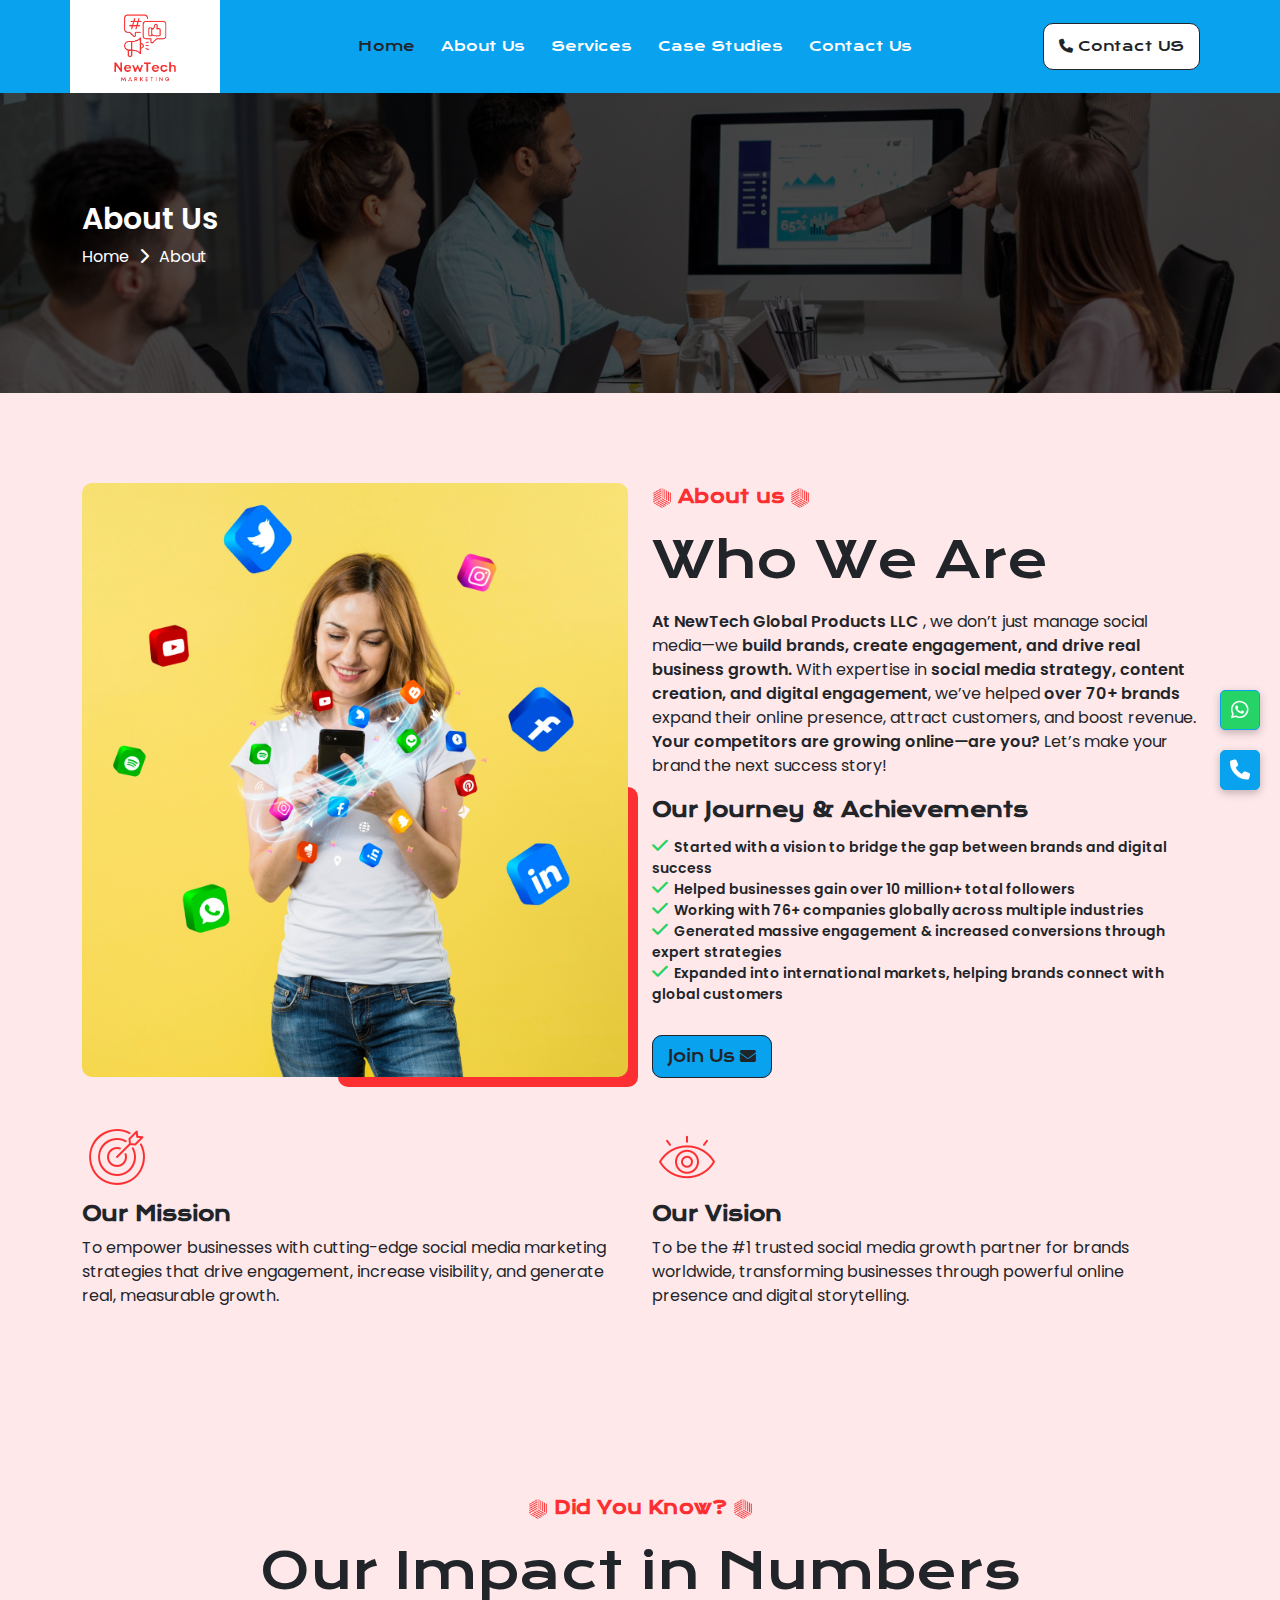
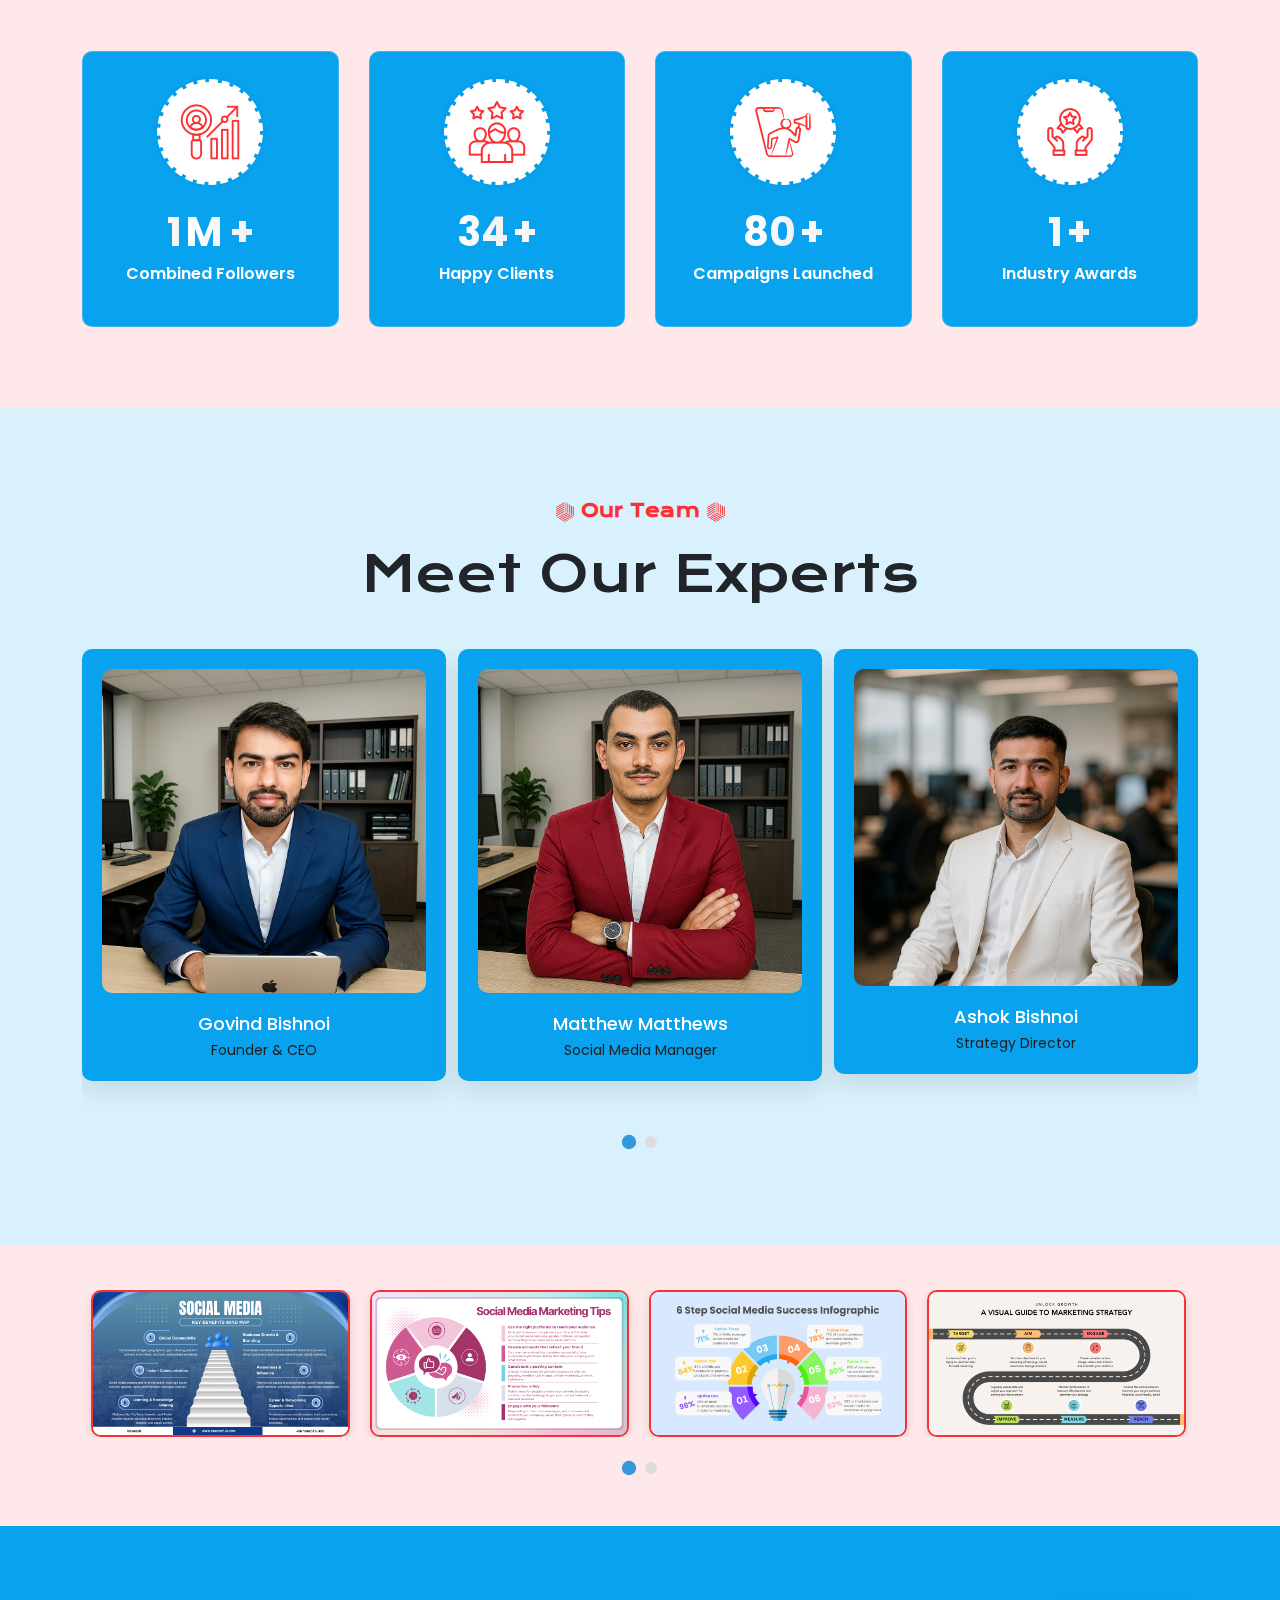
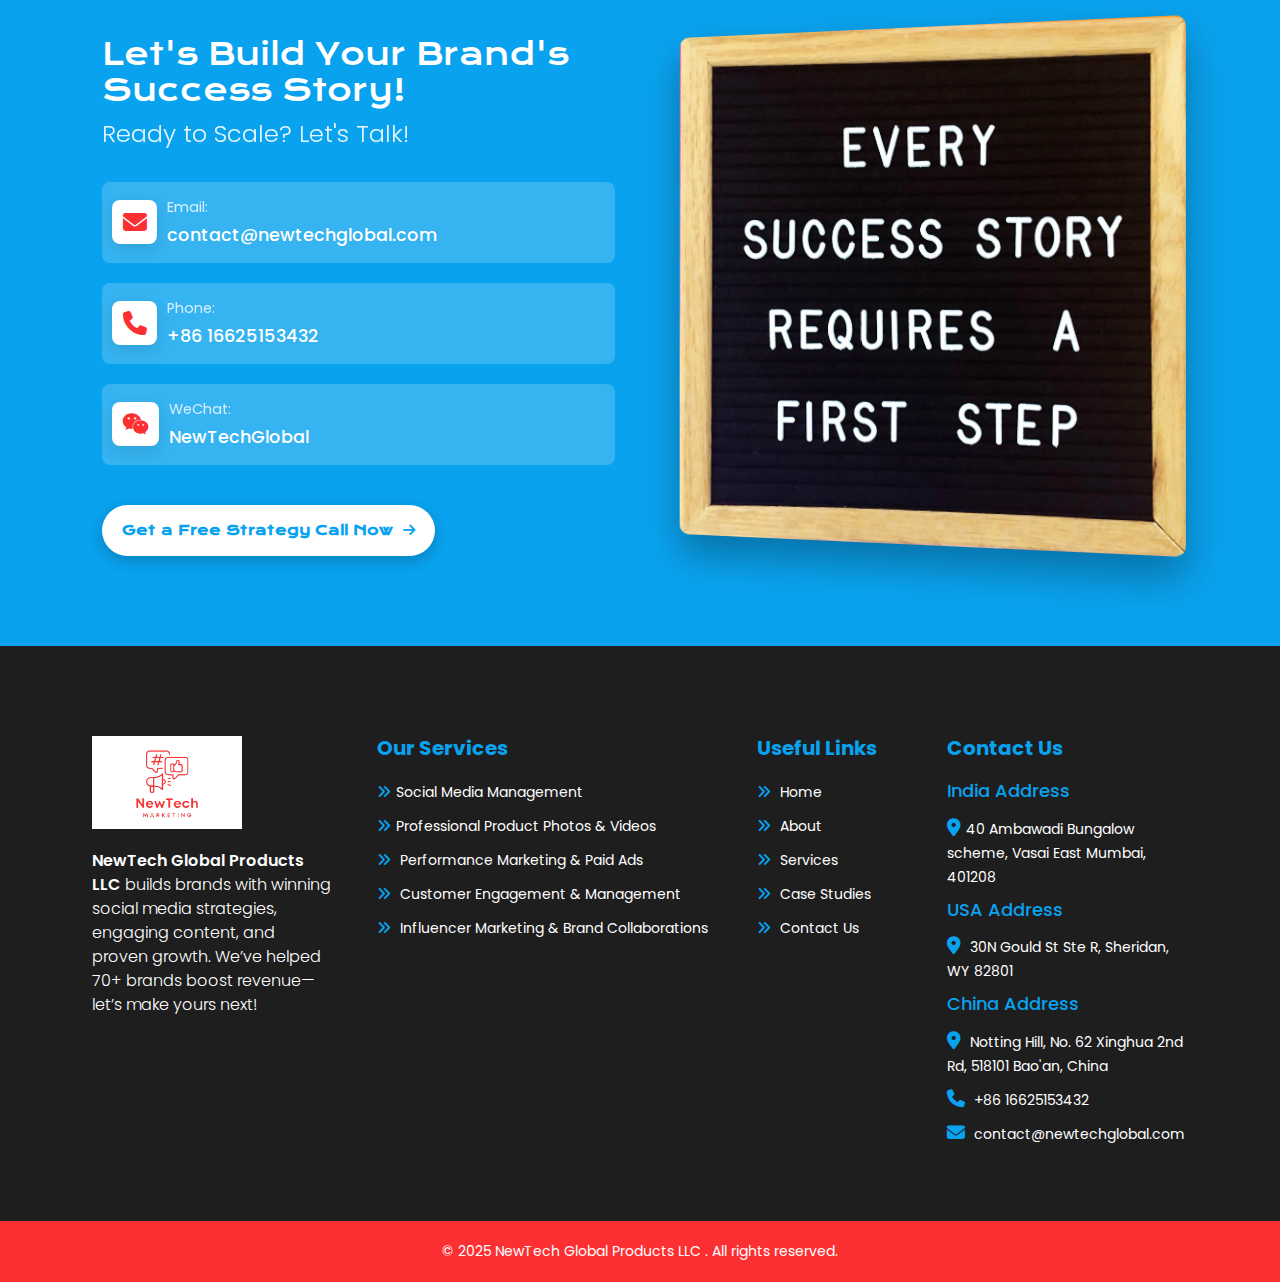
==== about.html @ fc97ef7c "Update contact link text to "Contact Us" for consistency across pages" ====
<!DOCTYPE html>
<html lang="en">

<head>
    <meta charset="UTF-8" />
    <meta http-equiv="X-UA-Compatible" content="IE=edge" />
    <meta name="viewport" content="width=device-width, initial-scale=1.0" />
    <meta name="robots" content="index, follow" />
    <link rel="icon" href="/favicon.ico" type="image/x-icon" />
    <meta property="og:type" content="website" />
    <meta property="og:locale" content="en_US" />
    <meta property="og:title" content="" />
    <meta property="og:site_name" content="" />
    <meta property="og:url" content="" />
    <meta property="og:description" content="" />
    <meta property="og:type" content="website" />
    <meta property="og:image" content="" />

    <!-- Facebook Meta Tags -->
    <meta property="og:url" content="" />
    <meta property="og:type" content="website" />
    <meta property="og:title" content="" />
    <meta property="og:description" content="" />
    <meta property="og:image" content="" />

    <!-- Twitter Meta Tags -->
    <meta name="twitter:card" content="summary_large_image" />
    <meta property="twitter:domain" content="" />
    <meta property="twitter:url" content="" />
    <meta name="twitter:title" content="" />
    <meta name="twitter:description" content="" />
    <meta name="twitter:image" content="" />

    <!-- Meta Title -->
    <title>New Tech</title>

    <!-- SEO Meta Tags -->
    <meta name="description" content="" />
    <meta name="keywords" content="" />
    <link rel="canonical" href="/" />

    <!-- Favicon -->
    <link rel="apple-touch-icon" sizes="180x180" href="/assets/images/apple-touch-icon.png" />
    <link rel="icon" type="image/png" sizes="32x32" href="/assets/images/favicon-32x32.png" />
    <link rel="icon" type="image/png" sizes="16x16" href="/assets/images/favicon-16x16.png" />

    <!-- CSS Links -->
    <link rel="stylesheet" href="./assets/css/bootstrap.min.css" />
    <link rel="stylesheet" href="./assets/css/owl.carousel.min.css" />
    <link rel="stylesheet" href="./assets/css/style.css" />
    <link rel="stylesheet" href="./assets/css/mediaquery.css" />
    <link rel="stylesheet" href="./assets/css/all.css" />
    <link rel="stylesheet" href="https://cdnjs.cloudflare.com/ajax/libs/font-awesome/6.7.2/css/all.min.css"
        integrity="sha512-Evv84Mr4kqVGRNSgIGL/F/aIDqQb7xQ2vcrdIwxfjThSH8CSR7PBEakCr51Ck+w+/U6swU2Im1vVX0SVk9ABhg=="
        crossorigin="anonymous" referrerpolicy="no-referrer" />
    <link href="https://fonts.googleapis.com/css2?family=Poppins:wght@300;400;500;600;700;800;900&amp;display=swap"
        rel="stylesheet" />
    <link href="https://fonts.googleapis.com/css2?family=Krona+One&display=swap" rel="stylesheet" />
    <link rel="stylesheet" href="https://cdn.jsdelivr.net/npm/aos@2.3.4/dist/aos.css" />
    <link rel="stylesheet" href="https://cdnjs.cloudflare.com/ajax/libs/animate.css/4.1.1/animate.min.css" />
</head>

<body>
    <!-- Header-section-start -->
    <header class="header-section">
        <!-- menu-bar-start -->
        <div class="menu-bar is-sticky-on">
            <div class="container p-0">
                <div class="top-menu-bar">
                    <nav class="navbar navbar-expand-lg">
                        <a class="navbar-brand" href="index.html">
                            <img src="./assets/images/logo.png" alt="new tech logo" />
                        </a>
                        <button class="navbar-toggler d-lg-none ms-auto" type="button" data-bs-toggle="offcanvas"
                            data-bs-target="#offcanvasExample" aria-controls="offcanvasExample">
                            <i class="fas fa-bars"></i>
                        </button>
                        <div class="offcanvas offcanvas-start" tabindex="-1" id="offcanvasExample">
                            <div class="offcanvas-header">
                                <button type="button" class="btn-close" data-bs-dismiss="offcanvas" aria-label="Close">
                                    <i class="fas fa-times"></i>
                                </button>
                            </div>
                            <div class="offcanvas-body">
                                <ul class="navbar-nav m-auto p-0">
                                    <li class="nav-item">
                                        <a class="nav-link active" aria-current="page" href="index.html">Home</a>
                                    </li>
                                    <li class="nav-item">
                                        <a class="nav-link" href="about.html">About Us</a>
                                    </li>
                                    <li class="nav-item">
                                        <a class="nav-link" href="service.html">Services</a>
                                    </li>
                                    <li class="nav-item">
                                        <a class="nav-link" href="casestudies.html">Case Studies</a>
                                    </li>
                                    <li class="nav-item">
                                        <a class="nav-link" href="contact.html">Contact Us</a>
                                    </li>
                                </ul>
                            </div>
                        </div>
                        <a href="tel:+918767827759" class="conatact-btn" aria-label="Contact us">
                            <i class="fa-solid fa-phone"></i> Contact US
                        </a>
                    </nav>
                </div>
            </div>
        </div>
    </header>
    <!-- Header-section-end -->


    <!-- breadcrumb-section-start  -->

    <section class="breadcrumb-section">
        <div class="container">
            <div class="breadcrumb-heading">
                <h1>About Us</h1>
            </div>
            <nav>
                <ul class="breadcrumb">
                    <li>
                        <a href="index.html">Home</a>
                    </li>
                    <li>
                        <i class="fa fa-chevron-right" aria-hidden="true"></i>
                    </li>
                    <li>About</li>
                </ul>
            </nav>
        </div>
    </section>

    <!-- breadcrumb-section-end  -->

    <!-- about-section-start -->

    <section class="about-section">
        <div class="container">
            <div class="row">
                <div class="col-lg-6">
                    <div class="about-image">
                        <img src="./assets/images/about-1.jpg" alt="about" class="img-fluid" />
                    </div>
                </div>
                <div class="col-lg-6">
                    <div class="about-content">
                        <span><img src="./assets/images/element.png"> About us <img
                                src="./assets/images/element.png"></span>
                        <h2>Who We Are</h2>
                        <p>
                            <strong>At NewTech Global Products LLC</strong> , we don’t just manage social media—we
                            <strong> build
                                brands, create
                                engagement, and drive real business growth.</strong>
                            With expertise in <strong> social media strategy, content creation, and digital
                                engagement</strong>, we’ve
                            helped <strong>over 70+ brands</strong> expand their online presence, attract customers, and
                            boost revenue.
                            <strong>Your competitors are growing online—are you?</strong> Let’s make your brand the next
                            success story!

                        </p>

                        <h3>Our Journey & Achievements</h3>
                        <ul>
                            <li>
                                <i class="fa-solid fa-check"></i> Started with a vision to bridge the gap between brands
                                and digital success
                            </li>
                            <li>
                                <i class="fa-solid fa-check"></i> Helped businesses gain over 10 million+ total
                                followers
                            </li>
                            <li>
                                <i class="fa-solid fa-check"></i> Working with 76+ companies globally across multiple
                                industries
                            </li>
                            <li>
                                <i class="fa-solid fa-check"></i> Generated massive engagement & increased conversions
                                through expert strategies
                            </li>
                            <li>
                                <i class="fa-solid fa-check"></i> Expanded into international markets, helping brands
                                connect with global customers
                            </li>
                        </ul>

                        <div class="about-btn">
                            <a href="contact.html">Join Us <i class="fa-solid fa-envelope"></i></a>
                        </div>
                    </div>
                </div>
                <div class="col-lg-6">
                    <div class="vision">
                        <div class="icon">
                            <img src="./assets/images/mission.png" alt="mission">
                        </div>
                        <h3> Our Mission</h3>
                        <p>
                            To empower businesses with cutting-edge social media marketing strategies that drive
                            engagement, increase visibility, and generate real, measurable growth.
                        </p>
                    </div>
                </div>
                <div class="col-lg-6">
                    <div class="mission">
                        <div class="icon">
                            <img src="./assets/images/eye.png" alt="vision">
                        </div>
                        <h3>Our Vision</h3>
                        <p>
                            To be the #1 trusted social media growth partner for brands worldwide, transforming
                            businesses through powerful online presence and digital storytelling.
                        </p>
                    </div>
                </div>
            </div>
        </div>
    </section>

    <!-- about-section-end -->



    <!-- funfact-section-start -->

    <section class="fun-facts-section">
        <div class="container">
            <div class="section-title">
                <span><img src="./assets/images/element.png"> Did You Know? <img
                        src="./assets/images/element.png"></span>
                <h2>Our Impact in Numbers</h2>
            </div>

            <div class="fun-facts-grid">
                <!-- Fact 1 -->
                <div class="fun-fact-card">
                    <div class="fact-icon">
                        <img src="./assets/images/cta-1.png" alt="growing">
                    </div>
                    <span class="counter-value">01 </span>
                    <span>M +</span>
                    <p class="fact-title">Combined Followers</p>
                </div>

                <!-- Fact 2 -->
                <div class="fun-fact-card">
                    <div class="fact-icon">
                        <img src="./assets/images/cta-2.png" alt="happy clint">
                    </div>
                    <span class="counter-value">500</span>
                    <span>+</span>
                    <p class="fact-title">Happy Clients</p>
                </div>

                <!-- Fact 3 -->
                <div class="fun-fact-card">
                    <div class="fact-icon">
                        <img src="./assets/images/cta-3.png" alt="growing">
                    </div>
                    <span class="counter-value">1200</span>
                    <span>+</span>
                    <p class="fact-title">Campaigns Launched</p>
                </div>

                <!-- Fact 4 -->
                <div class="fun-fact-card">
                    <div class="fact-icon">
                        <img src="./assets/images/cta-4.png" alt="growing">
                    </div>
                    <span class="counter-value">04</span>
                    <span>+</span>
                    <p class="fact-title">Industry Awards</p>
                </div>
            </div>
        </div>
    </section>

    <!-- funfact-section-start -->

    <!-- team-section-start -->

    <section class="team-section">
        <div class="container">
            <div class="section-title">
                <span><img src="./assets/images/element.png"> Our Team <img src="./assets/images/element.png">
                </span>
                <h2>Meet Our Experts</h2>
            </div>
            <div class="slider-3 owl-carousel">
                <!-- Slide Items -->
                <div class="team-member">
                    <img src="./assets/images/team-1.jpeg" alt="team-images" class="img-fluid">
                    <div class="team-member-info">
                        <h3>Govind Bishnoi</h3>
                        <p>Founder & CEO</p>
                    </div>
                </div>

                <div class="team-member">
                    <img src="./assets/images/team-2.jpeg" alt="team-images" class="img-fluid">
                    <div class="team-member-info">
                        <h3>Matthew Matthews</h3>
                        <p>Social Media Manager</p>
                    </div>
                </div>

                <div class="team-member">
                    <img src="./assets/images/team-3.jpeg" alt="team-images" class="img-fluid">
                    <div class="team-member-info">
                        <h3>Ashok Bishnoi </h3>
                        <p>Strategy Director</p>
                    </div>
                </div>

                <div class="team-member">
                    <img src="./assets/images/team-4.jpeg" alt="team-images" class="img-fluid">
                    <div class="team-member-info">
                        <h3>David Smith</h3>
                        <p>Ads & Analytics Specialist</p>
                    </div>
                </div>
            </div>
        </div>
    </section>

    <!-- team-section-end -->

    <!-- image-slider-start -->

    <section class="image-slider">
        <div class="container">
            <div class="slider-2 owl-carousel">
                <!-- Slide Items -->
                <div class="image-box">
                    <img src="./assets/images/service-img(1).png" alt="service-images" class="img-fluid"
                        data-bs-toggle="modal" data-bs-target="#imageModal"
                        onclick="updateModalImage('./assets/images/service-img(1).png')">
                </div>

                <div class="image-box">
                    <img src="./assets/images/service-img(2).png" alt="service-images" class="img-fluid"
                        data-bs-toggle="modal" data-bs-target="#imageModal"
                        onclick="updateModalImage('./assets/images/service-img(2).png')">
                </div>

                <div class="image-box">
                    <img src="./assets/images/service-img(3).png" alt="service-images" class="img-fluid"
                        data-bs-toggle="modal" data-bs-target="#imageModal"
                        onclick="updateModalImage('./assets/images/service-img(3).png')">
                </div>

                <div class="image-box">
                    <img src="./assets/images/service-img(4).png" alt="service-images" class="img-fluid"
                        data-bs-toggle="modal" data-bs-target="#imageModal"
                        onclick="updateModalImage('./assets/images/service-img(4).png')">
                </div>

                <div class="image-box">
                    <img src="./assets/images/service-img(5).png" alt="service-images" class="img-fluid"
                        data-bs-toggle="modal" data-bs-target="#imageModal"
                        onclick="updateModalImage('./assets/images/service-img(5).png')">
                </div>

                <div class="image-box">
                    <img src="./assets/images/service-img(6).png" alt="service-images" class="img-fluid"
                        data-bs-toggle="modal" data-bs-target="#imageModal"
                        onclick="updateModalImage('./assets/images/service-img(6).png')">
                </div>
            </div>
        </div>
    </section>

    <!-- Bootstrap Modal -->
    <div class="modal fade" id="imageModal" tabindex="-1" aria-labelledby="imageModalLabel" aria-hidden="true">
        <div class="modal-dialog modal-dialog-centered modal-lg">
            <div class="modal-content">
                <div class="modal-header">
                    <h5 class="modal-title" id="imageModalLabel">Image Preview</h5>
                    <button type="button" class="btn-close" data-bs-dismiss="modal" aria-label="Close"></button>
                </div>
                <div class="modal-body text-center">
                    <img id="modalImage" src="" alt="Enlarged view" class="img-fluid">
                </div>
                <div class="modal-footer">
                    <button type="button" class="btn btn-secondary" data-bs-dismiss="modal">Close</button>
                </div>
            </div>
        </div>
    </div>

    <!-- image-slider-end -->


    <!-- cta-section-start -->

    <section class="cta-section">
        <div class="container">
            <div class="cta-container">
                <div class="cta-content">
                    <h2 class="cta-title">Let's Build Your Brand's Success Story!</h2>
                    <p class="cta-subtitle">Ready to Scale? Let's Talk!</p>

                    <div class="cta-contact-methods">
                        <div class="contact-method">
                            <i class="fas fa-envelope"></i>
                            <div>
                                <span class="contact-label">Email:</span>
                                <a href="mailto:contact@newtechglobal.com"
                                    class="contact-info">contact@newtechglobal.com</a>
                            </div>
                        </div>

                        <div class="contact-method">
                            <i class="fa-solid fa-phone"></i>
                            <div>
                                <span class="contact-label">Phone:</span>
                                <a href="tel:+8616625153432" class="contact-info">+86 16625153432</a>
                            </div>
                        </div>

                        <div class="contact-method">
                            <i class="fab fa-weixin"></i>
                            <div>
                                <span class="contact-label">WeChat:</span>
                                <span class="contact-info">NewTechGlobal</span>
                            </div>
                        </div>
                    </div>

                    <a href="contact.html" class="cta-button">
                        Get a Free Strategy Call Now
                        <i class="fas fa-arrow-right"></i>
                    </a>
                </div>

                <div class="cta-image">
                    <img src="./assets/images/cta.jpg" alt="Business meeting">
                </div>
            </div>
        </div>
    </section>
    <!-- cta-section-end -->

    <!-- footer-section-start -->

    <footer class="footer-section">
        <div class="container">
            <div class="row">
                <div class="col-lg-3 col-md-12">
                    <div class="footer-item">
                        <div class="coppany-logo">
                            <a href="index.html">
                                <img src="./assets/images/logo.png" alt="new tech logo" class="img-fluid">
                            </a>
                        </div>
                        <p>
                            <strong>NewTech Global Products LLC</strong> builds brands with winning social media
                            strategies, engaging
                            content, and proven growth. We’ve helped 70+ brands boost revenue—let’s make yours next!
                        </p>
                    </div>
                </div>
                <div class="col-lg-4 col-md-4 col-sm-12">
                    <div class="footer-item">
                        <h2>Our Services</h2>
                        <ul class="services">
                            <li>
                                <a href="service.html"><i class="fas fa-angle-double-right"></i>Social Media Management
                                </a>
                            </li>
                            <li>
                                <a href="service.html"><i class="fas fa-angle-double-right"></i>Professional
                                    Product Photos & Videos</a>
                            </li>
                            <li>
                                <a href="service.html"><i class="fas fa-angle-double-right"></i> Performance Marketing &
                                    Paid Ads </a>
                            </li>
                            <li>
                                <a href="service.html"><i class="fas fa-angle-double-right"></i> Customer Engagement
                                    & Management
                                </a>
                            </li>
                            <li>
                                <a href="service.html"><i class="fas fa-angle-double-right"></i> Influencer Marketing &
                                    Brand Collaborations</a>
                            </li>
                        </ul>
                    </div>
                </div>
                <div class="col-lg-2 col-md-4 col-sm-12">
                    <div class="footer-item">
                        <h2>Useful Links</h2>
                        <ul class="quick-links">
                            <li>
                                <a href="index.html"><i class="fas fa-angle-double-right"></i> Home</a>
                            </li>
                            <li>
                                <a href="about.html"><i class="fas fa-angle-double-right"></i> About</a>
                            </li>
                            <li>
                                <a href="service.html"><i class="fas fa-angle-double-right"></i>
                                    Services
                                </a>
                            </li>
                            <li>
                                <a href="casestudies.html"><i class="fas fa-angle-double-right"></i> Case Studies</a>
                            </li>
                            <li>
                                <a href="contact.html"><i class="fas fa-angle-double-right"></i> Contact Us</a>
                            </li>
                        </ul>
                    </div>
                </div>
                <div class="col-lg-3 col-md-4 col-sm-12">
                    <div class="footer-item ">
                        <h2>Contact Us</h2>
                        <div class=" contact-link">
                            <ul class="contact">
                                <h3>India Address</h3>
                                <li>
                                    <a href="#">
                                        <i class=" fas fa-map-marker-alt"></i>40 Ambawadi Bungalow scheme, Vasai East
                                        Mumbai, 401208
                                    </a>
                                </li>

                                <h3>USA Address</h3>
                                <li>
                                    <a href="#">
                                        <i class=" fas fa-map-marker-alt"></i> 30N Gould St Ste R,
                                        Sheridan, WY 82801
                                    </a>
                                </li>

                                <h3>China Address</h3>
                                <li>
                                    <a href="#">
                                        <i class=" fas fa-map-marker-alt"></i> Notting Hill, No. 62
                                        Xinghua 2nd Rd, 518101 Bao'an, China
                                    </a>
                                </li>

                                <li>
                                    <a href="tel:+8616625153432">
                                        <i class="fa-solid fa-phone"></i> +86 16625153432
                                    </a>
                                </li>

                                <li>
                                    <a href="mailto:contact@newtechglobal.com">
                                        <i class="fas fa-envelope"></i> contact@newtechglobal.com
                                    </a>
                                </li>
                            </ul>
                        </div>
                    </div>
                </div>
            </div>
        </div>
        <div class="copy-right">
            <p>© 2025 NewTech Global Products LLC . All rights reserved.</p>
        </div>
        <div class="top-button">
            <a href="#" class="top" style="">
                <i class="fas fa-chevron-up"></i>
            </a>
        </div>

        <div class="call-button">
            <a href="tel:+8616625153432" class="call">
                <i class="fa-solid fa-phone"></i>
            </a>
        </div>

        <div class="whatsapp-button">
            <a href="https://wa.me/919057296480" class="whatsapp">
                <i class="fab fa-whatsapp"></i>
            </a>
        </div>
    </footer>

    <!-- footer-section-end -->

    <script src="https://unpkg.com/aos@2.3.1/dist/aos.js"></script>
    <script src="/assets/js/jquery.min.js"></script>
    <script src="./assets/js/owl.carousel.min.js"></script>
    <script src="./assets/js/bootstrap.bundle.js"></script>
    <script src="./assets/js/script.js"></script>
</body>

</html>
---- assets/css/style.css ----
/* ====== Colors ====== */
:root {
  --primary-color: #09a2ee;
  --secondary-color: #fc3033;
  --dark: #212529;
  --white: #ffffff;
  --grey: #516263;
  --bg-color-1: #b9b3b354;
  --bg-color-2: #fc30331c;
  --bg-color-3: #09a2ee27;
}

/* ====== Global Reset ====== */
* {
  margin: 0;
  padding: 0;
  box-sizing: border-box;
  font-family: "Poppins", sans-serif;
}

/* ====== Media Elements ====== */
iframe,
video {
  width: 100%;
}

/* ====== Links ====== */
a {
  color: var(--primary-color);
  text-decoration: none;
}

a:hover {
  text-decoration: underline;
}

/* ====== Text Selection ====== */
::selection {
  background-color: var(--secondary-color);
  color: var(--dark);
}

/* ====== Custom Scrollbar ====== */
::-webkit-scrollbar {
  width: 8px;
  height: 10px;
}

::-webkit-scrollbar-track {
  background-color: var(--white);
  border-radius: 10px;
}

::-webkit-scrollbar-thumb {
  background-color: var(--secondary-color);
  border-radius: 10px;
}

::-webkit-scrollbar-corner {
  background-color: var(--white);
}

/* ====== Body Styles ====== */
body {
  overscroll-behavior: none;
  scroll-behavior: smooth;
  margin: 0;
  padding: 0;
}

/* ====== Disable Text Selection Globally ====== */
/* body,
p,
h1,
h2,
h3,
h4,
h5,
h6,
span {
  -webkit-user-select: none;
  -moz-user-select: none;
  -ms-user-select: none;
  user-select: none;
} */

/* ====== Typography ====== */
strong {
  font-weight: 600;
  /* More visible than 400 */
}

/* ====header-section-start==== */

.header-section .menu-bar {
  width: 100%;
  position: relative;
  z-index: 9999999;
  background-color: var(--primary-color);
}

.header-section .navbar {
  padding: 0;
}

.header-section .is-sticky-menu {
  position: fixed;
  top: 0;
  width: 100%;
  z-index: 9999;
  box-shadow: rgba(0, 0, 0, 0.24) 0px 3px 3px;
  animation: slideInDown 0.4s ease-in;
  background-color: var(--secondary-color);
}

.header-section .navbar-brand {
  padding: 0;
  background-color: var(--white);
}

.header-section .navbar-brand img {
  width: 150px;
  height: auto;
}

.header-section .menu-bar .nav-link {
  margin: 0px 5px;
  text-transform: capitalize;
  color: var(--white);
  font-weight: 300;
  font-size: 14px;
  position: relative;
  text-decoration: none;
  overflow: hidden;
  transition: 0.5s;
  font-family: "Krona One", sans-serif;
}

.header-section .nav-link::after {
  content: "";
  position: absolute;
  width: 0;
  height: 3px;
  bottom: 0;
  background-color: var(--dark);
  left: 0;
  transform-origin: right;
  transition: 0.5s;
}

.header-section .nav-link:hover:after {
  width: 100%;
  transition: 0.5s;
}

.header-section .navbar-nav .nav-link.active {
  color: var(--dark);
}

.header-section .dropdown-menu {
  background-color: var(--white);
  color: var(--dark);
  font-size: 16px;
  font-weight: 600;
  border-radius: 0;
  padding: 0;
  display: none;
  border: 1px solid white;
  overflow: hidden;
  border: 0;
  transition: 0.5s;
  position: absolute;
}

.header-section .dropdown:hover .dropdown-menu {
  display: block;
  box-shadow: rgba(0, 0, 0, 0.16) 0px 1px 4px;
  border-radius: 10px;
  transition: 0.5s;
}

.header-section .sibar-toggle {
  background-color: var(--white);
  color: var(--primary-color);
  border: none;
  width: 45px;
  height: 45px;
  border-radius: 50%;
  box-shadow: rgba(0, 0, 0, 0.24) 0px 3px 8px;
  margin-right: 10px;
}

.header-section .dropdown-menu .dropdown-item {
  font-size: 16px;
  font-weight: 500;
  text-decoration: none;
  color: var(--primary-color);
  margin-bottom: 2px;
  position: relative;
  transition: all 0.5s;
  z-index: 1;
}

.header-section .dropdown-menu .dropdown-item::before {
  content: "";
  position: absolute;
  inset: 0;
  left: 0;
  width: 0;
  background-color: var(--primary-color);
  transition: all 0.5s;
  z-index: -1;
}

.header-section .dropdown-menu .dropdown-item:hover::before {
  width: 100%;
  transition: all 0.5s;
}

.header-section .dropdown-menu .dropdown-item:hover {
  color: var(--white);
}

.header-section .dropdown-menu .dropdown-item:first-child {
  margin-top: 15px;
}

.header-section .dropdown i {
  transition: 0.6s;
}

.header-section .dropdown:hover i {
  transform: rotate(180deg);
  transition: 0.6s;
}

.header-section .navbar-toggler {
  background-color: var(--dark);
  color: var(--white);
  margin: 0px;
  line-height: 28px;
  border-radius: 5px;
  border: none;
  padding: 2px 10px;
  border: 1px solid white;
  margin-right: 10px;
}

.header-section .offcanvas-header {
  background-color: var(--primary-color);
}

.header-section .navbar-toggler:focus {
  box-shadow: none;
}

.header-section .sidbar-toggle {
  background-color: var(--white);
  color: var(--primary-color);
  border: none;
  width: 45px;
  height: 45px;
  border-radius: 50%;
  box-shadow: rgba(0, 0, 0, 0.24) 0px 3px 8px;
  margin-right: 10px;
  font-size: 16px;
  padding: 3px 8px;
}

.header-section .sid .header-section .nav-link:hover {
  color: var(--primary-color);
  transition: 0.2s;
}

.header-section .conatact-btn {
  color: var(--dark);
  text-decoration: none;
  background-color: var(--white);
  padding: 12px 15px;
  font-size: 14px;
  font-weight: 500;
  border-radius: 10px;
  transition: ease-in-out 0.5s;
  margin: 0px 10px;
  border: 1px solid var(--dark);
  font-family: "Krona One", sans-serif;
}

.header-section .conatact-btn:hover {
  color: var(--white);
  background-color: var(--dark);
  transition: ease-in-out 0.5s;
}

.header-section .offcanvas-header .btn-close {
  color: var(--white);
  opacity: 1;
  background-image: none;
  line-height: 10px;
  border-radius: 5px;
  border: none;
  border: 1px solid white;
  font-size: 16px;
  padding: 6px 8px;
  background-color: var(--dark);
}

.header-section .offcanvas-header .btn-close:focus {
  transform: rotate(180deg);
  transition: 0.5s;
}

/* ===header-section-end=== */

/* ===hero-section-start=== */

.hero-section {
  padding: 90px 0px;
  text-align: center;
  background-color: black;
}

.hero-section .hero-caption span {
  font-size: 20px;
  color: var(--secondary-color);
}

.hero-section .hero-caption h1 {
  font-family: "Krona One", sans-serif;
  font-size: 60px;
  font-weight: 600;
  color: var(--white);
  line-height: 90px;
  margin-top: 20px;
}

.hero-section .hero-caption p {
  font-size: 16px;
  font-weight: 400;
  color: var(--white);
  margin-top: 20px;
}

.hero-section .contact-link {
  margin-top: 50px;
}

.hero-section .contact-link .btn-primary {
  color: var(--dark);
  border: none;
  background-color: var(--primary-color);
  font-weight: 500;
  font-size: 14px;
  border-radius: 10px;
  align-items: center;
  padding: 2px 3px 2px 20px;
  margin: 5px 5px;
  font-family: "Krona One", sans-serif;
}

.hero-section .contact-link .btn-primary:hover i,
.hero-section .contact-link .btn-secondary:hover i {
  transform: rotate(360deg);
  transition: 0.5s;
  border-radius: 50%;
}

.hero-section .contact-link .btn-primary i {
  background-color: var(--dark);
  color: var(--white);
  height: 45px;
  width: 45px;
  border-radius: 10px;
  line-height: 45px;
  margin-left: 5px;
  font-size: 18px;
  transition: 0.5s;
}

.hero-section .contact-link .btn-secondary {
  color: var(--white);
  border: none;
  background-color: var(--secondary-color);
  font-weight: 500;
  font-size: 14px;
  border-radius: 10px;
  align-items: center;
  padding: 2px 3px 2px 20px;
  margin: 5px 5px;
  font-family: "Krona One", sans-serif;
}

.hero-section .contact-link .btn-secondary i {
  background-color: var(--dark);
  color: var(--white);
  height: 45px;
  width: 45px;
  border-radius: 10px;
  line-height: 45px;
  margin-left: 5px;
  font-size: 18px;
  transition: 0.5s;
}

/* ===hero-section-end=== */

/* ====Benefits-Section-start====  */

.visuals-section {
  padding: 90px 0px;
  background-color: var(--bg-color-3);
}

.visuals-section .section-title {
  text-align: center;
  margin-bottom: 45px;
}

.visuals-section .section-title span {
  font-size: 20px;
  color: var(--secondary-color);
  font-weight: 600;
  font-family: "Krona One", sans-serif;
}

.visuals-section .section-title span img {
  height: 20px;
}

.visuals-section .section-title h2 {
  font-family: "Krona One", sans-serif;
  font-size: 50px;
  font-weight: 500;
  color: var(--dark);
  margin-top: 15px;
}

.visuals-section .section-title p {
  font-size: 16px;
  font-weight: 400;
  color: var(--dark);
  margin-bottom: 5px;
}

.visuals-section .trust-badge {
  box-shadow: rgba(60, 64, 67, 0.3) 0px 1px 2px 0px,
    rgba(60, 64, 67, 0.15) 0px 2px 6px 2px;
  background-color: var(--primary-color);
  padding: 1.5rem;
  border-radius: 10px;
  margin-bottom: 25px;
  height: 100%;
  text-align: center;
  transition: 0.5s;
  position: relative;
  z-index: 1;
  overflow: hidden;
}

.visuals-section .trust-badge::before {
  content: "";
  position: absolute;
  inset: 0;
  border-radius: 10px;
  background-color: var(--secondary-color);
  transition: 0.8s;
  z-index: -1;
  transform: translateY(-100%);
}

.visuals-section .trust-badge:hover::before {
  transform: translateY(0);
  transition: 0.5s;
}

.visuals-section .trust-icon {
  height: 90px;
  width: 90px;
  background-color: var(--white);
  border-radius: 50%;
  display: flex;
  align-items: center;
  justify-content: center;
  position: relative;
  margin: 0 auto;
  z-index: 1;
}

.visuals-section .trust-icon::before {
  content: "";
  position: absolute;
  inset: 0px;
  border-radius: 50%;
}

@keyframes round {
  from {
    transform: rotate(0);
  }

  to {
    transform: rotate(360deg);
  }
}

.visuals-section .trust-icon:before {
  animation: round 6s linear infinite;
  inset: -3px;
  border: 4px dashed var(--white);
}

.visuals-section .trust-badge h3 {
  font-size: 20px;
  font-weight: 500;
  color: var(--white);
  margin-top: 20px;
  font-family: "Krona One", sans-serif;
}

.visuals-section .trust-badge p {
  font-size: 16px;
  font-weight: 400;
  color: var(--white);
  margin-top: 10px;
  margin-bottom: 0;
}

.visuals-section .cta-button {
  background-color: var(--secondary-color);
  color: white;
  border: none;
  padding: 0.8rem 2rem;
  border-radius: 10px;
  font-weight: 500;
  font-size: 14px;
  text-transform: uppercase;
  transition: all 0.3s ease;
  display: inline-block;
  margin-top: 10px;
  text-decoration: none;
  font-family: "Krona One", sans-serif;
}

.visuals-section .cta-button:hover {
  background-color: var(--dark);
  color: white;
  box-shadow: 0 5px 15px rgba(0, 0, 0, 0.1);
}

/* ===hero-section-end=== */

/* ===about-section-start=== */

.about-section {
  padding: 90px 0px;
  background-color: var(--bg-color-2);
}

.about-section .about-image,
.about-section .about-content {
  margin-bottom: 25px;
}

.about-section .about-image {
  position: relative;
  z-index: 1;
}

.about-section .about-image img {
  border-radius: 10px;
}

.about-section .about-image:before {
  background-color: var(--secondary-color);
  content: "";
  height: 300px;
  right: -10px;
  position: absolute;
  bottom: -10px;
  width: 300px;
  z-index: -1;
  border-radius: 10px;
}

.about-section .about-content span {
  font-size: 18px;
  color: var(--secondary-color);
  font-weight: 600;
  font-family: "Krona One", sans-serif;
}

.about-section .about-content span img {
  height: 20px;
}

.about-section .about-content h2 {
  font-family: "Krona One", sans-serif;
  font-size: 50px;
  font-weight: 500;
  color: var(--dark);
  margin-top: 20px;
}

.about-section .about-content h3 {
  font-size: 20px;
  font-weight: 700;
  color: var(--dark);
  font-family: "Krona One", sans-serif;
}

.about-section .about-content p {
  font-size: 16px;
  margin: 20px 0px;
}

.about-section .about-content ul {
  list-style: none;
  padding: 0;
  margin-top: 15px;
}

.about-section .about-content ul li {
  font-weight: 600;
  font-size: 14px;
}

.about-section .about-content ul li i {
  color: #25d366;
  font-size: 18px;
  margin-right: 3px;
}

.about-section .about-btn {
  margin-top: 40px;
}

.about-section .about-btn a {
  background-color: var(--primary-color);
  padding: 10px 15px;
  color: var(--dark);
  border: 1px solid var(--dark);
  border-radius: 10px;
  text-decoration: none;
  font-weight: 500;
  font-family: "Krona One", sans-serif;
  transition: 0.5s;
}

.about-section .about-btn a:hover {
  background-color: var(--secondary-color);
  color: var(--white);
  border: 1px solid var(--white);
  transition: 0.5s;
}

.about-section .vision .icon,
.about-section .mission .icon {
  height: 70px;
  width: 70px;
  border-radius: 50%;
  display: flex;
  align-items: center;
  justify-content: center;
}

.about-section .vision,
.about-section .mission {
  margin-top: 20px;
}

.about-section .vision h3,
.about-section .mission h3 {
  font-size: 20px;
  font-weight: 600;
  color: var(--dark);
  margin-top: 10px;
  font-family: "Krona One", sans-serif;
}

.about-section .vision p,
.about-section .mission p {
  font-size: 16px;
  font-weight: 400;
  color: var(--dark);
  margin-top: 10px;
}

/* ===about-section-end=== */

/* ===service-section-start=== */

.service-section {
  padding: 90px 0px;
  background-color: var(--bg-color-3);
}

.service-section .section-title {
  text-align: center;
  margin-bottom: 45px;
}

.service-section .section-title span {
  font-size: 18px;
  color: var(--secondary-color);
  font-weight: 600;
  font-family: "Krona One", sans-serif;
}

.service-section .section-title span img {
  height: 20px;
}

.service-section .section-title h2 {
  font-family: "Krona One", sans-serif;
  font-size: 50px;
  font-weight: 500;
  color: var(--dark);
  margin-top: 20px;
}

.service-section .section-title p {
  font-size: 16px;
  font-weight: 400;
  color: var(--dark);
  margin-top: 30px;
}

.service-section .service-box {
  background-color: var(--primary-color);
  padding: 20px;
  border-radius: 10px;
  margin-bottom: 25px;
  transition: 0.5s;
  height: 100%;
}

.service-section .service-box .icon {
  margin-bottom: 20px;
  background-color: var(--white);
  height: 90px;
  width: 90px;
  border-radius: 50%;
  line-height: 90px;
  text-align: center;
  display: flex;
  align-items: center;
  justify-content: center;
  position: relative;
}

.service-section .service-box .icon::before {
  content: "";
  position: absolute;
  inset: 0px;
  border-radius: 50%;
}

@keyframes round {
  from {
    transform: rotate(0);
  }

  to {
    transform: rotate(360deg);
  }
}

.service-section .service-box .icon:before {
  animation: round 6s linear infinite;
  inset: -3px;
  border: 4px dashed var(--white);
}

.service-section .service-box .content h3 {
  font-size: 18px;
  font-family: "Krona One", sans-serif;
  font-weight: 500;
  color: var(--white);
  margin-top: 20px;
  text-transform: uppercase;
  position: relative;
}

.service-section .service-box .content h3::before {
  content: "";
  position: absolute;
  bottom: -10px;
  left: 0;
  width: 100%;
  height: 2px;
  background-color: var(--white);
}

.service-section .service-box .content p {
  font-size: 16px;
  font-weight: 400;
  color: var(--dark);
  margin-top: 30px;
  text-align: justify;
}

.service-section .service-box .content ul {
  list-style: none;
  padding: 0;
  margin-top: 30px;
}

.service-section .service-box .content ul li {
  font-weight: 400;
  margin-bottom: 5px;
  margin-left: 20px;
  position: relative;
}

.service-section .service-box .content ul li:before {
  content: "\f058";
  font-family: "Font Awesome 6 Free";
  font-weight: 900;
  color: var(--dark);
  position: absolute;
  left: -25px;
}

.service-section .service-box:hover {
  transform: translateY(-10px);
  transition: 0.5s;
}

.service-section .service-box .service-btn {
  margin: 30px 0px 20px 0px;
}

.service-section .service-box .service-btn a {
  background-color: var(--white);
  padding: 10px 15px;
  color: var(--dark);
  border: 1px solid var(--dark);
  border-radius: 10px;
  text-decoration: none;
  font-weight: 500;
  font-size: 14px;
  font-family: "Krona One", sans-serif;
  transition: 0.5s;
}

.service-section .service-box .service-btn a:hover {
  background-color: var(--secondary-color);
  color: var(--white);
  border: 1px solid var(--white);
  transition: 0.5s;
}
/* ===service-section-end=== */

/* ===success-story-section-start=== */

.success-story {
  background: url(../images/success-bg.jpg);
  background-size: cover;
  background-position: center;
  background-attachment: fixed;
  background-repeat: no-repeat;
  color: white;
  padding: 90px 0px;
  text-align: center;
  position: relative;
  z-index: 1;
}

.success-story::before {
  content: "";
  position: absolute;
  top: 0;
  left: 0;
  width: 100%;
  height: 100%;
  background-color: rgba(0, 0, 0, 0.774);
  z-index: -1;
}

.success-story .success-content {
  margin: 0px 150px 0px 150px;
}

.success-story .success-content h2 {
  font-size: 50px;
  font-weight: 500;
  font-family: "Krona One", sans-serif;
  margin-bottom: 20px;
}

.success-story.success-content p {
  font-size: 16px;
  font-weight: 400;
  margin-top: 20px;
}

.success-story .success-btn {
  margin-top: 20px;
}

.success-story .success-btn a {
  background-color: var(--primary-color);
  padding: 10px 15px;
  color: var(--white);
  border: 1px solid var(--dark);
  border-radius: 10px;
  text-decoration: none;
  font-weight: 500;
  font-family: "Krona One", sans-serif;
  font-size: 14px;
}

.success-story .success-btn a:hover {
  background-color: var(--secondary-color);
  color: var(--white);
  border: 1px solid var(--white);
  transition: 0.5s;
}

/* ===success-story-section-end=== */

/* ===case-study-section-start=== */

.case-study {
  padding: 90px 0px;
  background-color: var(--bg-color-2);
}

.case-study .section-title {
  margin-bottom: 45px;
  text-align: center;
}

.case-study .section-title span {
  font-size: 18px;
  color: var(--secondary-color);
  font-weight: 600;
  font-family: "Krona One", sans-serif;
}

.case-study .section-title img {
  height: 20px;
}

.case-study .section-title h2 {
  font-family: "Krona One", sans-serif;
  font-size: 50px;
  font-weight: 500;
  color: var(--dark);
  margin-top: 20px;
}

.case-study .case-study-card {
  border: none;
  border-radius: 10px;
  overflow: hidden;
  box-shadow: 0 5px 15px rgba(0, 0, 0, 0.1);
  transition: transform 0.3s ease, box-shadow 0.3s ease;
  margin-bottom: 2rem;
  background-color: var(--white);
}

.case-study .case-study-header {
  background-color: var(--primary-color);
  color: white;
  padding: 1.5rem;
}

.case-study .case-study-header h3 {
  font-size: 26px;
  color: var(--white);
  font-weight: 500;
}

.case-study .case-study-body {
  padding: 30px 20px;
}

.case-study .results-list {
  list-style-type: none;
  padding-left: 0;
}

.case-study .results-list li {
  margin-bottom: 0.8rem;
  position: relative;
  padding-left: 1.8rem;
}

.case-study .results-list li:before {
  content: "\f00c";
  font-family: "Font Awesome 6 Free";
  font-weight: 900;
  color: var(--secondary-color);
  position: absolute;
  left: 0;
}

.case-study .testimonial-card {
  background-color: var(--light-color);
  border-left: 4px solid var(--secondary-color);
  padding: 1.5rem;
  margin-bottom: 1.5rem;
  border-radius: 0 5px 5px 0;
}

.case-study .testimonial-text {
  font-style: italic;
  margin-bottom: 1rem;
}

.case-study .testimonial-author {
  font-weight: 600;
  color: var(--primary-color);
}

.case-study .cta-button {
  background-color: var(--primary-color);
  padding: 10px 15px;
  color: var(--white);
  border: 1px solid var(--dark);
  border-radius: 10px;
  text-decoration: none;
  font-weight: 500;
  font-family: "Krona One", sans-serif;
  font-size: 14px;
}

.case-study .cta-button:hover {
  background-color: var(--secondary-color);
  color: var(--white);
  border: 1px solid var(--white);
  transition: 0.5s;
}

.case-study .strategy-item {
  margin-bottom: 0.8rem;
  position: relative;
  padding-left: 1.8rem;
}

.case-study .strategy-item:before {
  content: "\f058";
  font-family: "Font Awesome 6 Free";
  font-weight: 900;
  color: var(--secondary-color);
  position: absolute;
  left: 0;
}

.case-study .industry-tag {
  display: inline-block;
  background-color: var(--light-color);
  padding: 0.3rem 0.8rem;
  border-radius: 20px;
  font-size: 0.8rem;
  font-weight: 600;
  margin-bottom: 0.5rem;
  color: var(--dark-color);
}

/* ===testimonial-section-start=== */

.testimonial-section {
  padding: 90px 0px;
  background-color: var(--bg-color-3);
}

.testimonial-section .section-title {
  text-align: center;
  margin-bottom: 45px;
}

.testimonial-section .section-title span {
  font-size: 18px;
  color: var(--secondary-color);
  font-weight: 600;
  font-family: "Krona One", sans-serif;
}

.testimonial-section .section-title span img {
  height: 20px;
}

.testimonial-section .section-title h2 {
  font-family: "Krona One", sans-serif;
  font-size: 50px;
  font-weight: 500;
  color: var(--dark);
  margin-top: 20px;
}

.testimonial-section .testimonial-item {
  background-color: var(--white);
  padding: 20px;
  border-radius: 10px;
  transition: 0.5s;
  margin: 10px 5px;
  height: 100%;
  min-height: 250px;
  box-shadow: rgba(0, 0, 0, 0.24) 0px 3px 8px;
}

.testimonial-section .testimonial-item p {
  font-size: 16px;
  color: #555;
}

.testimonial-section .testimonial-item i {
  font-size: 24px;
  color: var(--primary-color);
  margin: 0px 5px;
}

.testimonial-section .author h3 {
  font-size: 18px;
  font-weight: 600;
  color: var(--dark);
  margin-bottom: 5px;
}

.testimonial-section .author p {
  font-size: 16px;
  font-weight: 400;
  color: #3b3b3b;
  margin: 0;
}

.testimonial-section .slider-1 {
  position: relative;
}

.testimonial-section .slider-1 .owl-nav button.owl-next {
  height: 35px;
  width: 35px;
  border: 1px;
  background-color: var(--primary-color);
  border-radius: 5px;
  font-size: 20px;
  color: var(--white);
  position: absolute;
  right: -5px;
  top: 40%;
  bottom: 0;
  display: flex;
  align-items: center;
  justify-content: center;
}

.testimonial-section .slider-1 .owl-nav button.owl-prev {
  height: 35px;
  width: 35px;
  border: 1px;
  background-color: var(--primary-color);
  border-radius: 5px;
  left: -5px;
  font-size: 20px;
  color: var(--white);
  position: absolute;
  top: 40%;
  bottom: 0;
  display: flex;
  align-items: center;
  justify-content: center;
}

.testimonial-section .owl-carousel .owl-dots.disabled,
.testimonial-section .owl-carousel .owl-nav.disabled {
  display: block;
}
/* ===testimonial-section-end=== */

/* ===funfact-section-start=== */

.fun-facts-section {
  padding: 80px 0;
  background-color: var(--bg-color-2);
  color: white;
  position: relative;
  overflow: hidden;
}

.fun-facts-section .section-title {
  text-align: center;
  margin-bottom: 45px;
}

.fun-facts-section .section-title span {
  font-size: 18px;
  color: var(--secondary-color);
  font-weight: 600;
  font-family: "Krona One", sans-serif;
}

.fun-facts-section .section-title span img {
  height: 20px;
}

.fun-facts-section .section-title h2 {
  font-family: "Krona One", sans-serif;
  font-size: 50px;
  font-weight: 500;
  color: var(--dark);
  margin-top: 20px;
}

.fun-facts-section .fun-facts-grid {
  display: grid;
  grid-template-columns: repeat(auto-fit, minmax(250px, 1fr));
  gap: 30px;
  margin-top: 50px;
}

.fun-facts-section .fun-fact-card {
  background: var(--primary-color);
  backdrop-filter: blur(10px);
  border-radius: 10px;
  padding: 30px;
  text-align: center;
  transition: all 0.3s ease;
  border: 1px solid rgba(255, 255, 255, 0.2);
}

.fun-facts-section .fun-fact-card:hover {
  transform: translateY(-10px);
  background: var(--secondary-color);
}

.fun-facts-section .fact-icon {
  font-size: 2.5rem;
  margin-bottom: 20px;
  height: 100px;
  width: 100px;
  display: flex;
  align-items: center;
  justify-content: center;
  margin: 0 auto;
  background-color: var(--white);
  border-radius: 50%;
  box-shadow: 0 0 10px rgba(0, 0, 0, 0.1);
  margin-bottom: 20px;
  position: relative;
}

.fun-facts-section .fact-icon::before {
  content: "";
  position: absolute;
  inset: 0px;
  border-radius: 50%;
}

@keyframes round {
  from {
    transform: rotate(0);
  }

  to {
    transform: rotate(360deg);
  }
}

.fun-facts-section .fact-icon:before {
  animation: round 6s linear infinite;
  inset: -3px;
  border: 4px dashed var(--white);
}

.fun-facts-section .counter-value,
.fun-facts-section span {
  font-size: 40px;
  font-weight: 700;
  background: linear-gradient(to right, #ffffff, #f1f1f1);
  -webkit-background-clip: text;
  background-clip: text;
  color: transparent;
}

.fun-facts-section .fact-title {
  font-size: 16px;
  font-weight: 600;
  margin-bottom: 10px;
}

.fun-facts-section .fact-detail {
  font-size: 0.9rem;
  opacity: 0.8;
  margin-bottom: 0;
}

/* Animation for numbers */
@keyframes countUp {
  from {
    content: "0";
  }
  to {
    content: attr(data-count);
  }
}

/* Responsive adjustments */
@media (max-width: 768px) {
  .fun-facts-grid {
    grid-template-columns: repeat(2, 1fr);
  }

  .fun-fact-card {
    padding: 20px;
  }
}

@media (max-width: 480px) {
  .fun-facts-grid {
    grid-template-columns: 1fr;
  }

  .fact-number {
    font-size: 2.5rem;
  }
}

/* ===funfact-section-end=== */

/* ===cta-section-start=== */

/* CTA Section Styles */
.cta-section {
  padding: 90px 0;
  background-color: var(--primary-color);
  color: white;
  position: relative;
  overflow: hidden;
}

.cta-section .cta-container {
  max-width: 1200px;
  margin: 0 auto;
  padding: 0 20px;
  display: flex;
  align-items: center;
  gap: 50px;
}

.cta-section .cta-content {
  flex: 1;
  z-index: 2;
}

.cta-section .cta-image {
  flex: 1;
  border-radius: 10px;
  overflow: hidden;
  box-shadow: 0 20px 40px rgba(0, 0, 0, 0.3);
  transform: perspective(1000px) rotateY(-10deg);
  transition: all 0.5s ease;
  z-index: 2;
}

.cta-section .cta-image:hover {
  transform: perspective(1000px) rotateY(0deg);
}

.cta-section .cta-image img {
  width: 100%;
  height: auto;
  display: block;
  transition: transform 0.5s ease;
}

.cta-section .cta-image:hover img {
  transform: scale(1.05);
}

.cta-section .cta-title {
  font-family: "Krona One", sans-serif;
  font-size: 30px;
  font-weight: 500;
  color: var(--white);
  margin-top: 20px;
}

.cta-section .cta-subtitle {
  font-size: 1.5rem;
  margin-bottom: 30px;
  opacity: 0.9;
  font-weight: 300;
}

.cta-section .cta-contact-methods {
  margin-bottom: 40px;
}

.cta-section .contact-method {
  display: flex;
  align-items: center;
  margin-bottom: 20px;
  background: rgba(255, 255, 255, 0.185);
  padding: 15px 10px;
  border-radius: 8px;
  transition: all 0.3s ease;
}

.cta-section .contact-method:hover {
  background: rgba(255, 255, 255, 0.2);
  transform: translateX(5px);
}

.cta-section .contact-method i {
  font-size: 1.5rem;
  margin-right: 10px;
  color: var(--secondary-color);
  min-width: 45px;
  text-align: center;
  background-color: var(--white);
  border-radius: 8px;
  padding: 10px;
  box-shadow: 0 5px 15px rgba(0, 0, 0, 0.1);
}

.cta-section .contact-label {
  display: block;
  font-size: 0.9rem;
  opacity: 0.8;
  margin-bottom: 3px;
}

.cta-section .contact-info {
  font-size: 1.1rem;
  color: white;
  text-decoration: none;
  font-weight: 500;
  transition: all 0.2s ease;
}

.cta-section .contact-info:hover {
  color: #f1f1f1;
  text-decoration: underline;
}

.cta-section .cta-button {
  display: inline-flex;
  align-items: center;
  background: white;
  color: var(--primary-color);
  padding: 15px 20px;
  border-radius: 50px;
  font-size: 14px;
  font-weight: 600;
  text-decoration: none;
  transition: all 0.3s ease;
  box-shadow: 0 5px 15px rgba(0, 0, 0, 0.2);
  font-family: "Krona One", sans-serif;
}

.cta-section .cta-button i {
  margin-left: 10px;
  transition: transform 0.3s ease;
}

.cta-section .cta-button:hover {
  background: #f8f9fa;
  transform: translateY(-3px);
  box-shadow: 0 8px 25px rgba(0, 0, 0, 0.3);
}

.cta-button:hover i {
  transform: translateX(5px);
}

/* Decorative Elements */
.cta-section .cta-section::before {
  content: "";
  position: absolute;
  top: -50px;
  right: -50px;
  width: 200px;
  height: 200px;
  background: rgba(255, 255, 255, 0.05);
  border-radius: 50%;
}

.cta-section .cta-section::after {
  content: "";
  position: absolute;
  bottom: -100px;
  left: -100px;
  width: 300px;
  height: 300px;
  background: rgba(255, 255, 255, 0.03);
  border-radius: 50%;
}

/* Responsive Design */
@media (max-width: 992px) {
  .cta-container {
    flex-direction: column;
    gap: 30px;
  }

  .cta-content,
  .cta-image {
    width: 100%;
  }

  .cta-image {
    order: -1;
    max-width: 500px;
    margin: 0 auto;
  }

  .cta-title {
    font-size: 2rem;
  }

  .cta-subtitle {
    font-size: 1.3rem;
  }
}

@media (max-width: 576px) {
  .cta-section {
    padding: 60px 0;
  }

  .cta-title {
    font-size: 1.8rem;
  }

  .cta-subtitle {
    font-size: 1.1rem;
  }

  .contact-method {
    padding: 12px 15px;
  }

  .contact-method i {
    font-size: 1.2rem;
    margin-right: 15px;
  }

  .contact-info {
    font-size: 1rem;
  }

  .cta-button {
    padding: 12px 25px;
    font-size: 1rem;
  }
}

/* ===cta-section-end=== */

/* === image-slider-start === */

.image-slider {
  padding: 45px 0;
  background-color: var(--bg-color-2);
  overflow: hidden;
}

.slider-2.owl-carousel {
  position: relative;
}

.slider-2 .owl-stage {
  display: flex;
  align-items: center;
}

.image-slider .image-box {
  background: white;
  border-radius: 10px;
  overflow: hidden;
  box-shadow: rgba(99, 99, 99, 0.2) 0px 2px 8px 0px;
  transition: all 0.3s ease;
  margin: 0 10px;
  cursor: pointer;
  border: 2px solid var(--secondary-color);
}

.image-slider .image-box:hover {
  box-shadow: 0 10px 25px rgba(0, 0, 0, 0.15);
}

.image-slider .image-box img {
  width: 100%;
  height: auto;
  display: block;
  transition: transform 0.5s ease;
}

.image-slider .image-box:hover img {
  transform: scale(1.03);
}

/* Dots Styling */
.image-slider .slider-2 .owl-dots {
  text-align: center;
  margin-top: 20px;
}

.image-slider .slider-2 .owl-dot {
  width: 12px;
  height: 12px;
  background-color: #ddd;
  border-radius: 50%;
  margin: 0 5px;
  transition: all 0.3s ease;
}

.image-slider .slider-2 .owl-dot.active {
  background-color: #3498db;
  transform: scale(1.2);
}

/* Image Popup Modal */
.image-slider .image-popup {
  display: none;
  position: fixed;
  top: 0;
  left: 0;
  width: 100%;
  height: 100%;
  background-color: rgba(0, 0, 0, 0.9);
  z-index: 9999;
  justify-content: center;
  align-items: center;
  opacity: 0;
  transition: opacity 0.3s ease;
}

.image-slider .image-popup.active {
  display: flex;
  opacity: 1;
}

.image-slider .popup-content {
  position: relative;
  max-width: 90%;
  max-height: 90%;
}

.image-slider .popup-content img {
  max-width: 100%;
  max-height: 90vh;
  border-radius: 5px;
  box-shadow: 0 0 30px rgba(255, 255, 255, 0.1);
}

.image-slider .close-popup {
  position: absolute;
  top: 0px;
  right: 0;
  color: var(--white);
  font-size: 2rem;
  cursor: pointer;
  transition: all 0.3s ease;
  height: 50px;
  width: 50px;
  background-color: var(--primary-color);
  border-radius: 5px;
  display: flex;
  align-items: center;
  justify-content: center;
  box-shadow: 0 5px 15px rgba(0, 0, 0, 0.1);
  transition: all 0.3s ease;
  overflow: hidden;
}

.image-slider .close-popup:hover {
  transform: rotate(90deg);
}

/* Responsive Adjustments */
@media (max-width: 768px) {
  .image-slider .image-slider {
    padding: 40px 0;
  }

  .image-slider .slider-2 .owl-nav {
    display: none;
  }

  .image-slider .popup-content {
    max-width: 95%;
  }

  .image-slider .close-popup {
    top: -50px;
  }
}
/* === image-slider-end === */

/* ===team-section-start=== */

.team-section {
  padding: 90px 0px;
  background-color: var(--bg-color-3);
}

.team-section .section-title {
  text-align: center;
  margin-bottom: 45px;
}

.team-section .section-title span {
  font-size: 18px;
  color: var(--secondary-color);
  font-weight: 600;
  font-family: "Krona One", sans-serif;
}

.team-section .section-title span img {
  height: 20px;
}

.team-section .section-title h2 {
  font-family: "Krona One", sans-serif;
  font-size: 50px;
  font-weight: 500;
  color: var(--dark);
  margin-top: 20px;
}

.team-section .team-member {
  text-align: center;
  margin-bottom: 30px;
  background: var(--primary-color);
  border-radius: 10px;
  padding: 20px;
  box-shadow: 0 10px 25px rgba(0, 0, 0, 0.1);
  transition: all 0.3s ease;
  position: relative;
  overflow: hidden;
  height: 100%;
}

.team-section .team-member:hover img {
  transform: scale(1.05);
  transition: all 0.5s ease;
  box-shadow: 0 15px 35px rgba(0, 0, 0, 0.15);
}

.team-section .team-member img {
  width: 100%;
  height: auto;
  border-radius: 10px;
  margin-bottom: 20px;
  transition: all 0.5s ease;
}

.team-section .team-member h3 {
  font-size: 18px;
  font-weight: 500;
  color: var(--white);
  margin: 0;
}

.team-section .team-member p {
  font-size: 14px;
  font-weight: 400;
  color: #1f1e1e;
  margin: 0;
  margin-top: 5px;
}

/* Dots Styling */
.team-section .slider-3 .owl-dots {
  text-align: center;
  margin-top: 20px;
}

.team-section .slider-3 .owl-dot {
  width: 12px;
  height: 12px;
  background-color: #ddd;
  border-radius: 50%;
  margin: 0 5px;
  transition: all 0.3s ease;
}

.team-section .slider-3 .owl-dot.active {
  background-color: #3498db;
  transform: scale(1.2);
}

/* ===team-section-end=== */

/*===footer-section-start ===*/

.footer-section {
  background: url(../images/footer-bg.jpg);
  background-repeat: no-repeat;
  background-attachment: fixed;
  background-size: cover;
  background-position: center;
  padding: 90px 0px 0px 0px;
  overflow: hidden;
  z-index: 1;
  position: relative;
}

.footer-section::before {
  content: "";
  position: absolute;
  top: 0;
  left: 0;
  width: 100%;
  height: 100%;
  background-color: rgba(0, 0, 0, 0.884);
  z-index: -1;
}

.footer-section .coppany-logo img {
  width: 150px;
  margin-bottom: 20px;
  background-color: var(--white);
}

.footer-section .footer-item {
  margin-bottom: 25px;
  padding: 0px 10px;
}

.footer-section .footer-item h2 {
  font-size: 20px;
  font-weight: bold;
  color: var(--primary-color);
  margin-bottom: 20px;
}

.footer-section .footer-item h3 {
  font-size: 18px;
  font-weight: 500;
  color: var(--primary-color);
  margin-bottom: 15px;
}

.footer-section .footer-item .services,
.footer-section .footer-item .contact,
.footer-section .footer-item .quick-links {
  list-style: none;
  padding: 0;
  margin: 0;
}

.footer-section .footer-item p {
  font-size: 16px;
  color: var(--white);
  font-weight: 300;
}

.footer-section .footer-item .services li,
.footer-section .footer-item .contact-link li,
.footer-section .footer-item .quick-links li {
  margin-bottom: 10px;
}

.footer-section .footer-item .services li a,
.footer-section .footer-item .contact-link li a,
.footer-section .footer-item .quick-links li a {
  color: var(--white);
  text-decoration: none;
  font-size: 14px;
  font-weight: 400;
}

.footer-section .footer-item .services li a i,
.footer-section .footer-item .quick-links li a i {
  margin-right: 5px;
  color: var(--primary-color);
  font-size: 14px;
}

.footer-section .footer-item .contact-link li i {
  font-size: 18px;
  color: var(--primary-color);
  margin-right: 5px;
}

.footer-section .copy-right {
  margin-top: 50px;
  text-align: center;
  position: relative;
  background-color: var(--secondary-color);
  display: flex;
  align-items: center;
  justify-content: center;
  text-align: center;
  padding: 20px 0px;
}

.footer-section .copy-right p {
  font-size: 14px;
  color: var(--white);
  margin: 0;
}

.footer-section .top-button .top {
  background-color: var(--primary-color);
  color: var(--white);
  height: 40px;
  width: 40px;
  border: none;
  border-radius: 5px;
  right: 1em;
  bottom: 0.2em;
  position: fixed;
  font-size: 22px;
  line-height: 42px;
  text-align: center;
  z-index: 9999;
  margin-bottom: 10px;
  box-shadow: rgba(0, 0, 0, 0.16) 0px 3px 6px, rgba(0, 0, 0, 0.23) 0px 3px 6px;
}

.footer-section .call-button .call {
  background-color: var(--primary-color);
  height: 40px;
  width: 40px;
  border: none;
  border-radius: 5px;
  color: white;
  right: 1em;
  bottom: 5em;
  position: fixed;
  font-size: 20px;
  line-height: 38px;
  text-align: center;
  z-index: 9999;
  margin-bottom: 10px;
  text-decoration: none;
  box-shadow: rgba(0, 0, 0, 0.24) 0px 3px 8px;
  border: 1px solid var(--primary-color);
}

.footer-section .whatsapp-button .whatsapp {
  background-color: #25d366;
  height: 40px;
  width: 40px;
  border: none;
  border-radius: 5px;
  color: white;
  right: 1em;
  bottom: 8em;
  position: fixed;
  font-size: 20px;
  line-height: 38px;
  text-align: center;
  z-index: 9999;
  margin-bottom: 10px;
  text-decoration: none;
  box-shadow: rgba(0, 0, 0, 0.24) 0px 3px 8px;
  border: 1px solid var(--primary-color);
}

/*===footer-section-end===*/

/*===breadcrumb-section-start=== */

.breadcrumb-section {
  padding: 50px 0px;
  position: relative;
  background: url(../images/breadcrumb-bg.jpg) center center repeat no-repeat;
  background-size: cover;
  background-position: center;
  z-index: 1;
  height: 300px;
  display: flex;
  align-items: center;
  overflow: hidden;
}

.breadcrumb-section::before {
  content: "";
  position: absolute;
  inset: 0;
  background-color: #000000b0;
  z-index: -1;
}

.breadcrumb-section .element .right {
  position: absolute;
  top: 10%;
  background-color: var(--primary-color);
  height: 50px;
  width: 200px;
  left: 0;
  border-top-right-radius: 50px;
  border-bottom-right-radius: 50px;
}

.breadcrumb-section .element .right {
  animation: bounceInRight;
  animation-duration: 2s;
}

.breadcrumb-section .element .left {
  position: absolute;
  right: 0;
  bottom: 10%;
  background-color: var(--white);
  height: 50px;
  width: 200px;
  border-top-left-radius: 50px;
  border-bottom-left-radius: 50px;
}

.breadcrumb-section .element .left {
  animation: bounceInLeft;
  animation-duration: 2s;
}

.breadcrumb-section .breadcrumb-heading h1 {
  font-size: 30px;
  color: var(--white);
  font-weight: 600;
  z-index: 1;
}

.breadcrumb-section .breadcrumb li {
  font-size: 16px;
  color: var(--white);
  z-index: 1;
}

.breadcrumb-section .breadcrumb li i {
  padding: 0px 10px;
}

.breadcrumb-section .breadcrumb li a {
  font-size: 16px;
  color: var(--white);
  text-decoration: none;
}

.breadcrumb-section .breadcrumb li a:hover {
  color: var(--primary-color);
}

.breadcrumb-item + .breadcrumb-item::before {
  color: var(--white);
}

/* ====breadcrumb-section-end=== */

/* ====contact-section-start=== */

.contact-section {
  padding: 90px 0px;
  background-color: var(--bg-color-3);
}

.contact-section .section-title {
  text-align: center;
  margin-bottom: 45px;
}

.contact-section .section-title span {
  font-size: 18px;
  color: var(--secondary-color);
  font-weight: 600;
  font-family: "Krona One", sans-serif;
}

.contact-section .section-title span img {
  height: 20px;
}

.contact-section .section-title h2 {
  font-family: "Krona One", sans-serif;
  font-size: 40px;
  font-weight: 500;
  color: var(--dark);
  margin-top: 20px;
}

.contact-section .contact-box {
  margin-bottom: 30px;
  background: var(--primary-color);
  border-radius: 10px;
  padding: 20px 30px;
  box-shadow: 0 10px 25px rgba(0, 0, 0, 0.1);
  transition: all 0.3s ease;
  position: relative;
  overflow: hidden;
  height: 100%;
  text-align: center;
}

.contact-section .contact-box:hover {
  transform: translateY(-5px);
  box-shadow: 0 15px 35px rgba(0, 0, 0, 0.15);
}

.contact-section .contact-box img {
  height: 70px;
  width: 120px;
  border-radius: 10px;
  margin-bottom: 20px;
  transition: all 0.5s ease;
  box-shadow: 0 5px 15px rgba(0, 0, 0, 0.1);
}

.contact-section .contact-box h3 {
  font-size: 26px;
  font-weight: 600;
  color: var(--dark);
  margin-bottom: 10px;
}

.contact-section .contact-box p {
  font-size: 16px;
  color: #f0f0f0;
  margin: 0;
}

.contact-section .contact-box .contact-icon {
  margin-top: 20px;
  font-size: 24px;
  height: 90px;
  width: 90px;
  color: var(--secondary-color);
  transition: all 0.3s ease;
  background-color: var(--white);
  padding: 10px;
  border-radius: 50%;
  box-shadow: 0 5px 15px rgba(0, 0, 0, 0.1);
  display: flex;
  justify-content: center;
  align-items: center;
  margin: 0 auto;
}

.contact-section .contact-box a {
  font-size: 16px;
  color: #f0f0f0;
  margin: 0;
}

/* ====contact-section-end=== */
---- assets/css/mediaquery.css ----
/* media-Query 992 */

@media (max-width: 991px) {
  .hero-section .hero-image {
    display: none;
  }

  .header-section .conatact-btn {
    display: none;
  }

  .header-section .menu-bar .nav-link {
    margin: 0;
    font-size: 16px;
    padding: 10px 8px;
  }

  .header-section .nav-link::after {
    width: 100%;
    margin: 0px;
    height: 1px;
  }

  .offcanvas-body {
    padding: 10px 0;
    background-color: var(--primary-color);
  }

  .service-section .section-title,
  .why-choose-us .section-title,
  .service-section .section-title {
    margin: 0px 0px 45px 0px;
  }

  .success-story .success-content {
    margin: 0;
  }

  .header-section .nav-link::after {
    height: 1px;
    bottom: 0;
  }

  .header-section .nav-link:hover:after {
    bottom: 0px;
  }
}

/* media-Query 768px */

@media (max-width: 767px) {
  .service-section .service-item {
    height: 370px;
  }

  .about-section .about-content h2,
  .visuals-section .section-title h2,
  .success-story .success-content h2,
  .case-study .section-title h2,
  .testimonial-section .section-title h2,
  .fun-facts-section .section-title h2,
  .service-section .section-title h2,
  .team-section .section-title h2,
  .cta-section .cta-title,
  .contact-section .section-title h2 {
    font-size: 22px;
  }

  .case-study .case-study-header h3 {
    font-size: 20px;
  }

  .cta-section .cta-subtitle {
    font-size: 18px;
  }
}

/* media-Query 575px */

@media (max-width: 575px) {
  .hero-section .hero-caption h1 {
    font-size: 40px;
    line-height: 60px;
  }

  .hero-section .hero-caption p {
    margin-top: 20px;
  }

  .breadcrumb-section .breadcrumb-heading h1 {
    font-size: 20px;
  }

  .hero-section .contact-link {
    margin-top: 30px;
  }
}

@media (max-width: 375px) {
  .hero-section .hero-caption .contact-link {
    padding: 10px 11px;
  }
  .cta-section .learn-btn {
    padding: 10px 11px;
  }
}

@media screen and (max-width: 425px) {
  .cta-section .cta-button {
    font-size: 10px;
  }

  .cta-section .contact-info {
    font-size: 12px;
  }
}
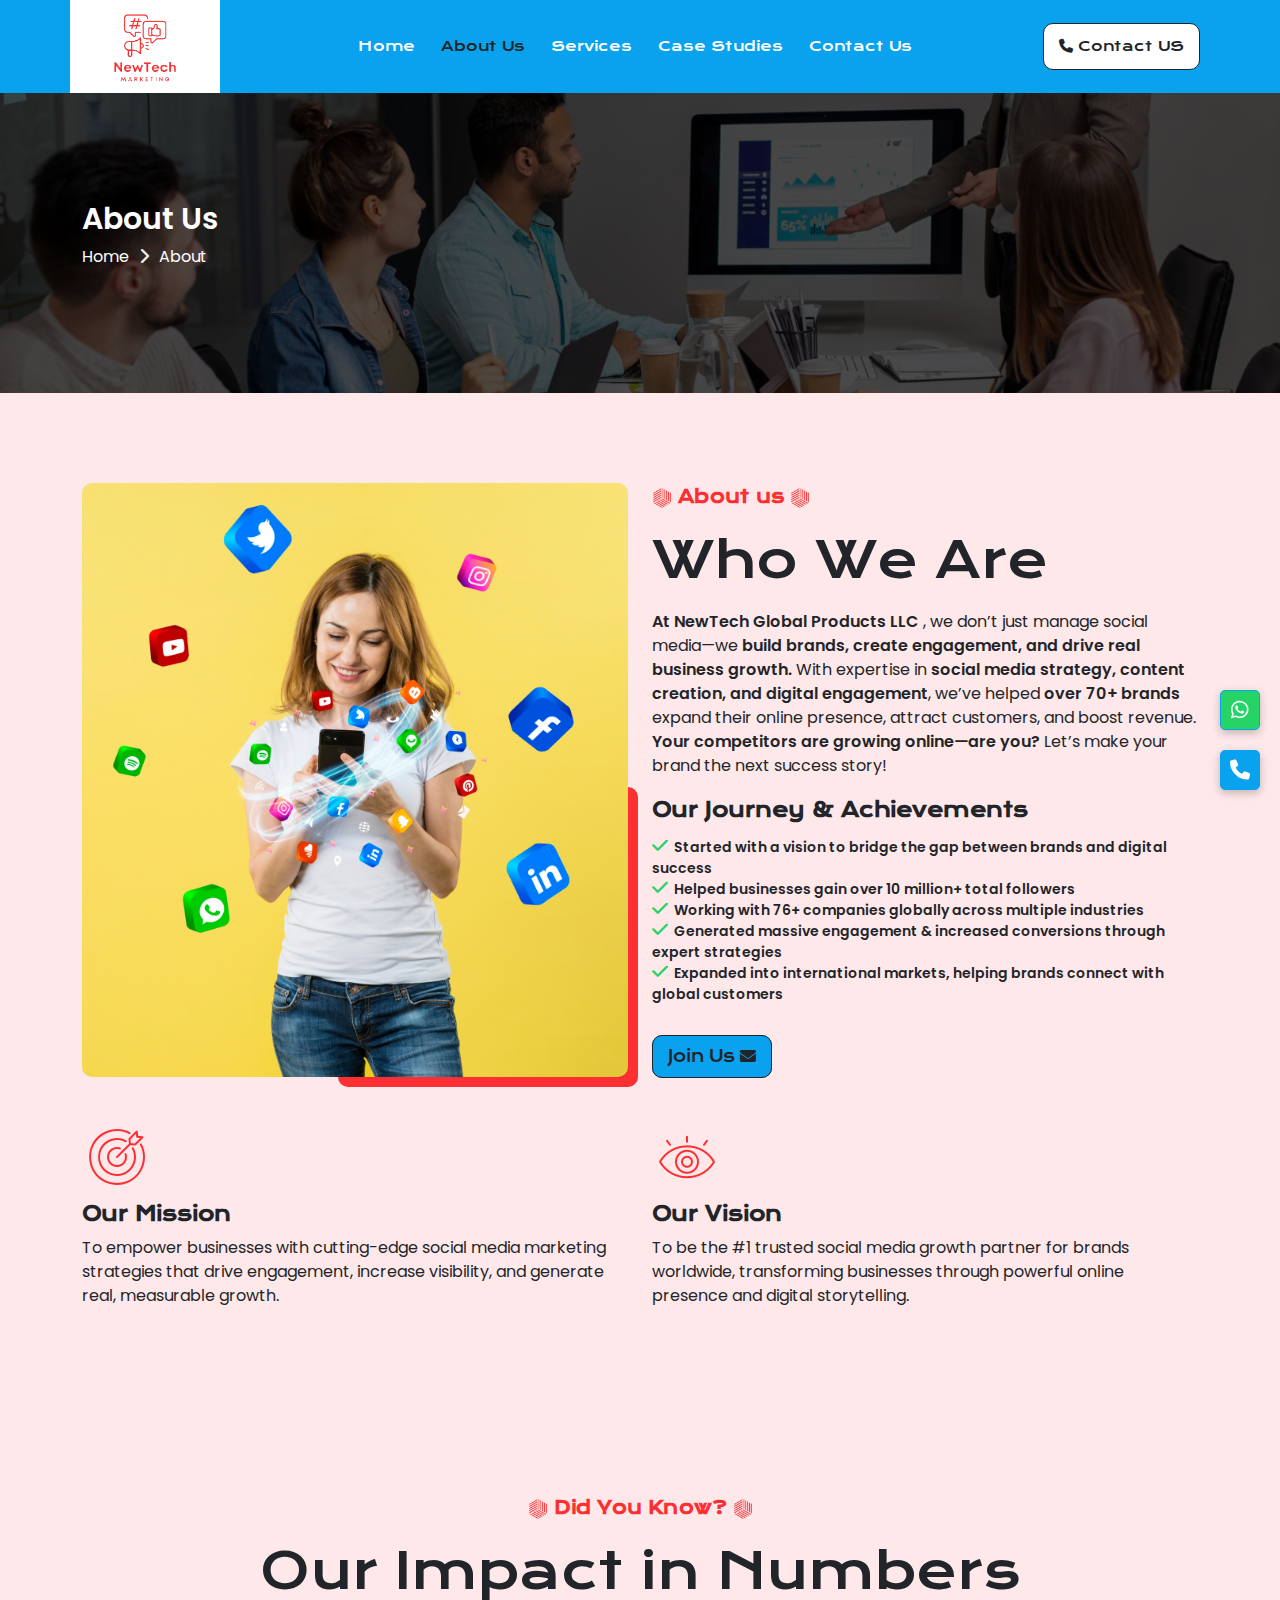
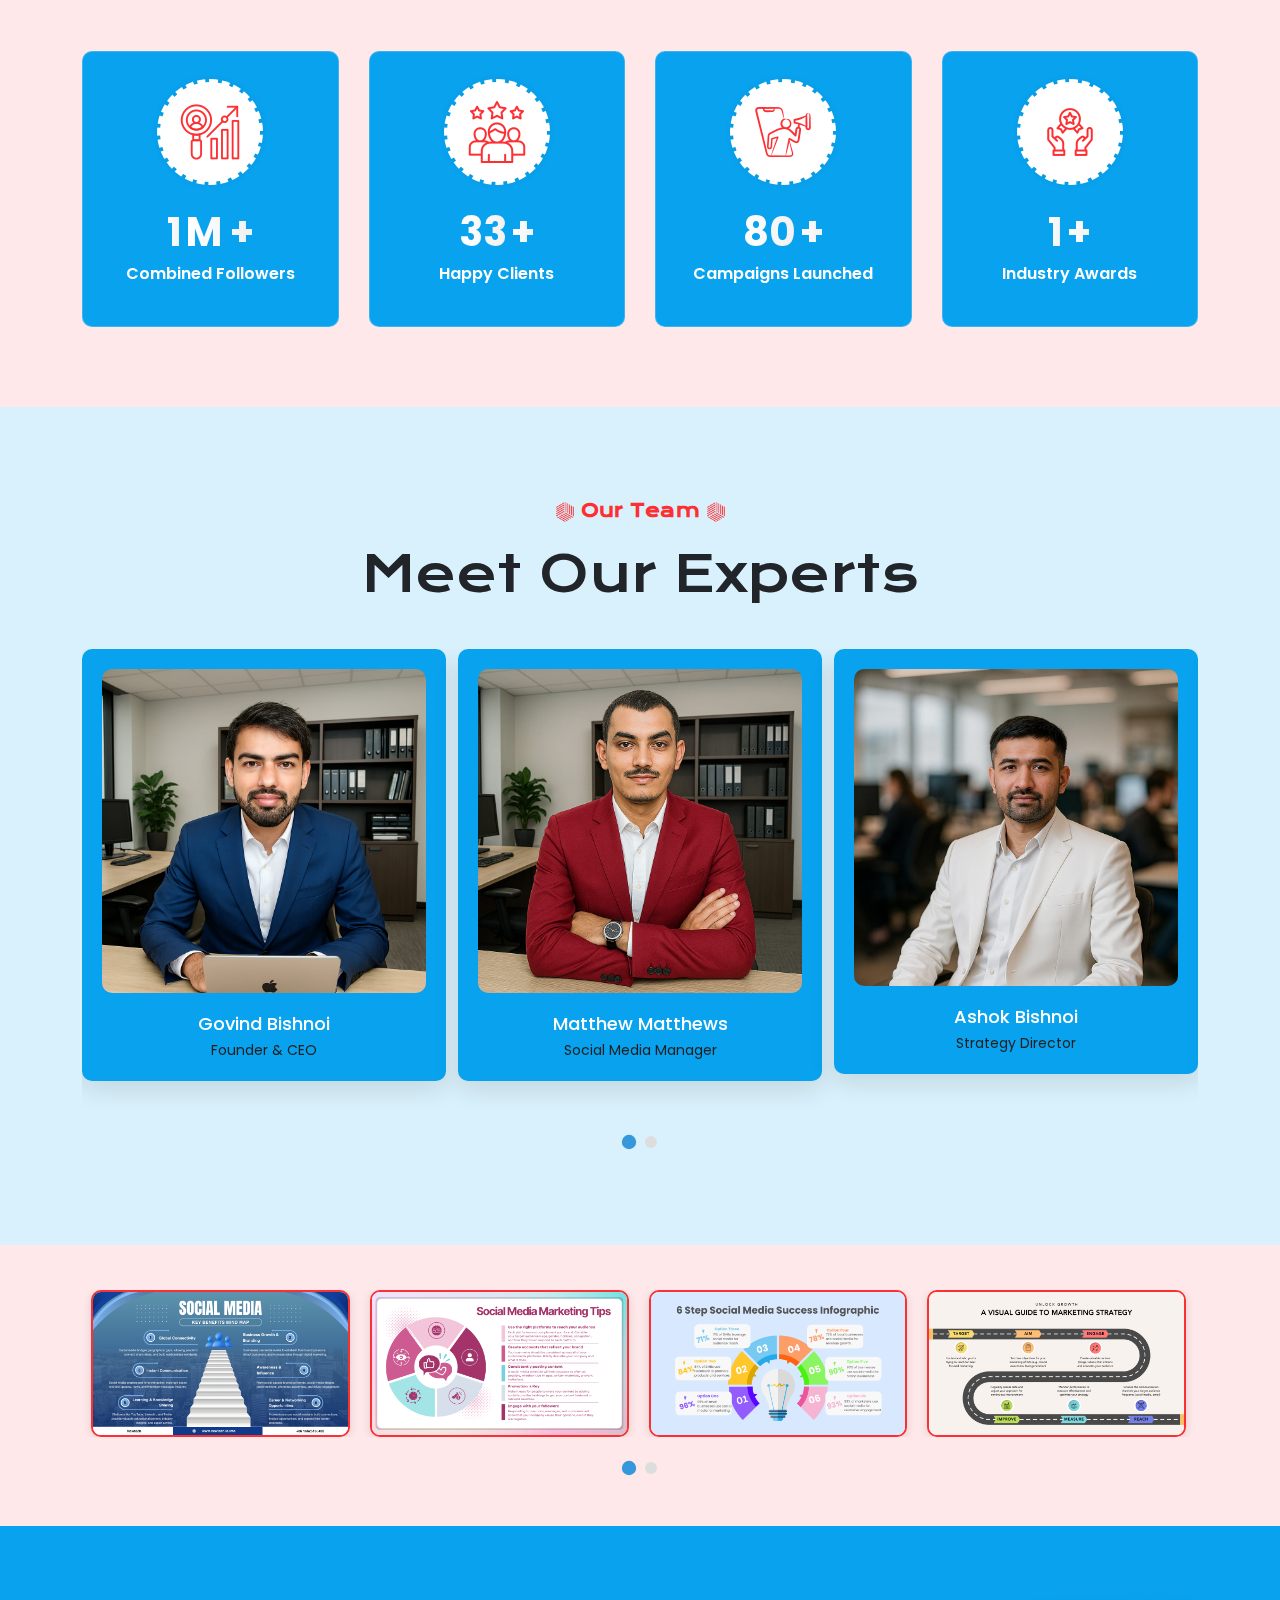
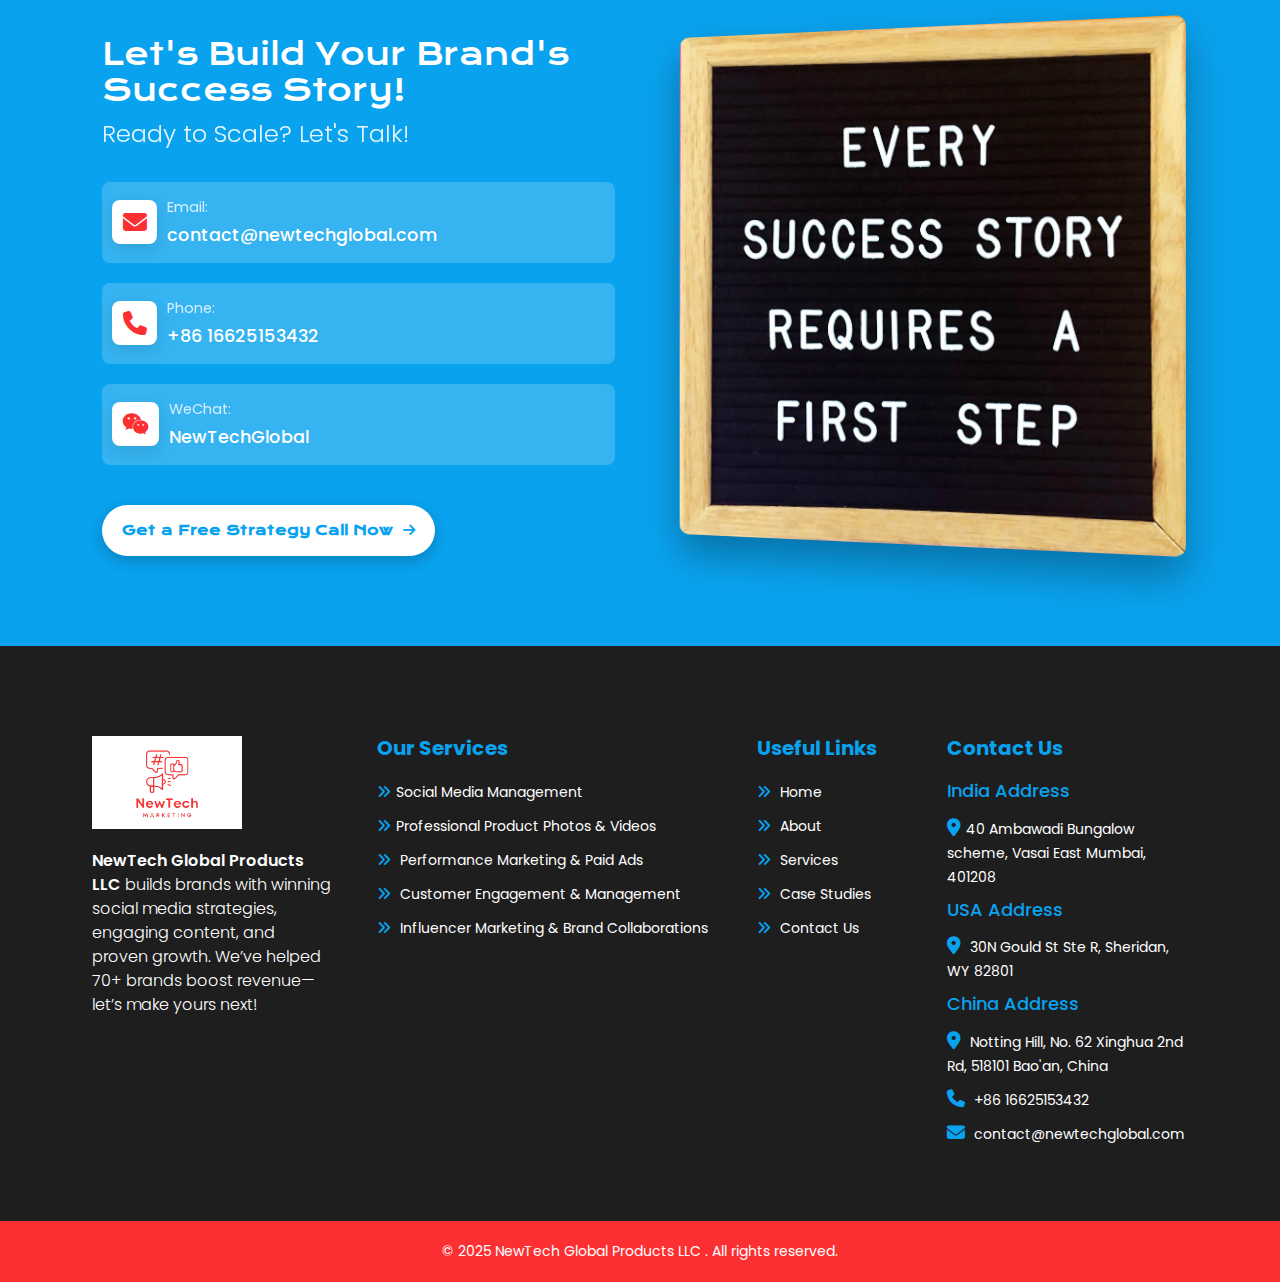
==== commit aa3b9f61: "Enhance SEO and Meta Tags in service.html; improve content structure and readability" ====
--- a/about.html
+++ b/about.html
@@ -2,62 +2,79 @@
 <html lang="en">
 
 <head>
-    <meta charset="UTF-8" />
-    <meta http-equiv="X-UA-Compatible" content="IE=edge" />
-    <meta name="viewport" content="width=device-width, initial-scale=1.0" />
-    <meta name="robots" content="index, follow" />
-    <link rel="icon" href="/favicon.ico" type="image/x-icon" />
-    <meta property="og:type" content="website" />
-    <meta property="og:locale" content="en_US" />
-    <meta property="og:title" content="" />
-    <meta property="og:site_name" content="" />
-    <meta property="og:url" content="" />
-    <meta property="og:description" content="" />
-    <meta property="og:type" content="website" />
-    <meta property="og:image" content="" />
-
-    <!-- Facebook Meta Tags -->
-    <meta property="og:url" content="" />
-    <meta property="og:type" content="website" />
-    <meta property="og:title" content="" />
-    <meta property="og:description" content="" />
-    <meta property="og:image" content="" />
-
-    <!-- Twitter Meta Tags -->
-    <meta name="twitter:card" content="summary_large_image" />
-    <meta property="twitter:domain" content="" />
-    <meta property="twitter:url" content="" />
-    <meta name="twitter:title" content="" />
-    <meta name="twitter:description" content="" />
-    <meta name="twitter:image" content="" />
-
-    <!-- Meta Title -->
-    <title>New Tech</title>
-
-    <!-- SEO Meta Tags -->
-    <meta name="description" content="" />
-    <meta name="keywords" content="" />
-    <link rel="canonical" href="/" />
-
+    <!-- Basic Meta Tags -->
+    <meta charset="UTF-8">
+    <meta http-equiv="X-UA-Compatible" content="IE=edge">
+    <meta name="viewport" content="width=device-width, initial-scale=1.0">
+    <meta name="robots" content="index, follow">
+    <title>NewTech Global Products LLC | Social Media Marketing & Brand Growth</title>
+    <meta name="description"
+        content="NewTech Global Products LLC helps brands grow online with expert social media management, influencer marketing, high-quality product visuals, and paid advertising.">
+    <meta name="keywords"
+        content="social media marketing, digital marketing, product photography, influencer marketing, paid ads, Facebook ads, Instagram marketing, NewTech Global Products, online brand growth">
+    <meta name="author" content="NewTech Global Products LLC">
+    <link rel="canonical" href="https://new-tech-phi.vercel.app/">
     <!-- Favicon -->
-    <link rel="apple-touch-icon" sizes="180x180" href="/assets/images/apple-touch-icon.png" />
-    <link rel="icon" type="image/png" sizes="32x32" href="/assets/images/favicon-32x32.png" />
-    <link rel="icon" type="image/png" sizes="16x16" href="/assets/images/favicon-16x16.png" />
-
-    <!-- CSS Links -->
-    <link rel="stylesheet" href="./assets/css/bootstrap.min.css" />
-    <link rel="stylesheet" href="./assets/css/owl.carousel.min.css" />
-    <link rel="stylesheet" href="./assets/css/style.css" />
-    <link rel="stylesheet" href="./assets/css/mediaquery.css" />
-    <link rel="stylesheet" href="./assets/css/all.css" />
+    <link rel="icon" href="/favicon.ico" type="image/x-icon">
+    <link rel="apple-touch-icon" sizes="180x180" href="/assets/images/apple-touch-icon.png">
+    <link rel="icon" type="image/png" sizes="32x32" href="/assets/images/favicon-32x32.png">
+    <link rel="icon" type="image/png" sizes="16x16" href="/assets/images/favicon-16x16.png">
+    <!-- Open Graph Meta Tags -->
+    <meta property="og:type" content="website">
+    <meta property="og:locale" content="en_US">
+    <meta property="og:title" content="NewTech Global Products LLC | Social Media Marketing & Brand Growth">
+    <meta property="og:site_name" content="NewTech Global Products LLC">
+    <meta property="og:url" content="https://new-tech-phi.vercel.app/">
+    <meta property="og:description"
+        content="Boost your brand with expert social media management, performance marketing, product visuals, influencer collaborations, and 24/7 customer engagement.">
+    <meta property="og:image" content="https://new-tech-phi.vercel.app/assets/images/og-image.jpg">
+    <!-- Twitter Card Meta Tags -->
+    <meta name="twitter:card" content="summary_large_image">
+    <meta property="twitter:domain" content="new-tech-phi.vercel.app">
+    <meta property="twitter:url" content="https://new-tech-phi.vercel.app/">
+    <meta name="twitter:title" content="NewTech Global Products LLC | Social Media Marketing Experts">
+    <meta name="twitter:description"
+        content="Helping brands grow through digital strategies, creative content, and global influencer partnerships.">
+    <meta name="twitter:image" content="https://new-tech-phi.vercel.app/assets/images/og-image.jpg">
+    <!-- JSON-LD Schema Markup -->
+    <script type="application/ld+json">
+      {
+        "@context": "https://schema.org",
+        "@type": "Organization",
+        "name": "NewTech Global Products LLC",
+        "url": "https://new-tech-phi.vercel.app/",
+        "logo": "https://new-tech-phi.vercel.app/assets/images/logo.png",
+        "sameAs": ["https://www.facebook.com/yourpage", "https://www.instagram.com/yourpage", "https://www.linkedin.com/company/yourpage"],
+        "description": "NewTech Global Products LLC helps brands grow online with social media management, influencer marketing, product photography, and paid advertising.",
+        "address": {
+          "@type": "PostalAddress",
+          "addressLocality": "Manila",
+          "addressRegion": "NCR",
+          "addressCountry": "PH"
+        },
+        "contactPoint": {
+          "@type": "ContactPoint",
+          "telephone": "+63-912-345-6789",
+          "contactType": "Customer Support",
+          "areaServed": "PH",
+          "availableLanguage": ["English"]
+        }
+      }
+    </script>
+    <!-- CSS Files -->
+    <link rel="stylesheet" href="./assets/css/bootstrap.min.css">
+    <link rel="stylesheet" href="./assets/css/owl.carousel.min.css">
+    <link rel="stylesheet" href="./assets/css/style.css">
+    <link rel="stylesheet" href="./assets/css/mediaquery.css">
+    <link rel="stylesheet" href="./assets/css/all.css">
     <link rel="stylesheet" href="https://cdnjs.cloudflare.com/ajax/libs/font-awesome/6.7.2/css/all.min.css"
         integrity="sha512-Evv84Mr4kqVGRNSgIGL/F/aIDqQb7xQ2vcrdIwxfjThSH8CSR7PBEakCr51Ck+w+/U6swU2Im1vVX0SVk9ABhg=="
-        crossorigin="anonymous" referrerpolicy="no-referrer" />
-    <link href="https://fonts.googleapis.com/css2?family=Poppins:wght@300;400;500;600;700;800;900&amp;display=swap"
-        rel="stylesheet" />
-    <link href="https://fonts.googleapis.com/css2?family=Krona+One&display=swap" rel="stylesheet" />
-    <link rel="stylesheet" href="https://cdn.jsdelivr.net/npm/aos@2.3.4/dist/aos.css" />
-    <link rel="stylesheet" href="https://cdnjs.cloudflare.com/ajax/libs/animate.css/4.1.1/animate.min.css" />
+        crossorigin="anonymous" referrerpolicy="no-referrer">
+    <link href="https://fonts.googleapis.com/css2?family=Poppins:wght@300;400;500;600;700;800;900&display=swap"
+        rel="stylesheet">
+    <link href="https://fonts.googleapis.com/css2?family=Krona+One&display=swap" rel="stylesheet">
+    <link rel="stylesheet" href="https://cdn.jsdelivr.net/npm/aos@2.3.4/dist/aos.css">
+    <link rel="stylesheet" href="https://cdnjs.cloudflare.com/ajax/libs/animate.css/4.1.1/animate.min.css">
 </head>
 
 <body>
@@ -69,7 +86,7 @@
                 <div class="top-menu-bar">
                     <nav class="navbar navbar-expand-lg">
                         <a class="navbar-brand" href="index.html">
-                            <img src="./assets/images/logo.png" alt="new tech logo" />
+                            <img src="./assets/images/logo.png" alt="new tech logo">
                         </a>
                         <button class="navbar-toggler d-lg-none ms-auto" type="button" data-bs-toggle="offcanvas"
                             data-bs-target="#offcanvasExample" aria-controls="offcanvasExample">
@@ -102,18 +119,14 @@
                             </div>
                         </div>
                         <a href="tel:+918767827759" class="conatact-btn" aria-label="Contact us">
-                            <i class="fa-solid fa-phone"></i> Contact US
-                        </a>
+                            <i class="fa-solid fa-phone"></i> Contact US </a>
                     </nav>
                 </div>
             </div>
         </div>
     </header>
     <!-- Header-section-end -->
-
-
     <!-- breadcrumb-section-start  -->
-
     <section class="breadcrumb-section">
         <div class="container">
             <div class="breadcrumb-heading">
@@ -132,38 +145,30 @@
             </nav>
         </div>
     </section>
-
     <!-- breadcrumb-section-end  -->
-
     <!-- about-section-start -->
-
     <section class="about-section">
         <div class="container">
             <div class="row">
                 <div class="col-lg-6">
                     <div class="about-image">
-                        <img src="./assets/images/about-1.jpg" alt="about" class="img-fluid" />
+                        <img src="./assets/images/about-1.jpg" alt="about" class="img-fluid">
                     </div>
                 </div>
                 <div class="col-lg-6">
                     <div class="about-content">
-                        <span><img src="./assets/images/element.png"> About us <img
-                                src="./assets/images/element.png"></span>
+                        <span>
+                            <img src="./assets/images/element.png"> About us <img src="./assets/images/element.png">
+                        </span>
                         <h2>Who We Are</h2>
                         <p>
                             <strong>At NewTech Global Products LLC</strong> , we don’t just manage social media—we
-                            <strong> build
-                                brands, create
-                                engagement, and drive real business growth.</strong>
-                            With expertise in <strong> social media strategy, content creation, and digital
-                                engagement</strong>, we’ve
-                            helped <strong>over 70+ brands</strong> expand their online presence, attract customers, and
-                            boost revenue.
-                            <strong>Your competitors are growing online—are you?</strong> Let’s make your brand the next
-                            success story!
-
+                            <strong> build brands, create engagement, and drive real business growth.</strong> With
+                            expertise in <strong> social media strategy, content creation, and digital
+                                engagement</strong>, we’ve helped <strong>over 70+ brands</strong> expand their online
+                            presence, attract customers, and boost revenue. <strong>Your competitors are growing
+                                online—are you?</strong> Let’s make your brand the next success story!
                         </p>
-
                         <h3>Our Journey & Achievements</h3>
                         <ul>
                             <li>
@@ -187,9 +192,9 @@
                                 connect with global customers
                             </li>
                         </ul>
-
                         <div class="about-btn">
-                            <a href="contact.html">Join Us <i class="fa-solid fa-envelope"></i></a>
+                            <a href="contact.html">Join Us <i class="fa-solid fa-envelope"></i>
+                            </a>
                         </div>
                     </div>
                 </div>
@@ -199,10 +204,8 @@
                             <img src="./assets/images/mission.png" alt="mission">
                         </div>
                         <h3> Our Mission</h3>
-                        <p>
-                            To empower businesses with cutting-edge social media marketing strategies that drive
-                            engagement, increase visibility, and generate real, measurable growth.
-                        </p>
+                        <p> To empower businesses with cutting-edge social media marketing strategies that drive
+                            engagement, increase visibility, and generate real, measurable growth. </p>
                     </div>
                 </div>
                 <div class="col-lg-6">
@@ -211,30 +214,23 @@
                             <img src="./assets/images/eye.png" alt="vision">
                         </div>
                         <h3>Our Vision</h3>
-                        <p>
-                            To be the #1 trusted social media growth partner for brands worldwide, transforming
-                            businesses through powerful online presence and digital storytelling.
-                        </p>
+                        <p> To be the #1 trusted social media growth partner for brands worldwide, transforming
+                            businesses through powerful online presence and digital storytelling. </p>
                     </div>
                 </div>
             </div>
         </div>
     </section>
-
     <!-- about-section-end -->
-
-
-
     <!-- funfact-section-start -->
-
     <section class="fun-facts-section">
         <div class="container">
             <div class="section-title">
-                <span><img src="./assets/images/element.png"> Did You Know? <img
-                        src="./assets/images/element.png"></span>
+                <span>
+                    <img src="./assets/images/element.png"> Did You Know? <img src="./assets/images/element.png">
+                </span>
                 <h2>Our Impact in Numbers</h2>
             </div>
-
             <div class="fun-facts-grid">
                 <!-- Fact 1 -->
                 <div class="fun-fact-card">
@@ -245,7 +241,6 @@
                     <span>M +</span>
                     <p class="fact-title">Combined Followers</p>
                 </div>
-
                 <!-- Fact 2 -->
                 <div class="fun-fact-card">
                     <div class="fact-icon">
@@ -255,7 +250,6 @@
                     <span>+</span>
                     <p class="fact-title">Happy Clients</p>
                 </div>
-
                 <!-- Fact 3 -->
                 <div class="fun-fact-card">
                     <div class="fact-icon">
@@ -265,7 +259,6 @@
                     <span>+</span>
                     <p class="fact-title">Campaigns Launched</p>
                 </div>
-
                 <!-- Fact 4 -->
                 <div class="fun-fact-card">
                     <div class="fact-icon">
@@ -278,15 +271,13 @@
             </div>
         </div>
     </section>
-
     <!-- funfact-section-start -->
-
     <!-- team-section-start -->
-
     <section class="team-section">
         <div class="container">
             <div class="section-title">
-                <span><img src="./assets/images/element.png"> Our Team <img src="./assets/images/element.png">
+                <span>
+                    <img src="./assets/images/element.png"> Our Team <img src="./assets/images/element.png">
                 </span>
                 <h2>Meet Our Experts</h2>
             </div>
@@ -299,7 +290,6 @@
                         <p>Founder & CEO</p>
                     </div>
                 </div>
-
                 <div class="team-member">
                     <img src="./assets/images/team-2.jpeg" alt="team-images" class="img-fluid">
                     <div class="team-member-info">
@@ -307,7 +297,6 @@
                         <p>Social Media Manager</p>
                     </div>
                 </div>
-
                 <div class="team-member">
                     <img src="./assets/images/team-3.jpeg" alt="team-images" class="img-fluid">
                     <div class="team-member-info">
@@ -315,7 +304,6 @@
                         <p>Strategy Director</p>
                     </div>
                 </div>
-
                 <div class="team-member">
                     <img src="./assets/images/team-4.jpeg" alt="team-images" class="img-fluid">
                     <div class="team-member-info">
@@ -326,11 +314,8 @@
             </div>
         </div>
     </section>
-
     <!-- team-section-end -->
-
     <!-- image-slider-start -->
-
     <section class="image-slider">
         <div class="container">
             <div class="slider-2 owl-carousel">
@@ -340,31 +325,26 @@
                         data-bs-toggle="modal" data-bs-target="#imageModal"
                         onclick="updateModalImage('./assets/images/service-img(1).png')">
                 </div>
-
                 <div class="image-box">
                     <img src="./assets/images/service-img(2).png" alt="service-images" class="img-fluid"
                         data-bs-toggle="modal" data-bs-target="#imageModal"
                         onclick="updateModalImage('./assets/images/service-img(2).png')">
                 </div>
-
                 <div class="image-box">
                     <img src="./assets/images/service-img(3).png" alt="service-images" class="img-fluid"
                         data-bs-toggle="modal" data-bs-target="#imageModal"
                         onclick="updateModalImage('./assets/images/service-img(3).png')">
                 </div>
-
                 <div class="image-box">
                     <img src="./assets/images/service-img(4).png" alt="service-images" class="img-fluid"
                         data-bs-toggle="modal" data-bs-target="#imageModal"
                         onclick="updateModalImage('./assets/images/service-img(4).png')">
                 </div>
-
                 <div class="image-box">
                     <img src="./assets/images/service-img(5).png" alt="service-images" class="img-fluid"
                         data-bs-toggle="modal" data-bs-target="#imageModal"
                         onclick="updateModalImage('./assets/images/service-img(5).png')">
                 </div>
-
                 <div class="image-box">
                     <img src="./assets/images/service-img(6).png" alt="service-images" class="img-fluid"
                         data-bs-toggle="modal" data-bs-target="#imageModal"
@@ -373,7 +353,6 @@
             </div>
         </div>
     </section>
-
     <!-- Bootstrap Modal -->
     <div class="modal fade" id="imageModal" tabindex="-1" aria-labelledby="imageModalLabel" aria-hidden="true">
         <div class="modal-dialog modal-dialog-centered modal-lg">
@@ -391,19 +370,14 @@
             </div>
         </div>
     </div>
-
     <!-- image-slider-end -->
-
-
     <!-- cta-section-start -->
-
     <section class="cta-section">
         <div class="container">
             <div class="cta-container">
                 <div class="cta-content">
                     <h2 class="cta-title">Let's Build Your Brand's Success Story!</h2>
                     <p class="cta-subtitle">Ready to Scale? Let's Talk!</p>
-
                     <div class="cta-contact-methods">
                         <div class="contact-method">
                             <i class="fas fa-envelope"></i>
@@ -413,7 +387,6 @@
                                     class="contact-info">contact@newtechglobal.com</a>
                             </div>
                         </div>
-
                         <div class="contact-method">
                             <i class="fa-solid fa-phone"></i>
                             <div>
@@ -421,7 +394,6 @@
                                 <a href="tel:+8616625153432" class="contact-info">+86 16625153432</a>
                             </div>
                         </div>
-
                         <div class="contact-method">
                             <i class="fab fa-weixin"></i>
                             <div>
@@ -430,13 +402,10 @@
                             </div>
                         </div>
                     </div>
-
-                    <a href="contact.html" class="cta-button">
-                        Get a Free Strategy Call Now
-                        <i class="fas fa-arrow-right"></i>
+                    <a href="contact.html" class="cta-button"> Get a Free Strategy Call Now <i
+                            class="fas fa-arrow-right"></i>
                     </a>
                 </div>
-
                 <div class="cta-image">
                     <img src="./assets/images/cta.jpg" alt="Business meeting">
                 </div>
@@ -444,9 +413,7 @@
         </div>
     </section>
     <!-- cta-section-end -->
-
     <!-- footer-section-start -->
-
     <footer class="footer-section">
         <div class="container">
             <div class="row">
@@ -459,8 +426,8 @@
                         </div>
                         <p>
                             <strong>NewTech Global Products LLC</strong> builds brands with winning social media
-                            strategies, engaging
-                            content, and proven growth. We’ve helped 70+ brands boost revenue—let’s make yours next!
+                            strategies, engaging content, and proven growth. We’ve helped 70+ brands boost revenue—let’s
+                            make yours next!
                         </p>
                     </div>
                 </div>
@@ -469,25 +436,25 @@
                         <h2>Our Services</h2>
                         <ul class="services">
                             <li>
-                                <a href="service.html"><i class="fas fa-angle-double-right"></i>Social Media Management
-                                </a>
-                            </li>
-                            <li>
-                                <a href="service.html"><i class="fas fa-angle-double-right"></i>Professional
-                                    Product Photos & Videos</a>
-                            </li>
-                            <li>
-                                <a href="service.html"><i class="fas fa-angle-double-right"></i> Performance Marketing &
-                                    Paid Ads </a>
-                            </li>
-                            <li>
-                                <a href="service.html"><i class="fas fa-angle-double-right"></i> Customer Engagement
-                                    & Management
-                                </a>
-                            </li>
-                            <li>
-                                <a href="service.html"><i class="fas fa-angle-double-right"></i> Influencer Marketing &
-                                    Brand Collaborations</a>
+                                <a href="service.html">
+                                    <i class="fas fa-angle-double-right"></i>Social Media Management </a>
+                            </li>
+                            <li>
+                                <a href="service.html">
+                                    <i class="fas fa-angle-double-right"></i>Professional Product Photos & Videos </a>
+                            </li>
+                            <li>
+                                <a href="service.html">
+                                    <i class="fas fa-angle-double-right"></i> Performance Marketing & Paid Ads </a>
+                            </li>
+                            <li>
+                                <a href="service.html">
+                                    <i class="fas fa-angle-double-right"></i> Customer Engagement & Management </a>
+                            </li>
+                            <li>
+                                <a href="service.html">
+                                    <i class="fas fa-angle-double-right"></i> Influencer Marketing & Brand
+                                    Collaborations </a>
                             </li>
                         </ul>
                     </div>
@@ -497,21 +464,24 @@
                         <h2>Useful Links</h2>
                         <ul class="quick-links">
                             <li>
-                                <a href="index.html"><i class="fas fa-angle-double-right"></i> Home</a>
-                            </li>
-                            <li>
-                                <a href="about.html"><i class="fas fa-angle-double-right"></i> About</a>
-                            </li>
-                            <li>
-                                <a href="service.html"><i class="fas fa-angle-double-right"></i>
-                                    Services
-                                </a>
-                            </li>
-                            <li>
-                                <a href="casestudies.html"><i class="fas fa-angle-double-right"></i> Case Studies</a>
-                            </li>
-                            <li>
-                                <a href="contact.html"><i class="fas fa-angle-double-right"></i> Contact Us</a>
+                                <a href="index.html">
+                                    <i class="fas fa-angle-double-right"></i> Home </a>
+                            </li>
+                            <li>
+                                <a href="about.html">
+                                    <i class="fas fa-angle-double-right"></i> About </a>
+                            </li>
+                            <li>
+                                <a href="service.html">
+                                    <i class="fas fa-angle-double-right"></i> Services </a>
+                            </li>
+                            <li>
+                                <a href="casestudies.html">
+                                    <i class="fas fa-angle-double-right"></i> Case Studies </a>
+                            </li>
+                            <li>
+                                <a href="contact.html">
+                                    <i class="fas fa-angle-double-right"></i> Contact Us </a>
                             </li>
                         </ul>
                     </div>
@@ -525,36 +495,27 @@
                                 <li>
                                     <a href="#">
                                         <i class=" fas fa-map-marker-alt"></i>40 Ambawadi Bungalow scheme, Vasai East
-                                        Mumbai, 401208
-                                    </a>
+                                        Mumbai, 401208 </a>
                                 </li>
-
                                 <h3>USA Address</h3>
                                 <li>
                                     <a href="#">
-                                        <i class=" fas fa-map-marker-alt"></i> 30N Gould St Ste R,
-                                        Sheridan, WY 82801
+                                        <i class=" fas fa-map-marker-alt"></i> 30N Gould St Ste R, Sheridan, WY 82801
                                     </a>
                                 </li>
-
                                 <h3>China Address</h3>
                                 <li>
                                     <a href="#">
-                                        <i class=" fas fa-map-marker-alt"></i> Notting Hill, No. 62
-                                        Xinghua 2nd Rd, 518101 Bao'an, China
-                                    </a>
+                                        <i class=" fas fa-map-marker-alt"></i> Notting Hill, No. 62 Xinghua 2nd Rd,
+                                        518101 Bao'an, China </a>
                                 </li>
-
                                 <li>
                                     <a href="tel:+8616625153432">
-                                        <i class="fa-solid fa-phone"></i> +86 16625153432
-                                    </a>
+                                        <i class="fa-solid fa-phone"></i> +86 16625153432 </a>
                                 </li>
-
                                 <li>
                                     <a href="mailto:contact@newtechglobal.com">
-                                        <i class="fas fa-envelope"></i> contact@newtechglobal.com
-                                    </a>
+                                        <i class="fas fa-envelope"></i> contact@newtechglobal.com </a>
                                 </li>
                             </ul>
                         </div>
@@ -570,22 +531,18 @@
                 <i class="fas fa-chevron-up"></i>
             </a>
         </div>
-
         <div class="call-button">
             <a href="tel:+8616625153432" class="call">
                 <i class="fa-solid fa-phone"></i>
             </a>
         </div>
-
         <div class="whatsapp-button">
             <a href="https://wa.me/919057296480" class="whatsapp">
                 <i class="fab fa-whatsapp"></i>
             </a>
         </div>
     </footer>
-
     <!-- footer-section-end -->
-
     <script src="https://unpkg.com/aos@2.3.1/dist/aos.js"></script>
     <script src="/assets/js/jquery.min.js"></script>
     <script src="./assets/js/owl.carousel.min.js"></script>
--- a/assets/css/style.css
+++ b/assets/css/style.css
@@ -358,6 +358,14 @@
   font-family: "Krona One", sans-serif;
 }
 
+.hero-section .contact-link .btn-primary a {
+  font-weight: 500;
+  font-size: 14px;
+  color: var(--dark);
+  text-decoration: none;
+  font-family: "Krona One", sans-serif;
+}
+
 .hero-section .contact-link .btn-primary:hover i,
 .hero-section .contact-link .btn-secondary:hover i {
   transform: rotate(360deg);
@@ -387,6 +395,13 @@
   align-items: center;
   padding: 2px 3px 2px 20px;
   margin: 5px 5px;
+}
+
+.hero-section .contact-link .btn-secondary a {
+  font-weight: 500;
+  font-size: 14px;
+  color: var(--white);
+  text-decoration: none;
   font-family: "Krona One", sans-serif;
 }
 
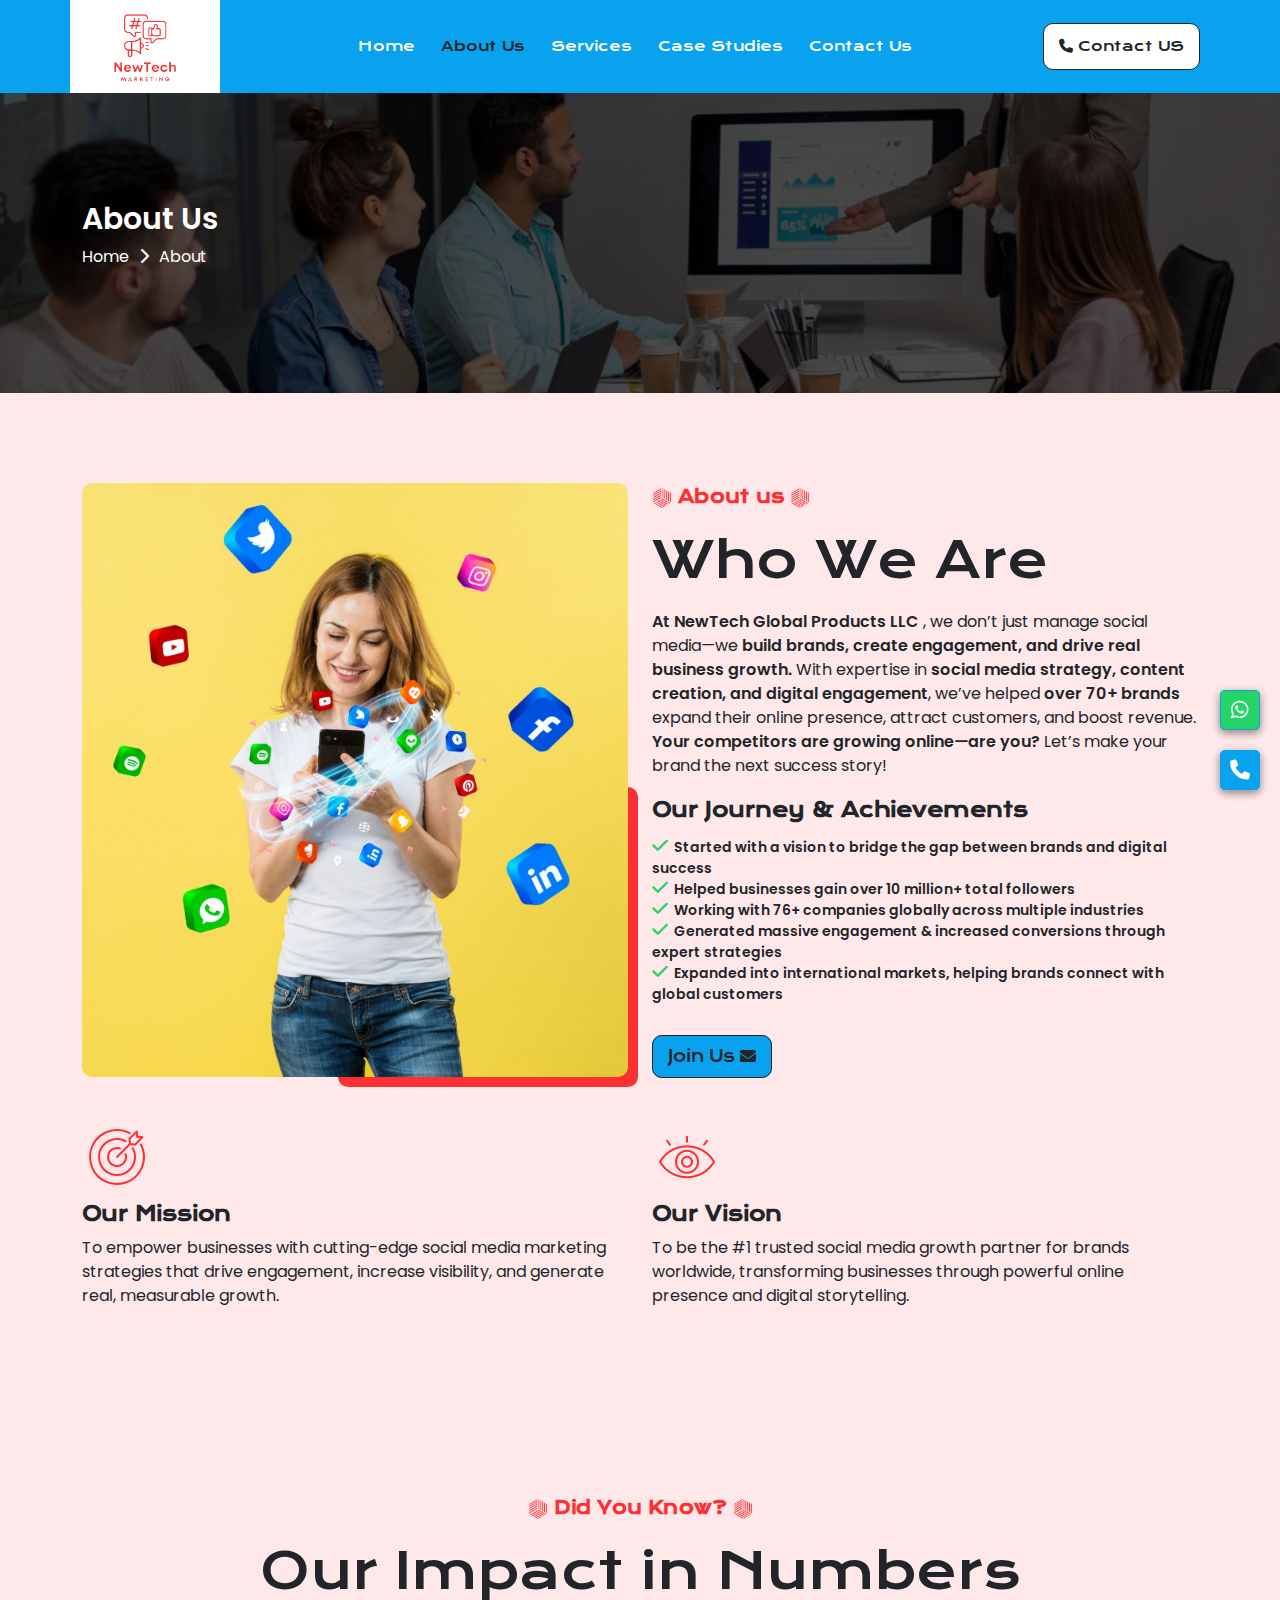
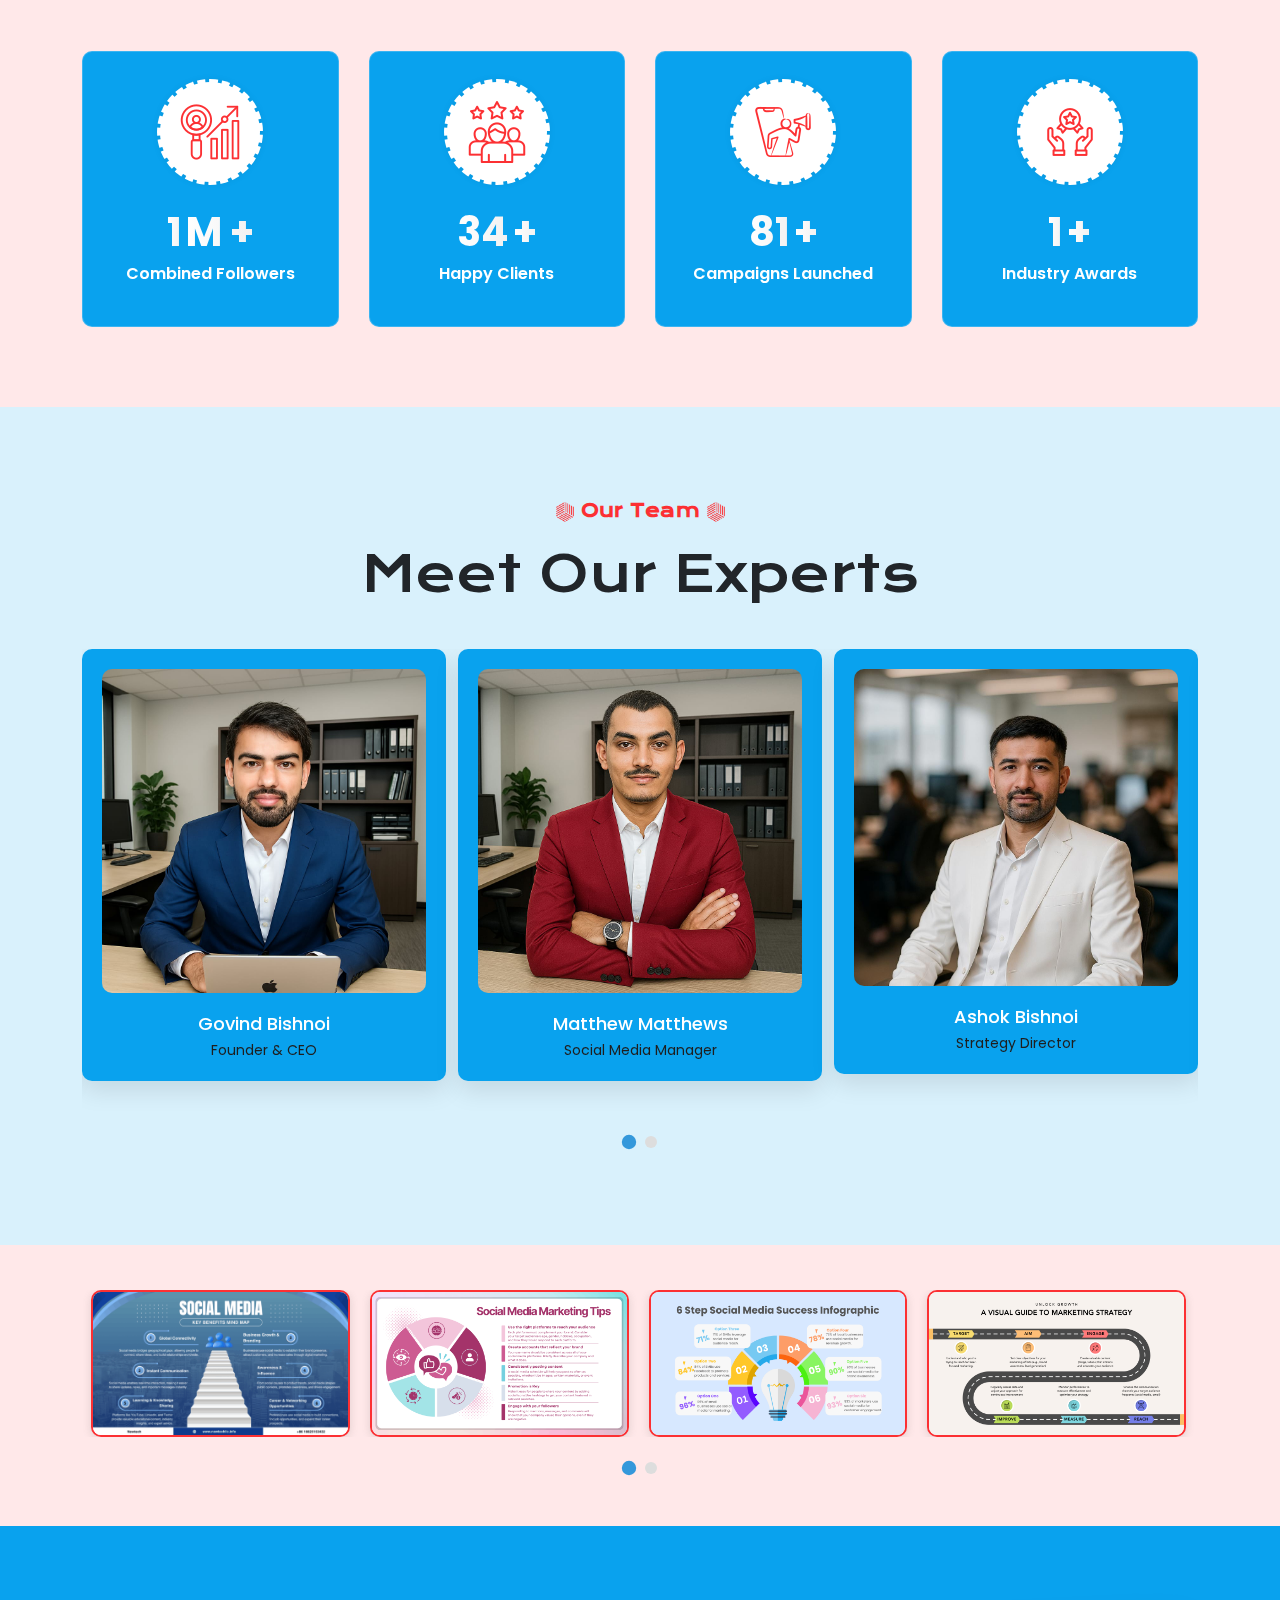
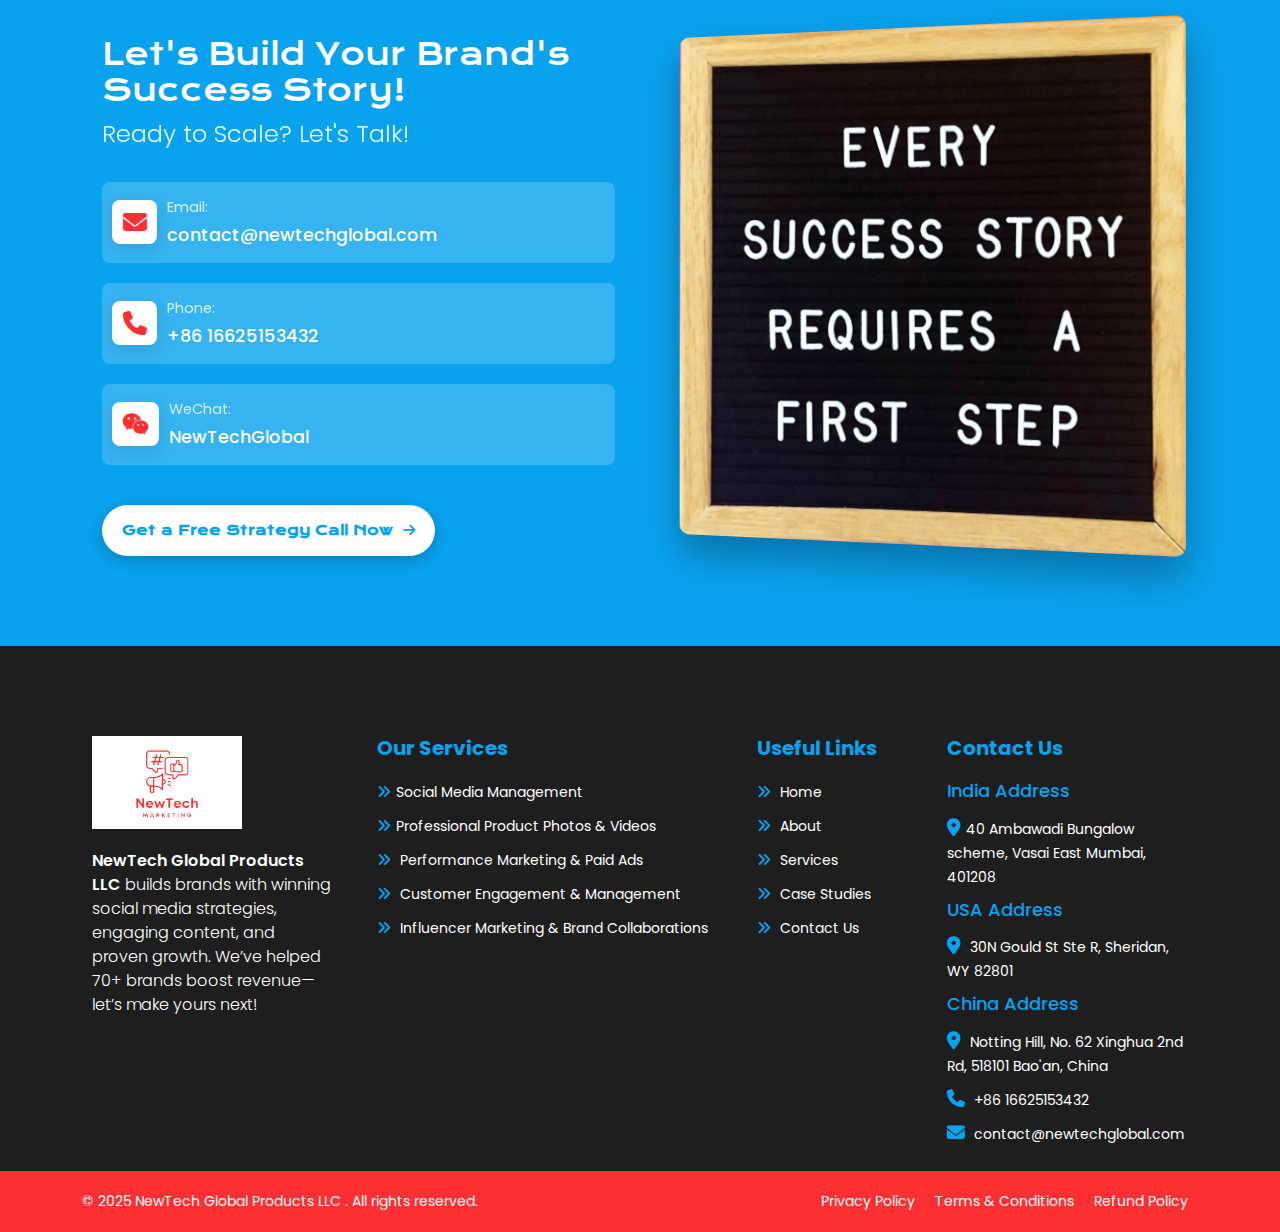
==== commit ed9f0e40: "Enhance footer structure and functionality across multiple HTML files; add SEO meta tags and content" ====
--- a/about.html
+++ b/about.html
@@ -524,7 +524,41 @@
             </div>
         </div>
         <div class="copy-right">
-            <p>© 2025 NewTech Global Products LLC . All rights reserved.</p>
+            <div class="container">
+                <div class="copy-right-main">
+                    <div class="copy-right-text">
+                        <p>© 2025 NewTech Global Products LLC . All rights reserved.</p>
+                    </div>
+                    <div class="copy-right-menu">
+                        <ul>
+                            <li>
+                                <a href="privacy-policy.html">Privacy Policy</a>
+                            </li>
+                            <li>
+                                <a href="terms-and-conditions.html">Terms & Conditions</a>
+                            </li>
+                            <li>
+                                <a href="refundpolicy">Refund Policy</a>
+                            </li>
+                        </ul>
+                    </div>
+                </div>
+            </div>
+            <div class="top-button">
+                <a href="#" class="top" style="">
+                    <i class="fas fa-chevron-up"></i>
+                </a>
+            </div>
+            <div class="call-button">
+                <a href="tel:+8616625153432" class="call">
+                    <i class="fa-solid fa-phone"></i>
+                </a>
+            </div>
+            <div class="whatsapp-button">
+                <a href="https://wa.me/919057296480" class="whatsapp">
+                    <i class="fab fa-whatsapp"></i>
+                </a>
+            </div>
         </div>
         <div class="top-button">
             <a href="#" class="top" style="">
--- a/assets/css/style.css
+++ b/assets/css/style.css
@@ -318,6 +318,9 @@
   padding: 90px 0px;
   text-align: center;
   background-color: black;
+  position: relative;
+  overflow: hidden;
+  z-index: 1;
 }
 
 .hero-section .hero-caption span {
@@ -417,6 +420,126 @@
   transition: 0.5s;
 }
 
+@keyframes animate {
+  0% {
+    transform: translateY(0) rotate(0deg);
+    opacity: 1;
+    border-radius: 0;
+  }
+  100% {
+    transform: translateY(-1000px) rotate(720deg);
+    opacity: 0;
+    border-radius: 50%;
+  }
+}
+
+.background {
+  position: absolute;
+  width: 100%;
+  height: 100%;
+  top: 0;
+  left: 0;
+  margin: 0;
+  padding: 0;
+  overflow: hidden;
+  z-index: -1;
+}
+
+.background li {
+  position: absolute;
+  display: block;
+  list-style: none;
+  width: 20px;
+  height: 20px;
+  background: rgba(4, 157, 245, 0.267);
+  animation: animate 3s linear infinite;
+}
+
+.background li:nth-child(0) {
+  left: 0%;
+  width: 102px;
+  height: 102px;
+  bottom: -102px;
+  animation-delay: 1s;
+}
+.background li:nth-child(1) {
+  left: 72%;
+  width: 102px;
+  height: 102px;
+  bottom: -102px;
+  animation-delay: 5s;
+}
+.background li:nth-child(2) {
+  left: 52%;
+  width: 101px;
+  height: 101px;
+  bottom: -101px;
+  animation-delay: 2s;
+}
+.background li:nth-child(3) {
+  left: 36%;
+  width: 100px;
+  height: 100px;
+  bottom: -100px;
+  animation-delay: 15s;
+}
+.background li:nth-child(4) {
+  left: 18%;
+  width: 105px;
+  height: 105px;
+  bottom: -105px;
+  animation-delay: 11s;
+}
+.background li:nth-child(5) {
+  left: 56%;
+  width: 107px;
+  height: 107px;
+  bottom: -107px;
+  animation-delay: 1s;
+}
+.background li:nth-child(6) {
+  left: 52%;
+  width: 105px;
+  height: 105px;
+  bottom: -105px;
+  animation-delay: 2s;
+}
+.background li:nth-child(7) {
+  left: 7%;
+  width: 102px;
+  height: 102px;
+  bottom: -102px;
+  animation-delay: 28s;
+}
+.background li:nth-child(8) {
+  left: 33%;
+  width: 104px;
+  height: 104px;
+  bottom: -104px;
+  animation-delay: 7s;
+}
+.background li:nth-child(9) {
+  left: 69%;
+  width: 103px;
+  height: 103px;
+  bottom: -103px;
+  animation-delay: 35s;
+}
+.background li:nth-child(10) {
+  left: 0%;
+  width: 105px;
+  height: 105px;
+  bottom: -105px;
+  animation-delay: 17s;
+}
+.background li:nth-child(11) {
+  left: 74%;
+  width: 108px;
+  height: 108px;
+  bottom: -108px;
+  animation-delay: 28s;
+}
+
 /* ===hero-section-end=== */
 
 /* ====Benefits-Section-start====  */
@@ -475,17 +598,22 @@
 .visuals-section .trust-badge::before {
   content: "";
   position: absolute;
-  inset: 0;
-  border-radius: 10px;
+  bottom: -10px;
+  left: -10px;
+  border-radius: 50%;
   background-color: var(--secondary-color);
   transition: 0.8s;
   z-index: -1;
-  transform: translateY(-100%);
+  height: 50px;
+  width: 50px;
 }
 
 .visuals-section .trust-badge:hover::before {
   transform: translateY(0);
-  transition: 0.5s;
+  transition: 0.8s;
+  height: 100%;
+  width: 100%;
+  border-radius: 10px;
 }
 
 .visuals-section .trust-icon {
@@ -1894,13 +2022,23 @@
 }
 
 .footer-section .copy-right {
-  margin-top: 50px;
+  background-color: var(--secondary-color);
   text-align: center;
-  position: relative;
-  background-color: var(--secondary-color);
+  color: var(--white);
+  font-size: 14px;
+  font-weight: 400;
+  position: relative;
+  z-index: 1;
+  overflow: hidden;
+  box-shadow: 0 -1px 5px rgba(0, 0, 0, 0.1);
+}
+
+.footer-section .copy-right .copy-right-main {
+  position: relative;
   display: flex;
   align-items: center;
-  justify-content: center;
+  justify-content: space-between;
+  flex-wrap: wrap;
   text-align: center;
   padding: 20px 0px;
 }
@@ -1909,6 +2047,42 @@
   font-size: 14px;
   color: var(--white);
   margin: 0;
+}
+
+.footer-section .copy-right-menu {
+  display: flex;
+  justify-content: center;
+  align-items: center;
+  font-size: 14px;
+  color: var(--white);
+  font-weight: 400;
+  margin-bottom: 0;
+  padding: 0;
+  list-style: none;
+}
+
+.footer-section .copy-right-menu ul {
+  display: flex;
+  justify-content: center;
+  align-items: center;
+  margin: 0;
+  padding: 0;
+  list-style: none;
+}
+
+.footer-section .copy-right-menu ul li {
+  margin: 0 10px;
+  font-size: 14px;
+  color: var(--white);
+  font-weight: 400;
+  text-decoration: none;
+}
+
+.footer-section .copy-right-menu ul li a {
+  font-size: 14px;
+  color: var(--white);
+  font-weight: 400;
+  text-decoration: none;
 }
 
 .footer-section .top-button .top {
--- a/assets/css/mediaquery.css
+++ b/assets/css/mediaquery.css
@@ -43,6 +43,16 @@
 
   .header-section .nav-link:hover:after {
     bottom: 0px;
+  }
+
+  .footer-section .copy-right .copy-right-main {
+    justify-content: center;
+  }
+
+  .footer-section .copy-right .copy-right-main p,
+  .footer-section .copy-right .copy-right-main a {
+    font-size: 14px;
+    margin-bottom: 10px;
   }
 }
 
@@ -114,3 +124,11 @@
     font-size: 12px;
   }
 }
+
+@media (max-width: 475px) {
+  .footer-section .copy-right .copy-right-main p,
+  .footer-section .copy-right .copy-right-main a {
+    font-size: 12px;
+    margin-bottom: 10px;
+  }
+}
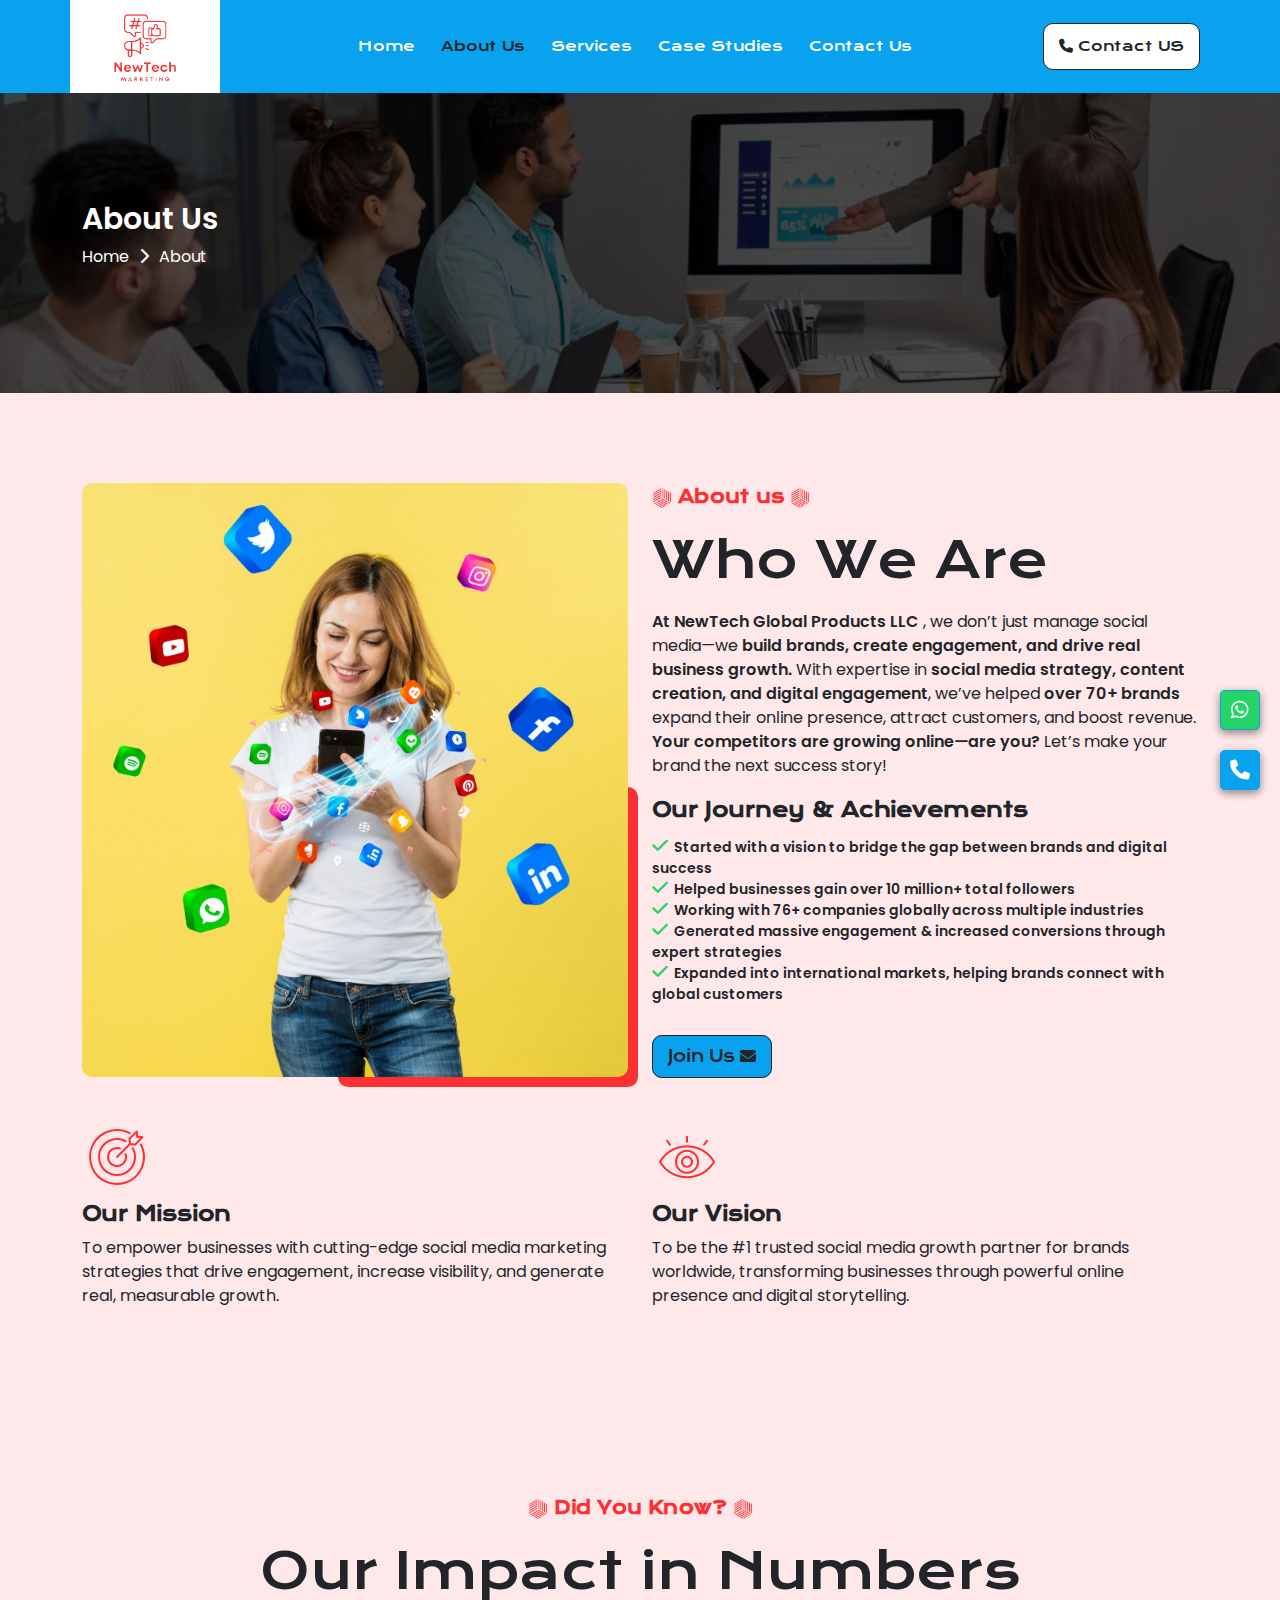
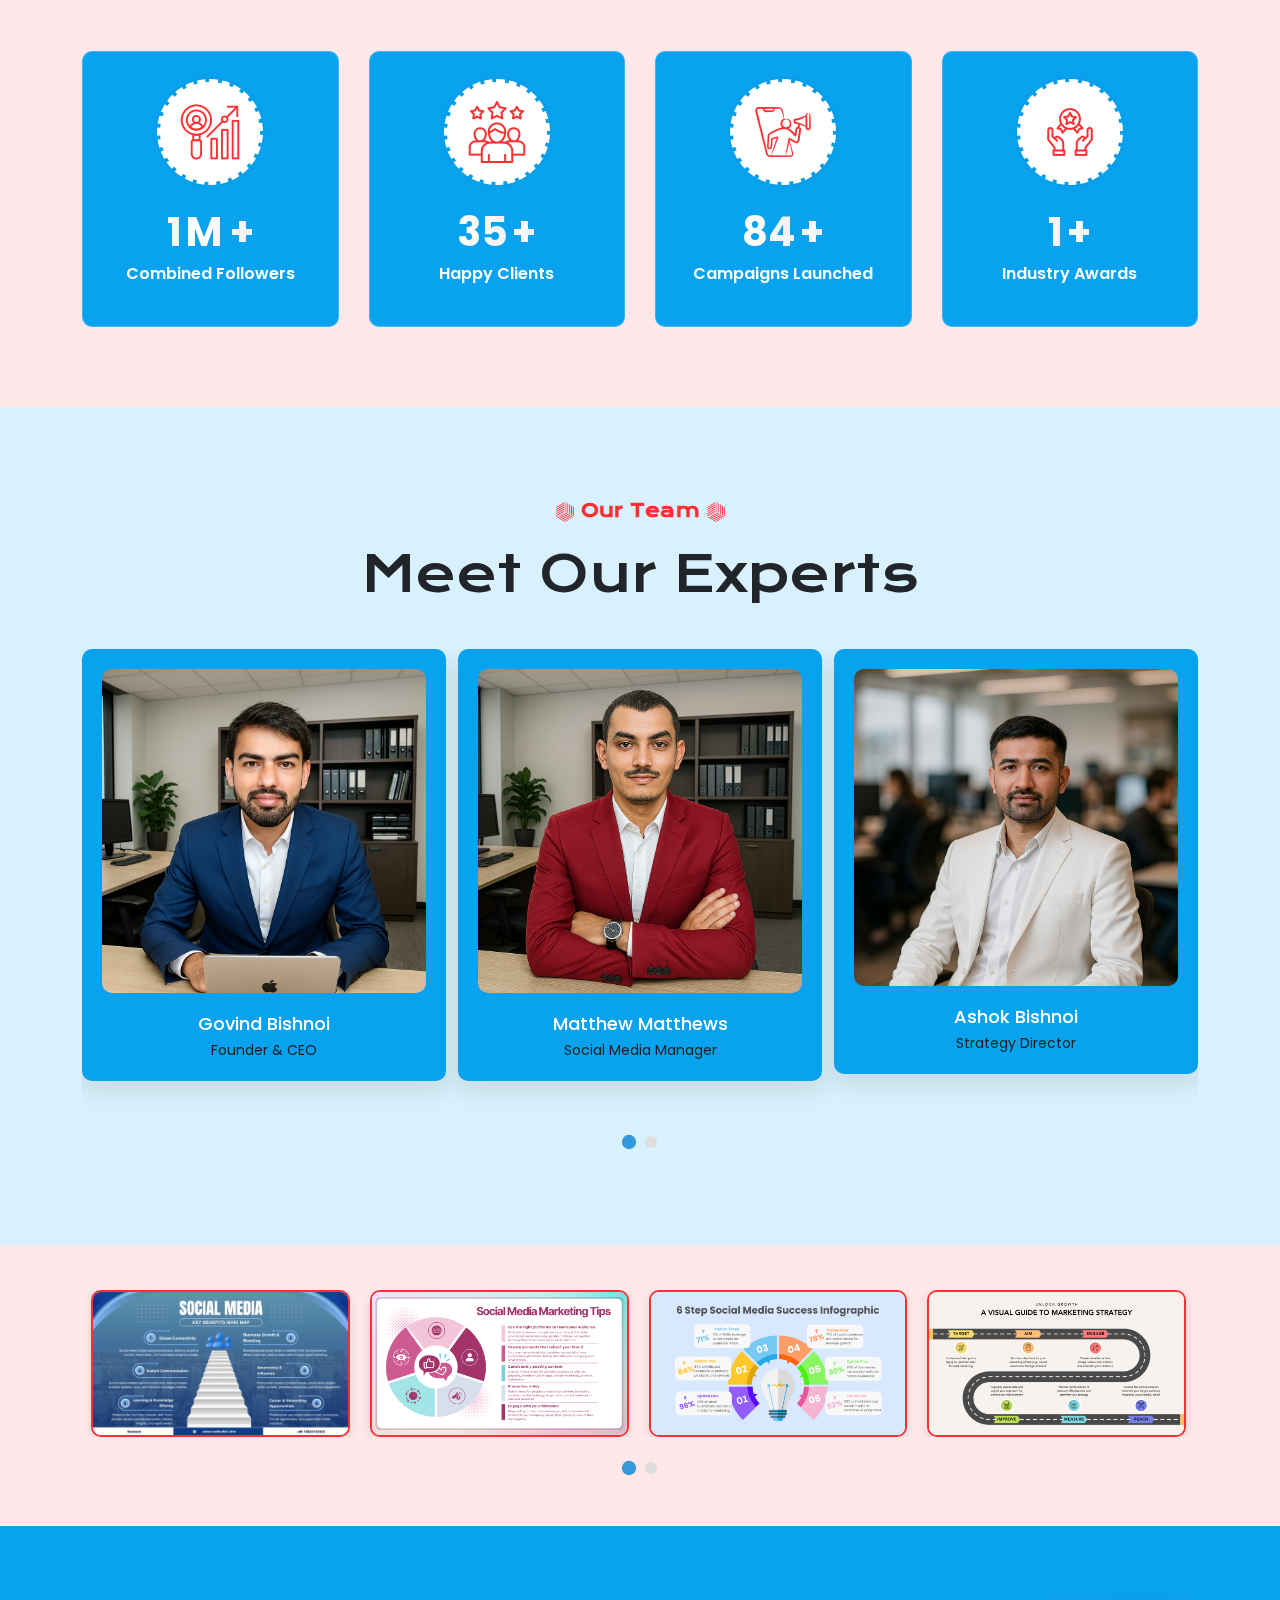
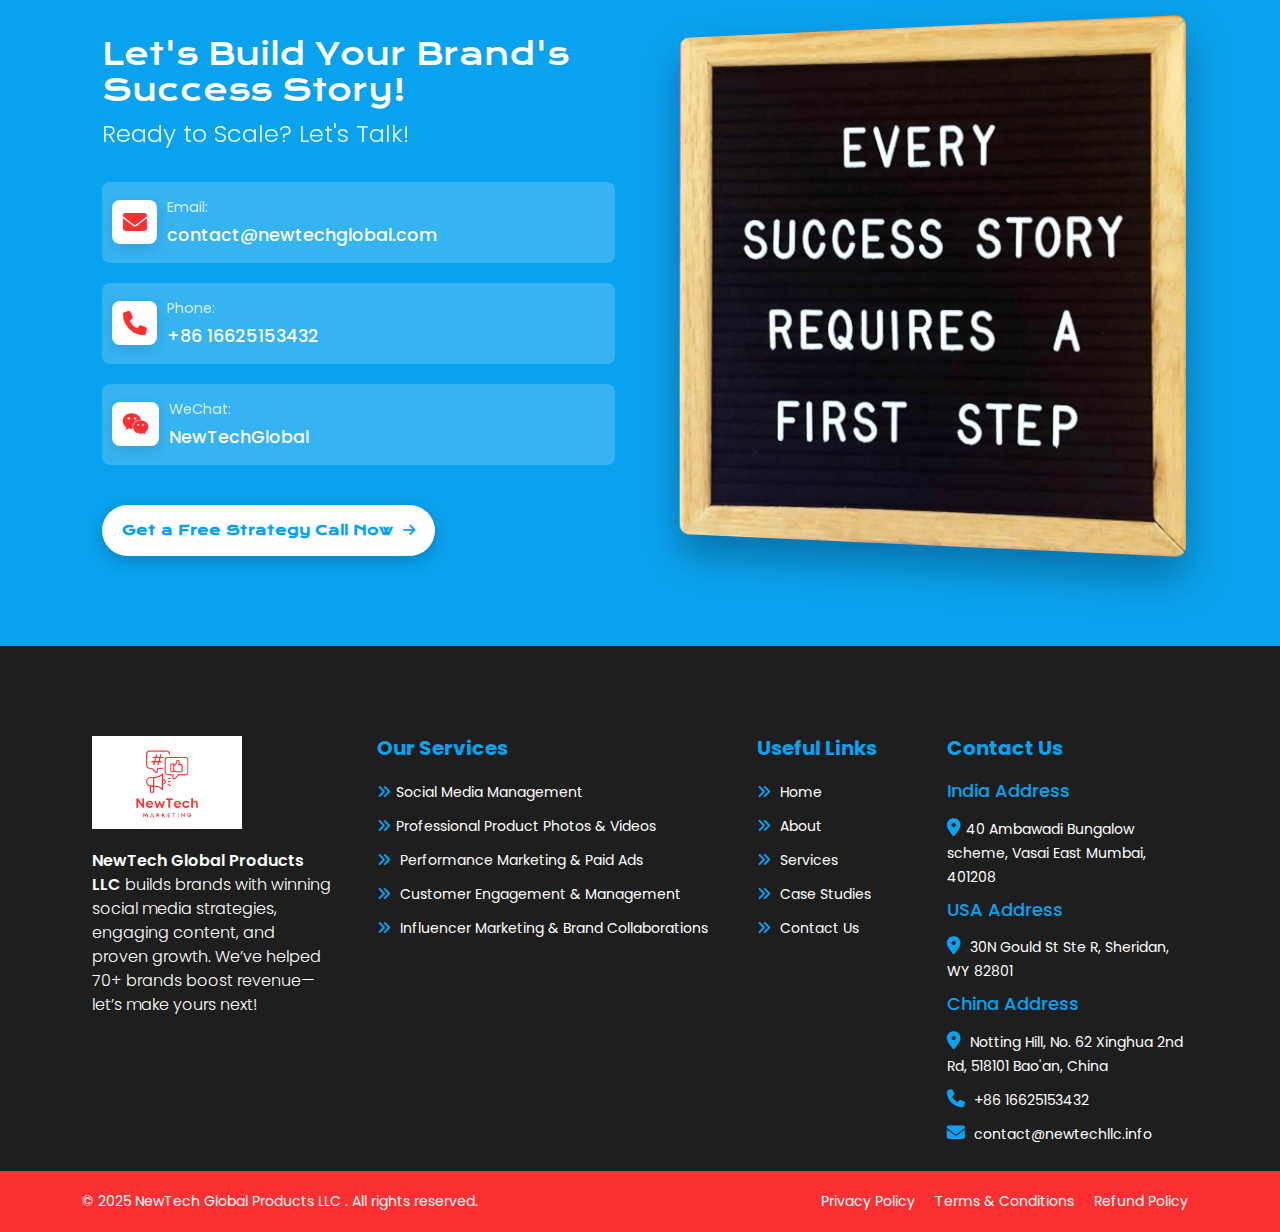
==== commit 03073dae: "Update contact email to newtechllc.info across multiple HTML files; add privacy policy section styli" ====
--- a/about.html
+++ b/about.html
@@ -514,8 +514,8 @@
                                         <i class="fa-solid fa-phone"></i> +86 16625153432 </a>
                                 </li>
                                 <li>
-                                    <a href="mailto:contact@newtechglobal.com">
-                                        <i class="fas fa-envelope"></i> contact@newtechglobal.com </a>
+                                    <a href="mailto:contact@newtechllc.info">
+                                        <i class="fas fa-envelope"></i> contact@newtechllc.info </a>
                                 </li>
                             </ul>
                         </div>
--- a/assets/css/style.css
+++ b/assets/css/style.css
@@ -2328,3 +2328,64 @@
 }
 
 /* ====contact-section-end=== */
+
+/* ===privacy-policy-section-start=== */
+
+.privacy-policy .privacy-header {
+  background-color: var(--bg-color-3);
+  color: var(--dark);
+  padding: 4rem 0;
+  margin-bottom: 3rem;
+}
+
+.privacy-policy .privacy-header h1 {
+  font-weight: 700;
+}
+
+.privacy-policy .last-updated {
+  opacity: 0.8;
+  font-size: 0.9rem;
+}
+
+.privacy-policy .privacy-content {
+  background-color: white;
+  border-radius: 0.5rem;
+  box-shadow: 0 0.5rem 1rem rgba(0, 0, 0, 0.05);
+  padding: 10px;
+  margin-bottom: 3rem;
+}
+
+.privacy-policy h2 {
+  color: var(--primary-color);
+  padding-bottom: 0.5rem;
+  border-bottom: 2px solid var(--secondary-color);
+  margin: 2rem 0 1.5rem;
+  font-weight: 600;
+}
+
+.privacy-policy h3 {
+  color: var(--secondary-color);
+  margin: 1.5rem 0 1rem;
+  font-weight: 500;
+}
+
+.privacy-policy .highlight-box {
+  background-color: var(--light-bg);
+  border-left: 4px solid var(--secondary-color);
+  padding: 1.5rem;
+  margin: 1.5rem 0;
+}
+
+.privacy-policy .contact-info {
+  background-color: var(--light-bg);
+  border-radius: 0.5rem;
+  padding: 10px;
+  margin-top: 2rem;
+}
+
+.privacy-policy .section-icon {
+  color: var(--secondary-color);
+  margin-right: 0.5rem;
+}
+
+/* ===privacy-policy-section-end=== */
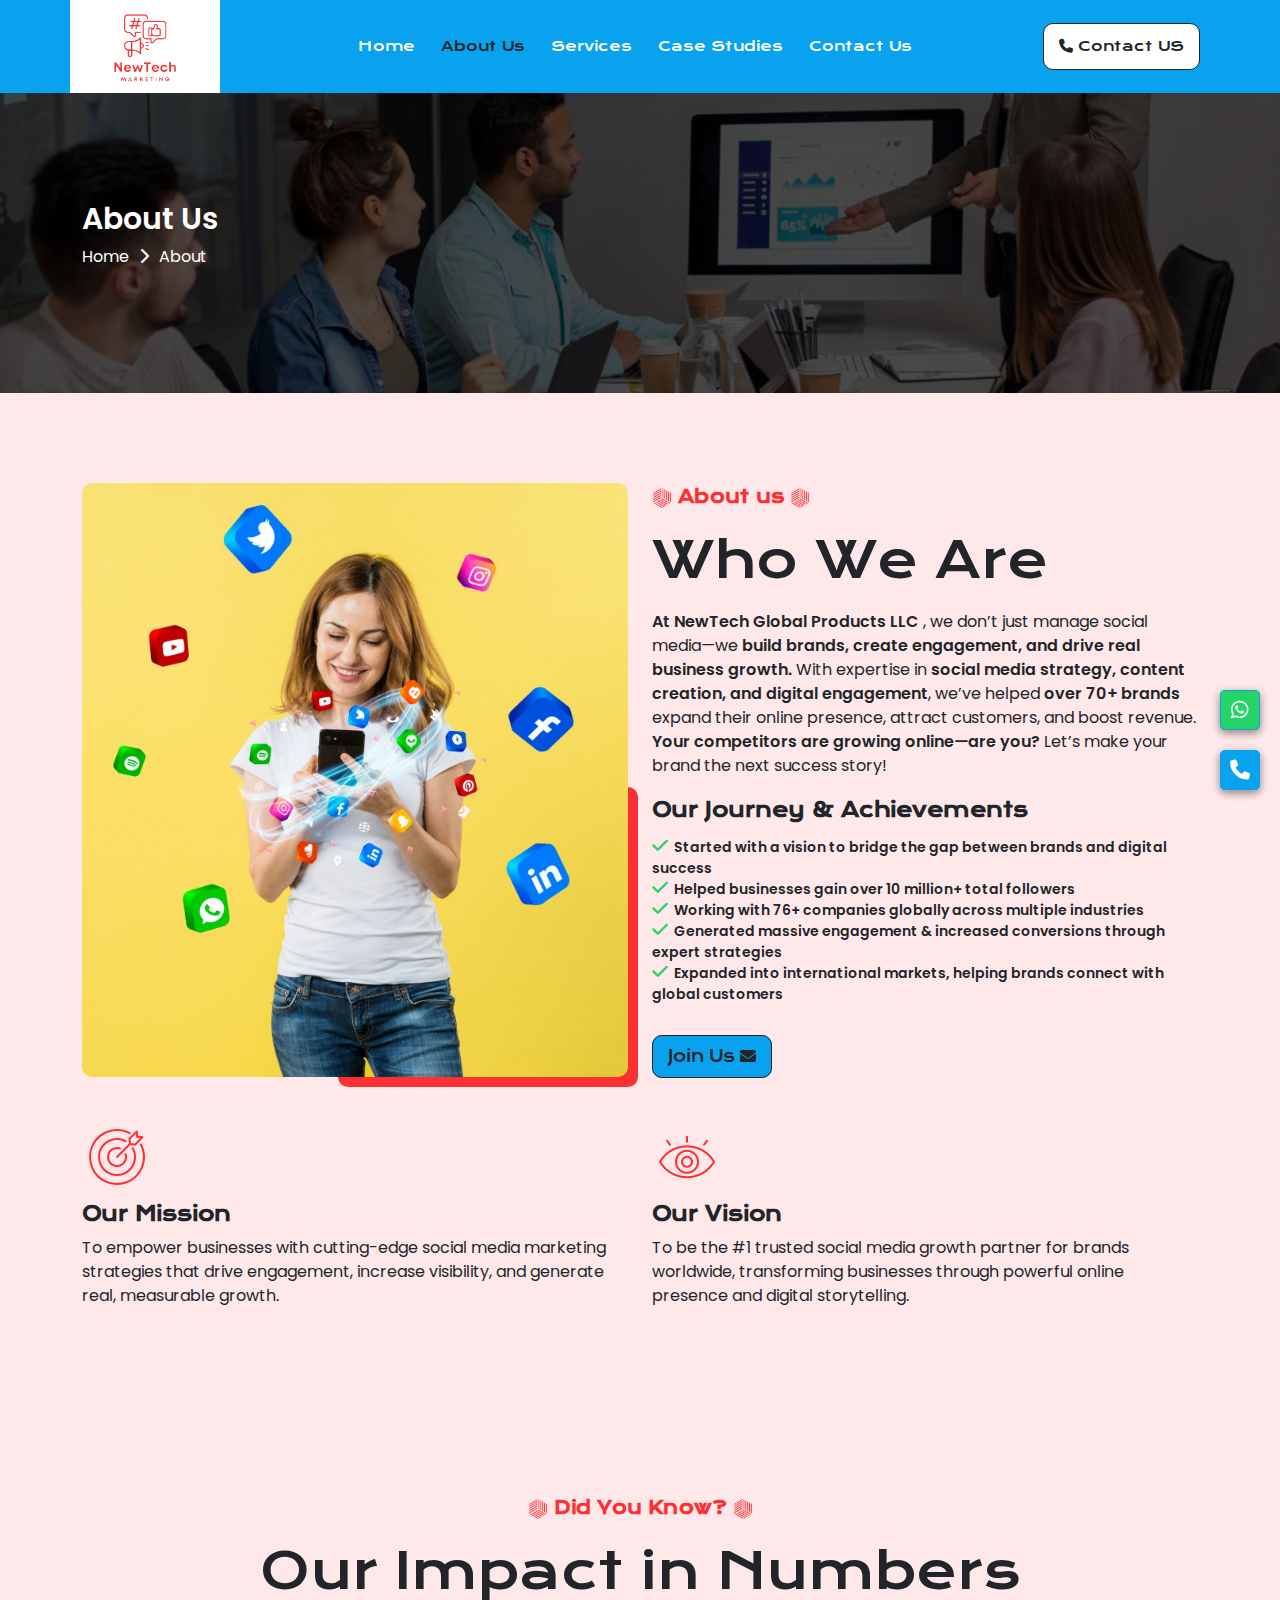
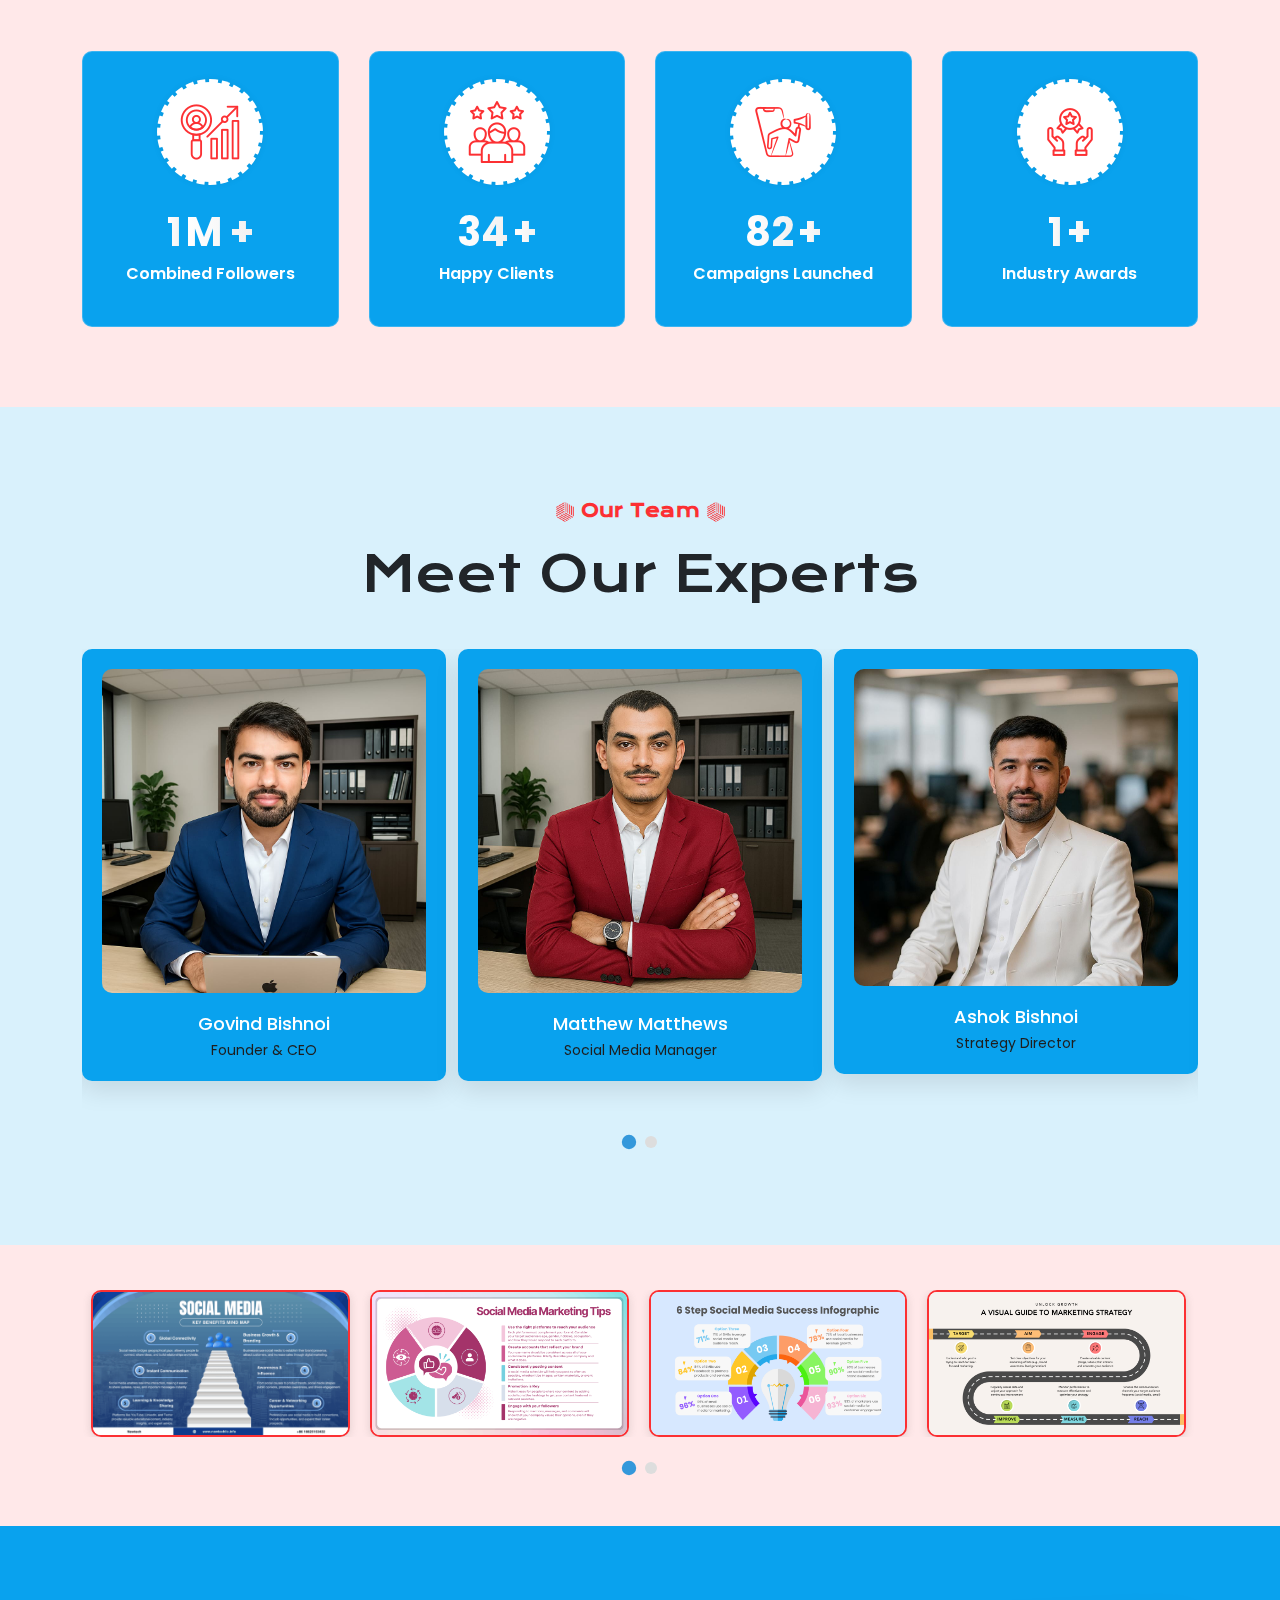
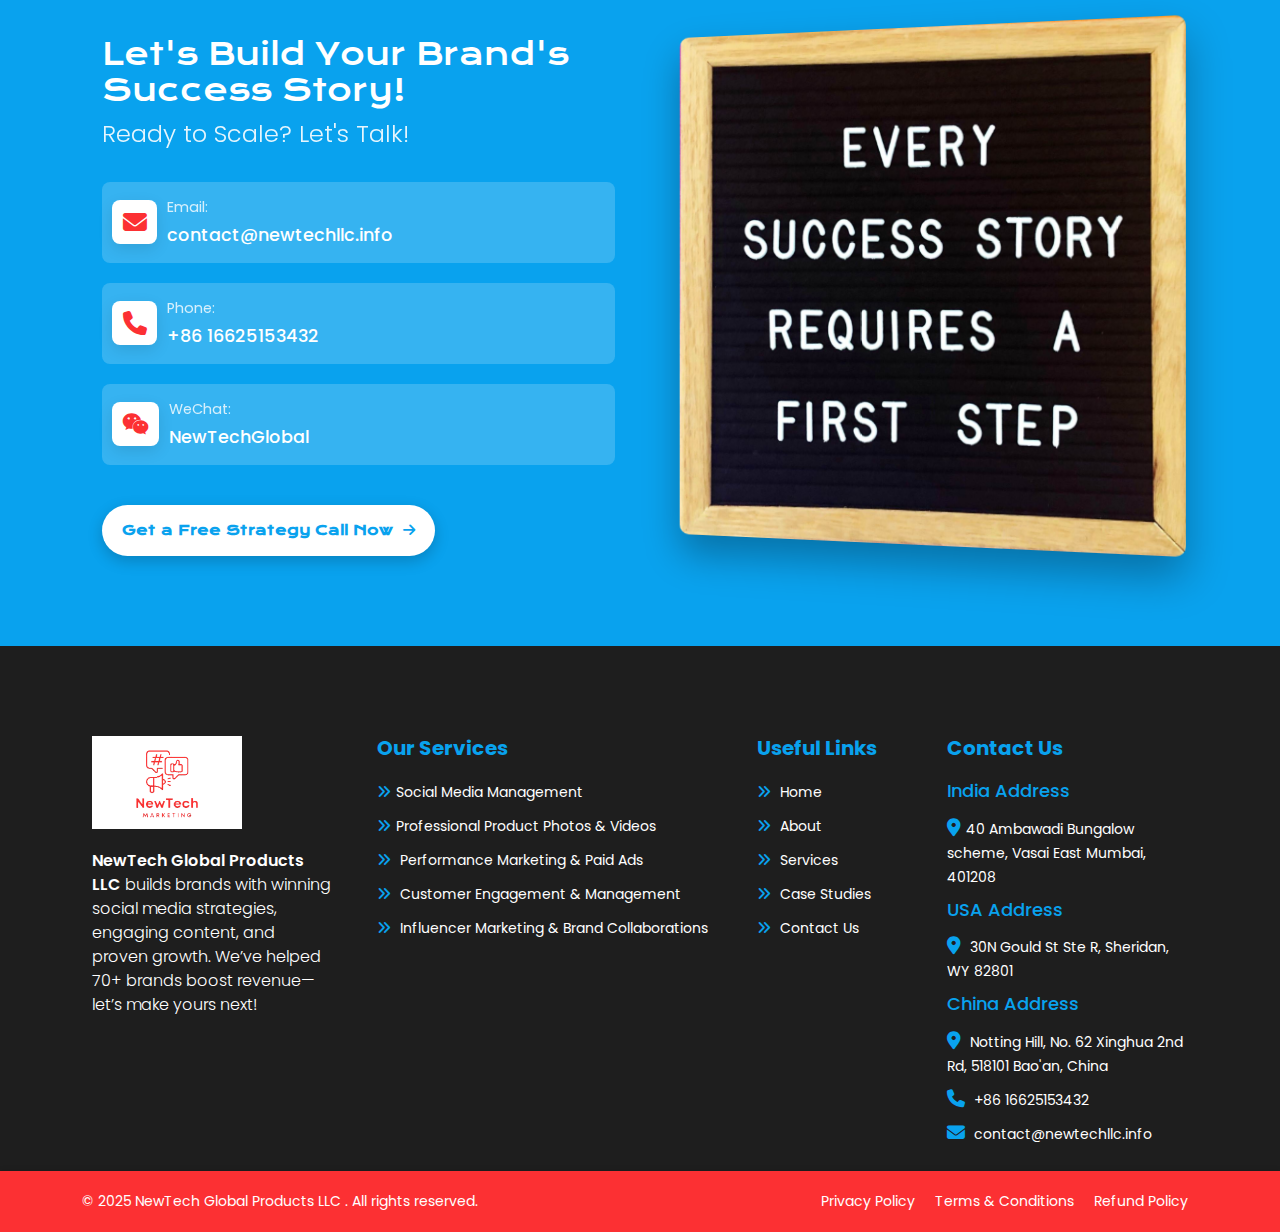
==== commit f8b4763e: "Update contact email to newtechllc.info across multiple HTML files" ====
--- a/about.html
+++ b/about.html
@@ -383,8 +383,8 @@
                             <i class="fas fa-envelope"></i>
                             <div>
                                 <span class="contact-label">Email:</span>
-                                <a href="mailto:contact@newtechglobal.com"
-                                    class="contact-info">contact@newtechglobal.com</a>
+                                <a href="mailto:contact@newtechllc.info"
+                                    class="contact-info">contact@newtechllc.info</a>
                             </div>
                         </div>
                         <div class="contact-method">
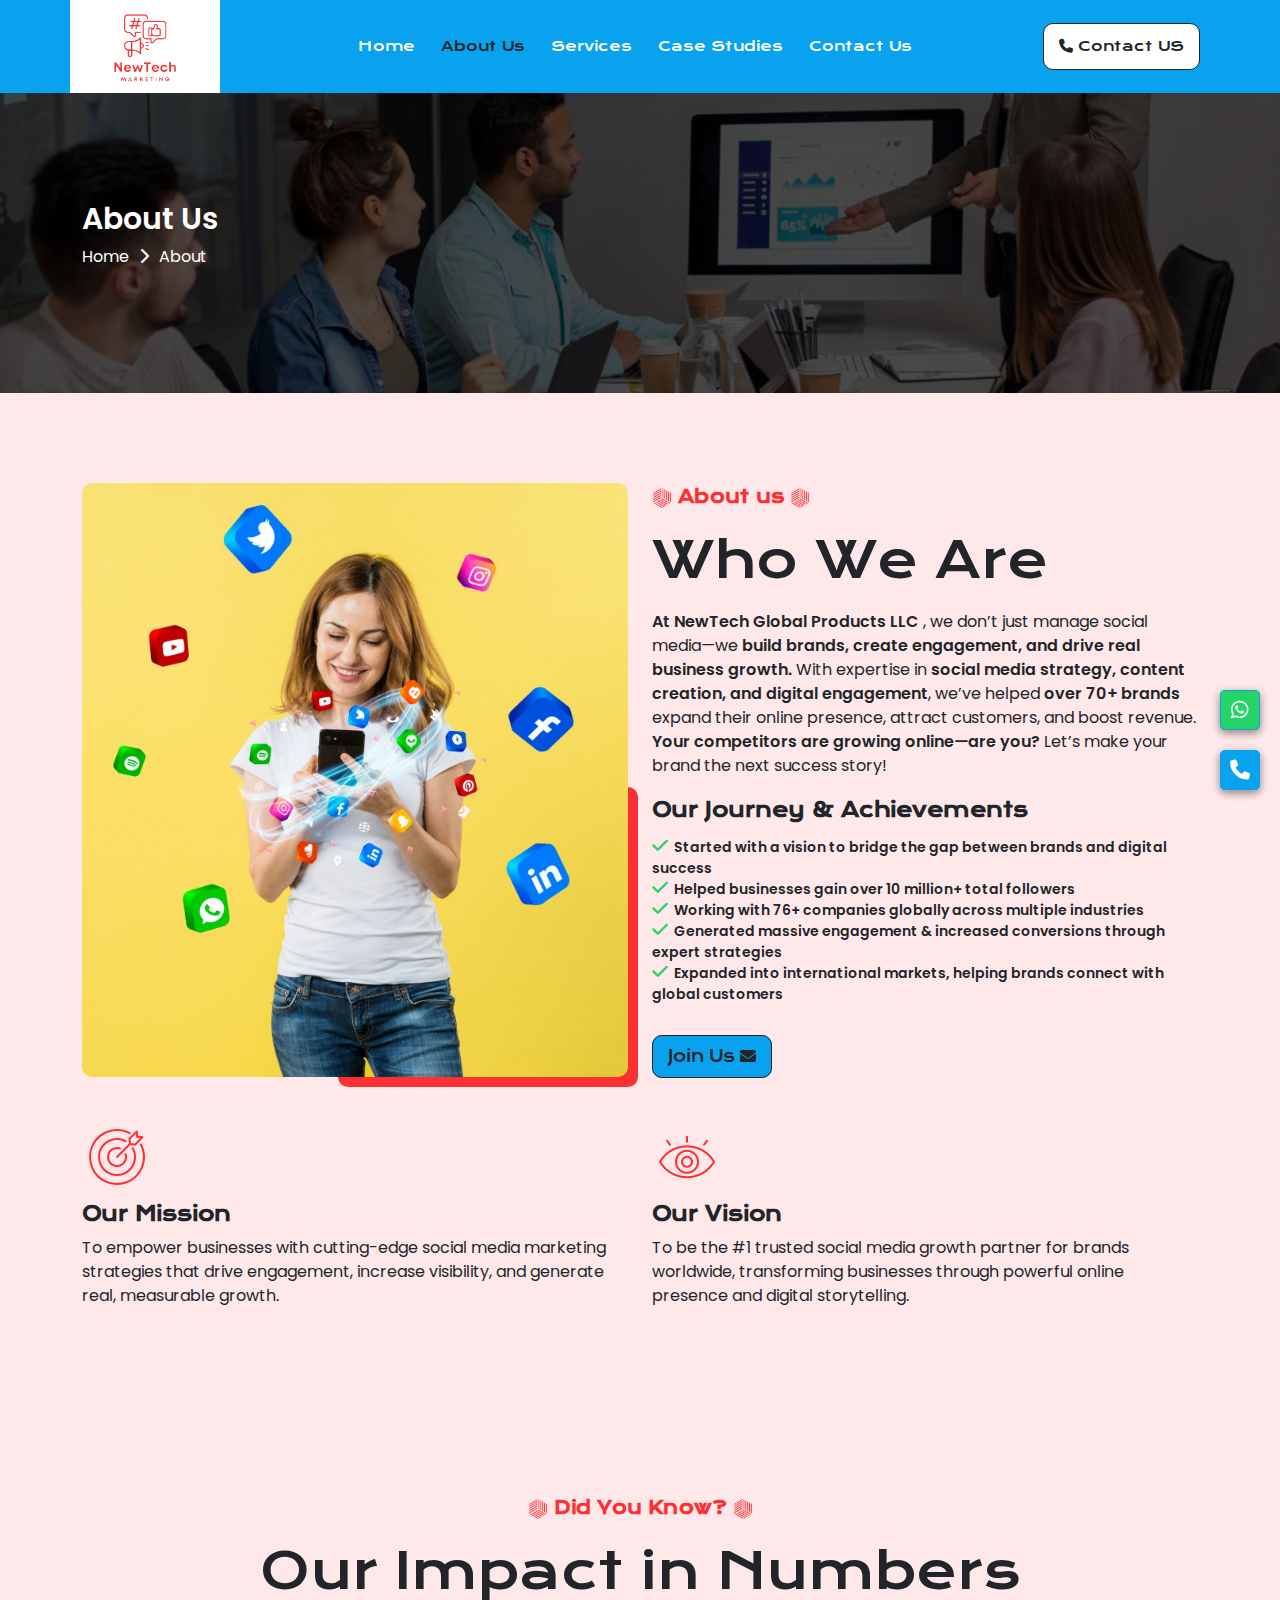
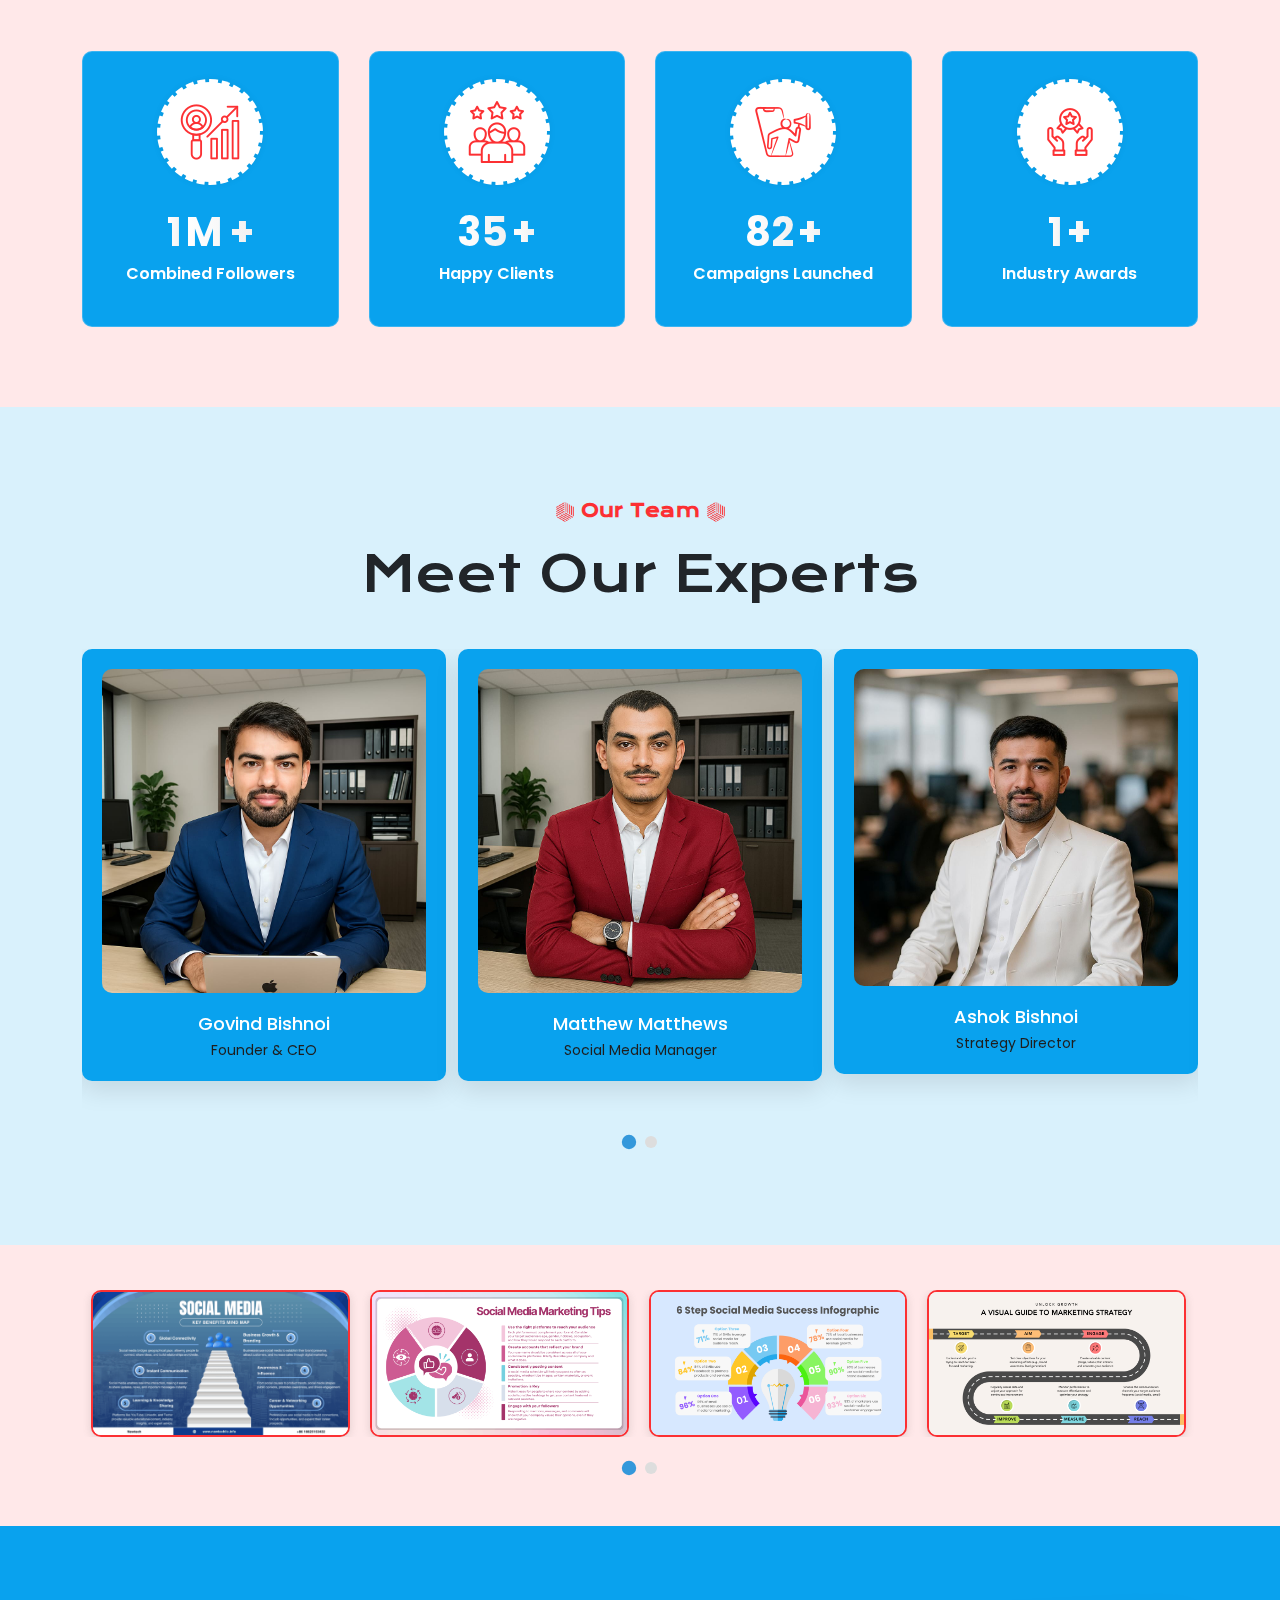
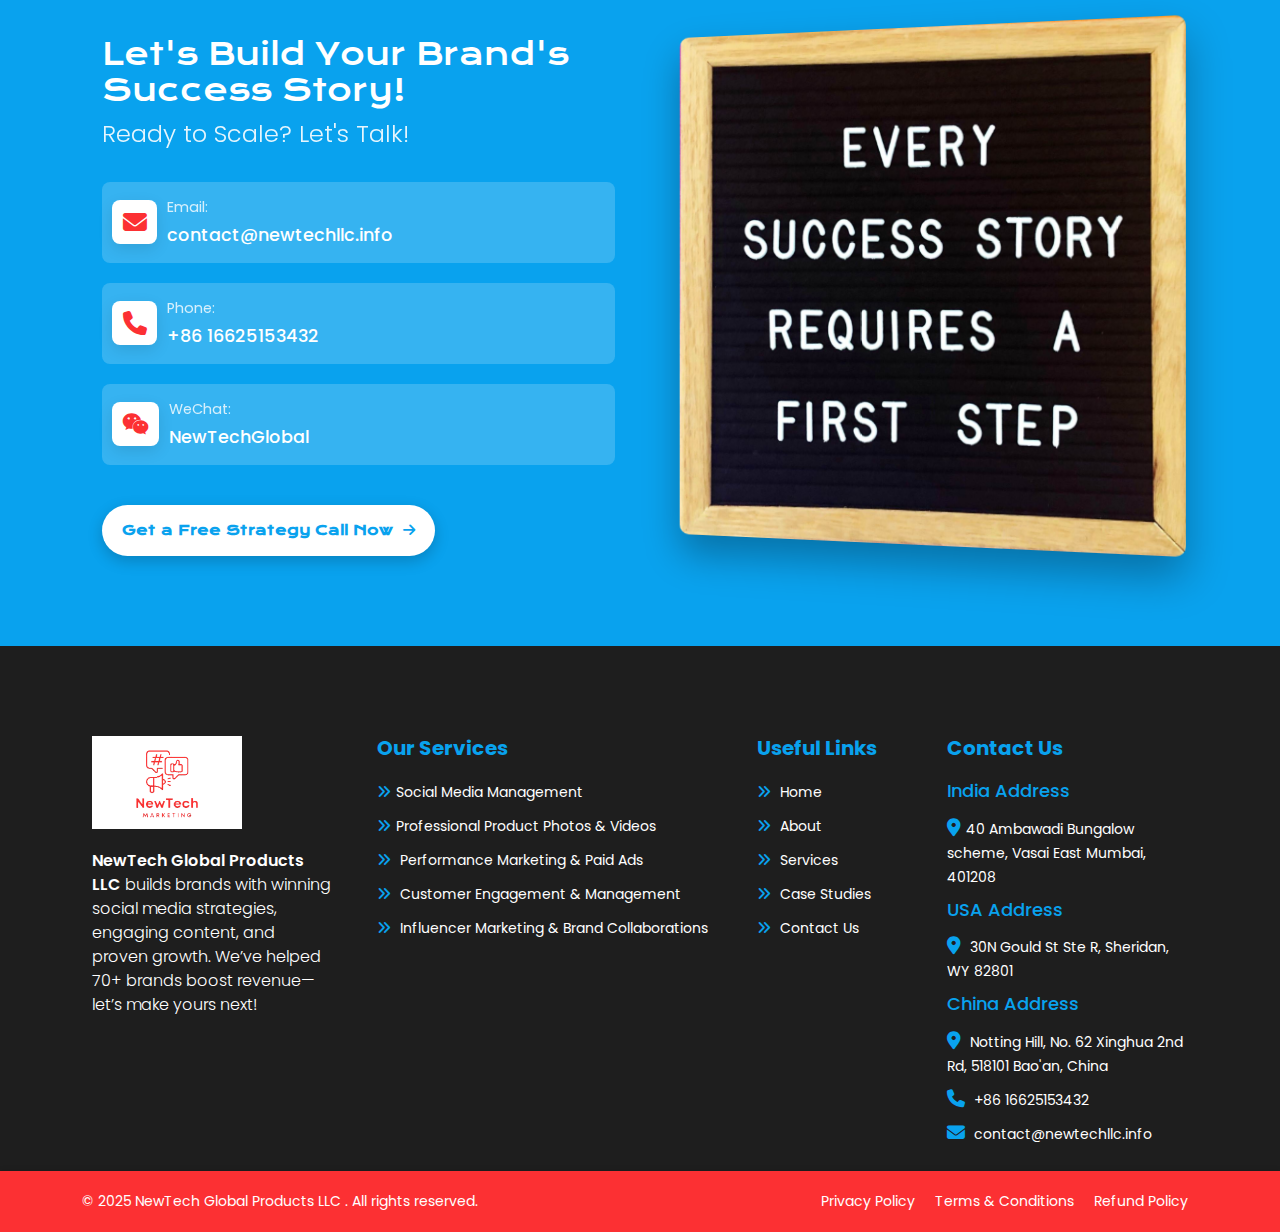
==== commit 3516852a: "Fix refund policy links and update privacy policy content; add terms and conditions and refund polic" ====
--- a/about.html
+++ b/about.html
@@ -538,7 +538,7 @@
                                 <a href="terms-and-conditions.html">Terms & Conditions</a>
                             </li>
                             <li>
-                                <a href="refundpolicy">Refund Policy</a>
+                                <a href="refund-policy.html">Refund Policy</a>
                             </li>
                         </ul>
                     </div>
--- a/assets/css/style.css
+++ b/assets/css/style.css
@@ -2006,6 +2006,14 @@
   text-decoration: none;
   font-size: 14px;
   font-weight: 400;
+  transition: all 0.3s ease;
+}
+
+.footer-section .footer-item .services li a:hover,
+.footer-section .footer-item .contact-link li a:hover,
+.footer-section .footer-item .quick-links li a:hover {
+  margin-left: 5px;
+  transition: all 0.3s ease;
 }
 
 .footer-section .footer-item .services li a i,
@@ -2340,6 +2348,7 @@
 
 .privacy-policy .privacy-header h1 {
   font-weight: 700;
+  margin: 0;
 }
 
 .privacy-policy .last-updated {
@@ -2360,6 +2369,7 @@
   padding-bottom: 0.5rem;
   border-bottom: 2px solid var(--secondary-color);
   margin: 2rem 0 1.5rem;
+  font-size: 26px;
   font-weight: 600;
 }
 
@@ -2376,16 +2386,186 @@
   margin: 1.5rem 0;
 }
 
-.privacy-policy .contact-info {
+/* ===privacy-policy-section-end=== */
+
+/* ===terms-and-conditions-section-start=== */
+
+.terms-and-conditions-section .terms-header {
+  background-color: var(--bg-color-3);
+  color: var(--dark);
+  padding: 4rem 0;
+  margin-bottom: 3rem;
+}
+
+.terms-and-conditions-section .terms-header h1 {
+  font-weight: 700;
+  margin: 0;
+}
+
+.terms-and-conditions-section .intro-text {
+  font-size: 1.1rem;
+  margin: 0;
+}
+
+.terms-and-conditions-section .terms-content {
+  background-color: white;
+  border-radius: 0.5rem;
+  box-shadow: 0 0.5rem 1rem rgba(0, 0, 0, 0.05);
+  padding: 2.5rem 0px;
+  margin-bottom: 3rem;
+}
+
+.terms-and-conditions-section h2 {
+  color: var(--primary-color);
+  padding-bottom: 0.5rem;
+  border-bottom: 2px solid var(--secondary-color);
+  margin: 2rem 0 1.5rem;
+  font-weight: 600;
+  font-size: 26px;
+}
+
+.terms-and-conditions-section h3 {
+  color: var(--secondary-color);
+  margin: 1.5rem 0 1rem;
+  font-weight: 500;
+}
+
+.terms-and-conditions-section .highlight-box {
   background-color: var(--light-bg);
-  border-radius: 0.5rem;
-  padding: 10px;
-  margin-top: 2rem;
-}
-
-.privacy-policy .section-icon {
+  border-left: 4px solid var(--secondary-color);
+  padding: 1.5rem;
+  margin: 1.5rem 0;
+}
+
+.terms-and-conditions-section .section-icon {
   color: var(--secondary-color);
   margin-right: 0.5rem;
 }
 
-/* ===privacy-policy-section-end=== */
+.terms-and-conditions-section .service-item {
+  margin-bottom: 0.8rem;
+  padding-left: 1.5rem;
+  position: relative;
+}
+
+.terms-and-conditions-section .service-item:before {
+  content: "•";
+  color: var(--secondary-color);
+  font-weight: bold;
+  position: absolute;
+  left: 0;
+}
+
+@media (max-width: 768px) {
+  .terms-and-conditions-section .terms-header {
+    padding: 3rem 0;
+  }
+
+  .terms-and-conditions-section .terms-content {
+    padding: 1.5rem;
+  }
+}
+
+/* ===terms-and-conditions-section-end=== */
+
+/* ===refund-policy-section-start=== */
+
+.refund-policy-section .refund-header {
+  background-color: var(--bg-color-3);
+  color: var(--dark);
+  padding: 4rem 0;
+  margin-bottom: 3rem;
+}
+
+.refund-policy-section .refund-header h1 {
+  font-weight: 700;
+  margin: 0;
+}
+
+.refund-policy-section .intro-text {
+  font-size: 1.1rem;
+  max-width: 800px;
+  margin: 0 auto;
+}
+
+.refund-policy-section .refund-content {
+  background-color: white;
+  border-radius: 0.5rem;
+  box-shadow: 0 0.5rem 1rem rgba(0, 0, 0, 0.05);
+  padding: 2.5rem 0px;
+  margin-bottom: 3rem;
+}
+
+.refund-policy-section h2 {
+  color: var(--primary-color);
+  padding-bottom: 0.5rem;
+  border-bottom: 2px solid var(--secondary-color);
+  margin: 2rem 0 1.5rem;
+  font-weight: 600;
+  font-size: 26px;
+}
+
+.refund-policy-section .policy-item {
+  margin-bottom: 1rem;
+  padding-left: 1.5rem;
+  position: relative;
+}
+
+.refund-policy-section .eligible:before {
+  content: "✓";
+  color: var(--success-color);
+  font-weight: bold;
+  position: absolute;
+  left: 0;
+}
+
+.refund-policy-section .not-eligible:before {
+  content: "✗";
+  color: var(--danger-color);
+  font-weight: bold;
+  position: absolute;
+  left: 0;
+}
+
+.refund-policy-section .process-step {
+  display: flex;
+  align-items: flex-start;
+  margin-bottom: 1.5rem;
+}
+
+.refund-policy-section .step-number {
+  background-color: var(--secondary-color);
+  color: white;
+  width: 30px;
+  height: 30px;
+  border-radius: 50%;
+  display: flex;
+  align-items: center;
+  justify-content: center;
+  margin-right: 1rem;
+  flex-shrink: 0;
+}
+
+.refund-policy-section .highlight-box {
+  background-color: var(--light-bg);
+  border-left: 4px solid var(--secondary-color);
+  padding: 1.5rem;
+  margin: 2rem 0;
+}
+
+.refund-policy-section .contact-email {
+  color: var(--secondary-color);
+  font-weight: 600;
+}
+
+@media (max-width: 768px) {
+  .refund-policy-section .refund-header {
+    padding: 3rem 0;
+  }
+
+  .refund-policy-section .refund-content {
+    padding: 1.5rem;
+  }
+}
+
+/* ===refund-policy-section-end=== */
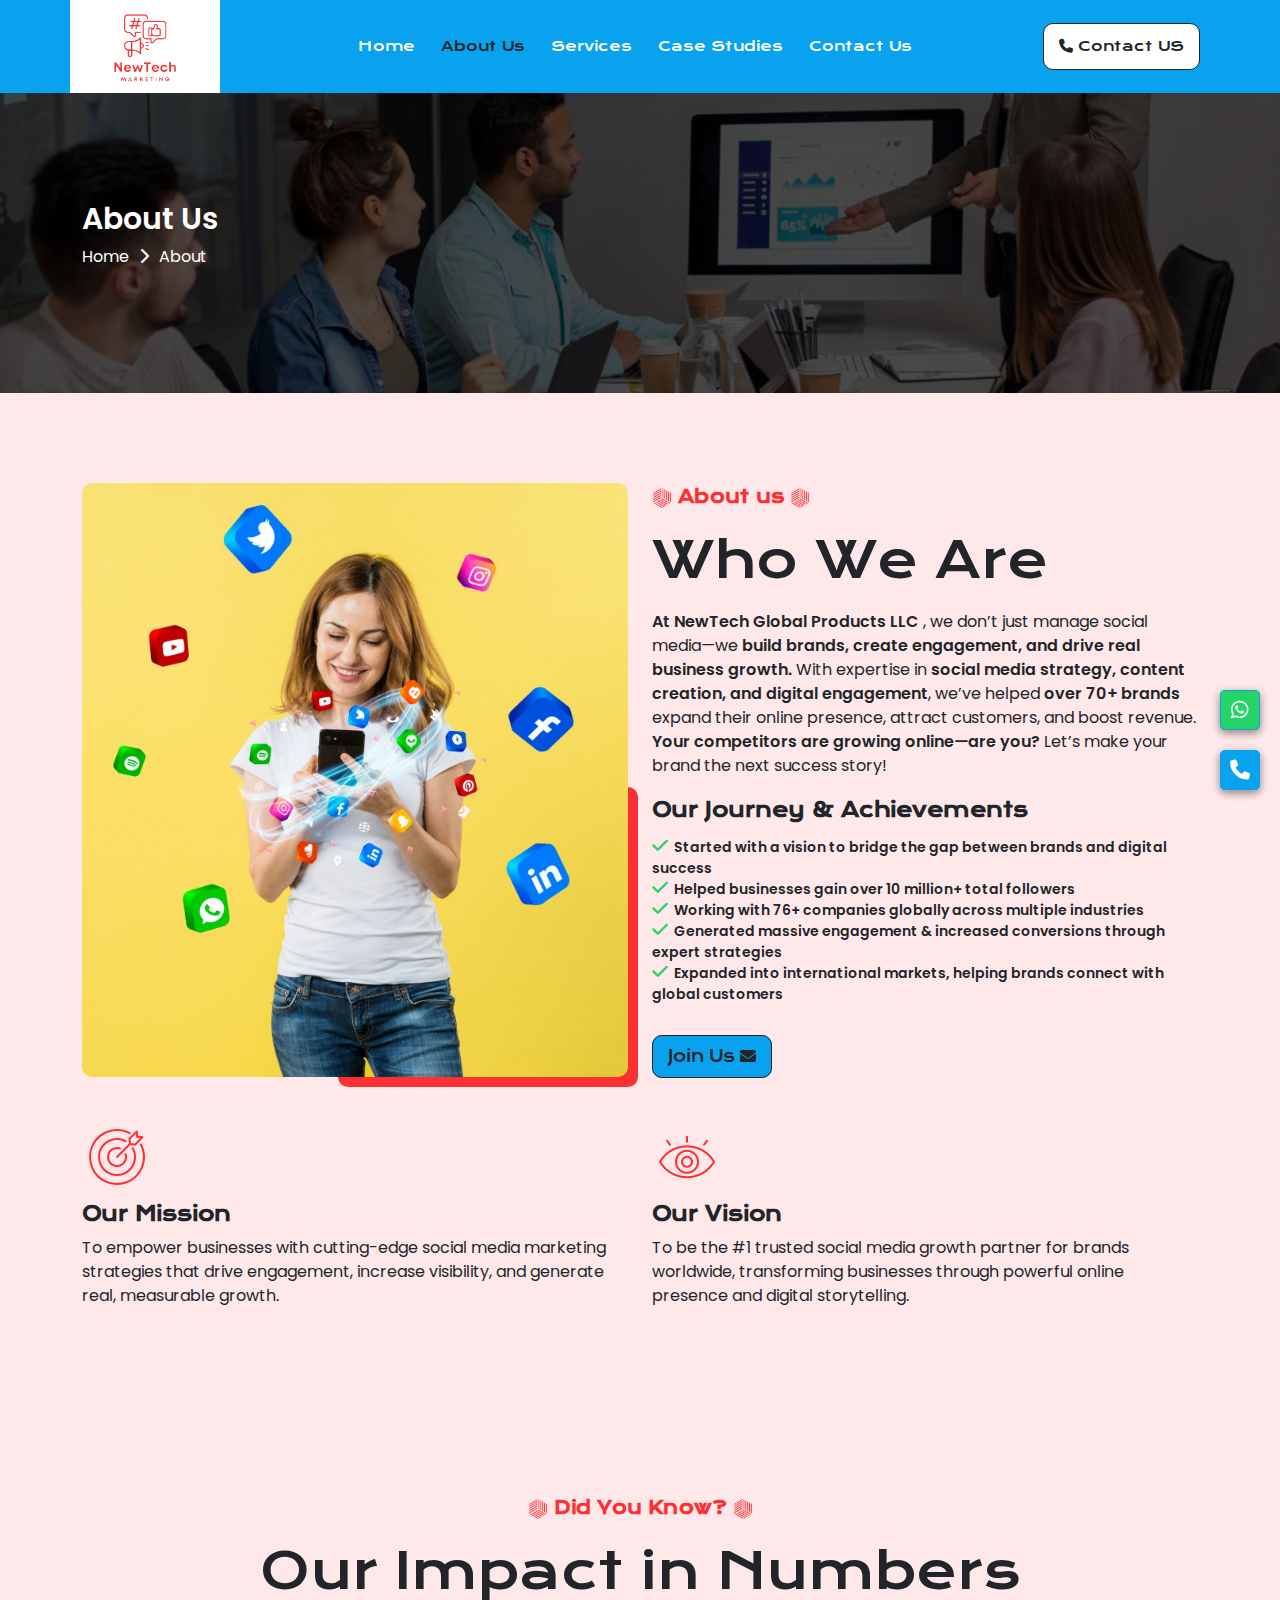
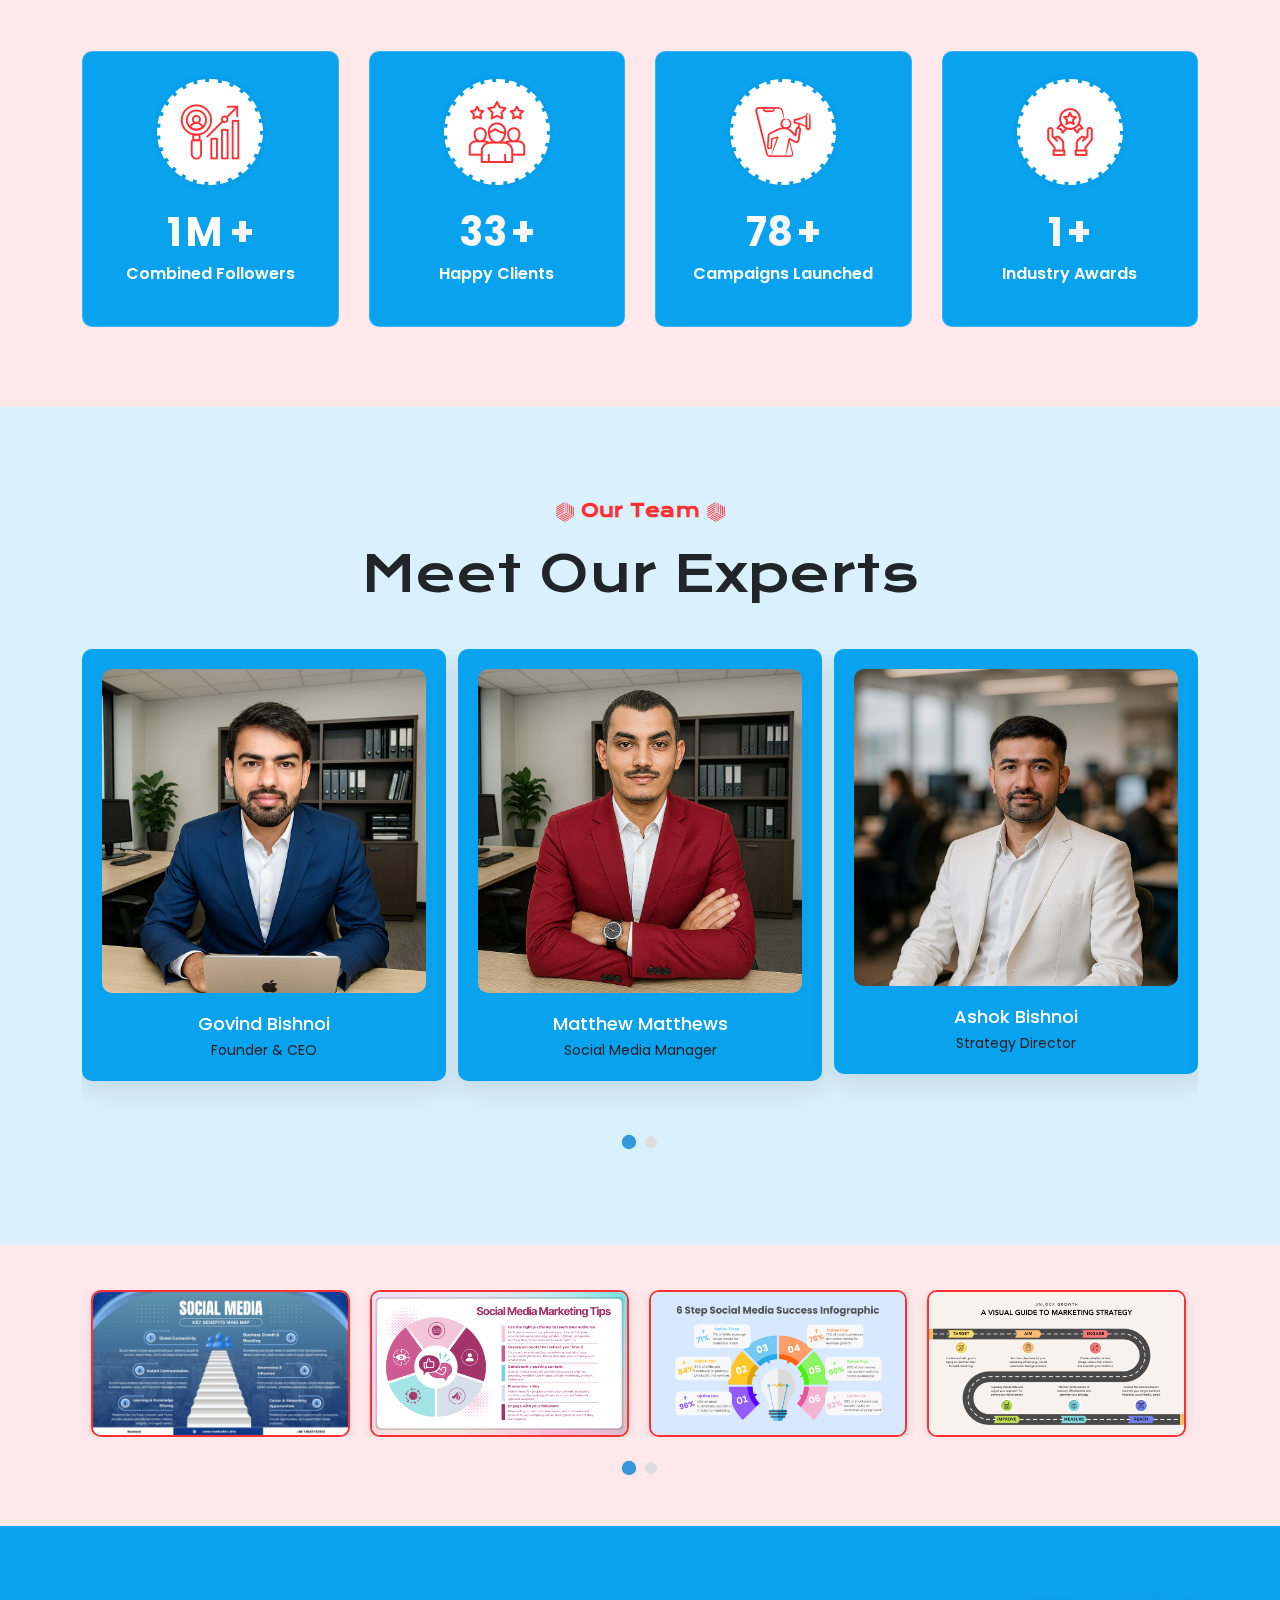
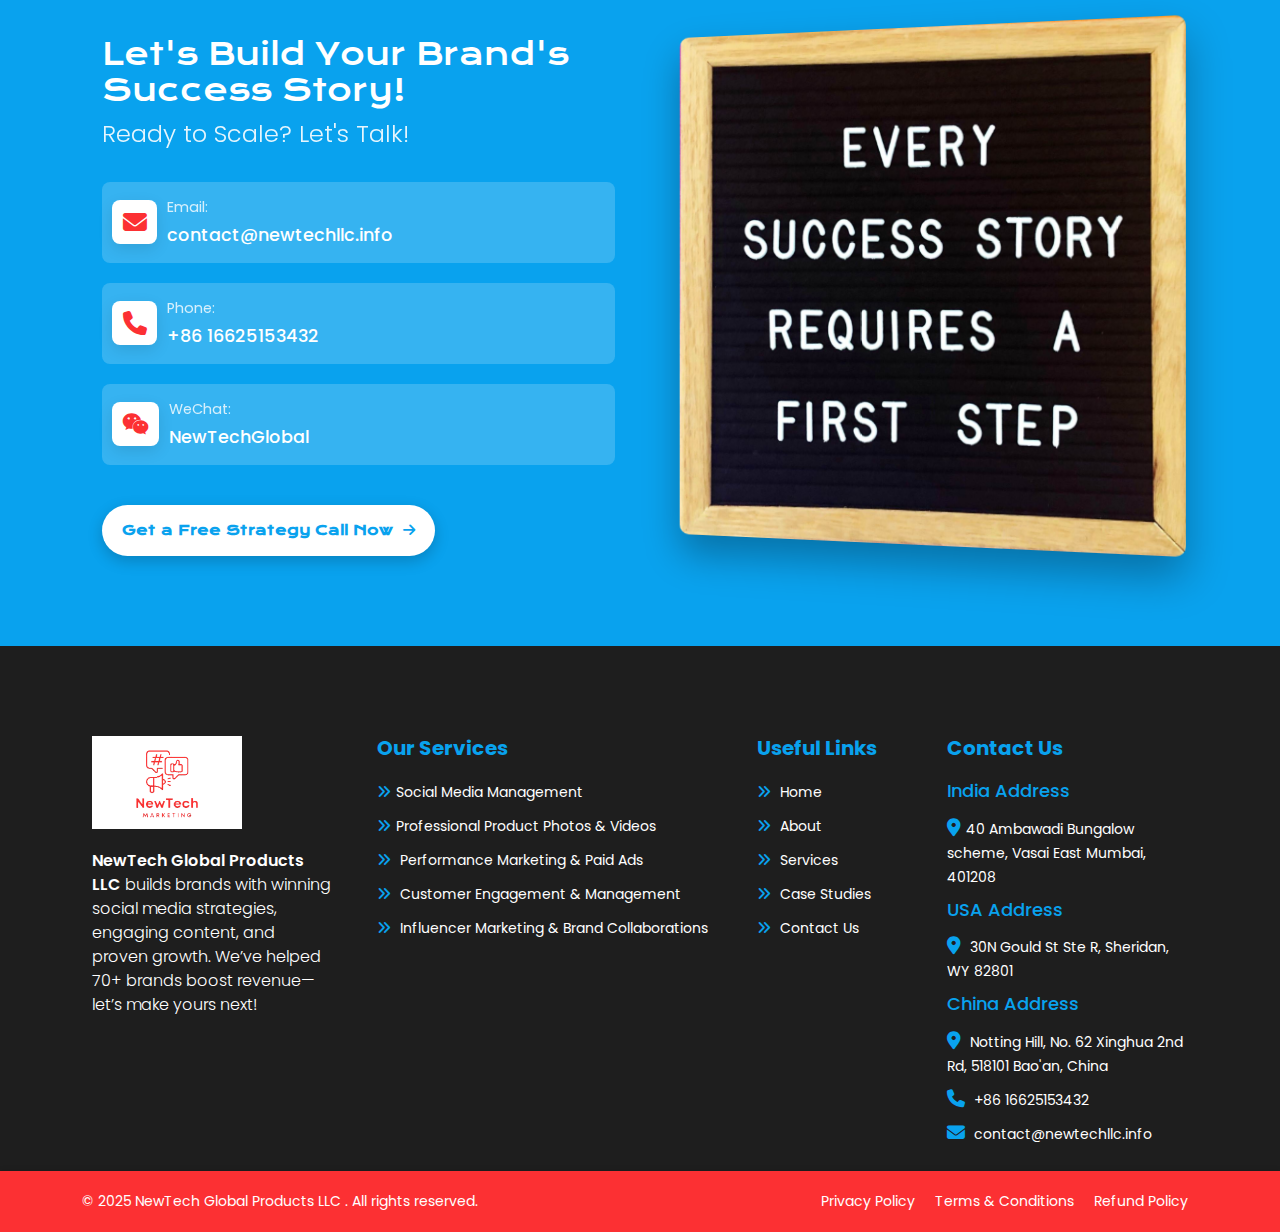
==== commit f67c01b8: "#" ====
--- a/about.html
+++ b/about.html
@@ -357,10 +357,6 @@
     <div class="modal fade" id="imageModal" tabindex="-1" aria-labelledby="imageModalLabel" aria-hidden="true">
         <div class="modal-dialog modal-dialog-centered modal-lg">
             <div class="modal-content">
-                <div class="modal-header">
-                    <h5 class="modal-title" id="imageModalLabel">Image Preview</h5>
-                    <button type="button" class="btn-close" data-bs-dismiss="modal" aria-label="Close"></button>
-                </div>
                 <div class="modal-body text-center">
                     <img id="modalImage" src="" alt="Enlarged view" class="img-fluid">
                 </div>
--- a/assets/css/style.css
+++ b/assets/css/style.css
@@ -69,7 +69,7 @@
 }
 
 /* ====== Disable Text Selection Globally ====== */
-/* body,
+body,
 p,
 h1,
 h2,
@@ -82,12 +82,11 @@
   -moz-user-select: none;
   -ms-user-select: none;
   user-select: none;
-} */
+}
 
 /* ====== Typography ====== */
 strong {
   font-weight: 600;
-  /* More visible than 400 */
 }
 
 /* ====header-section-start==== */
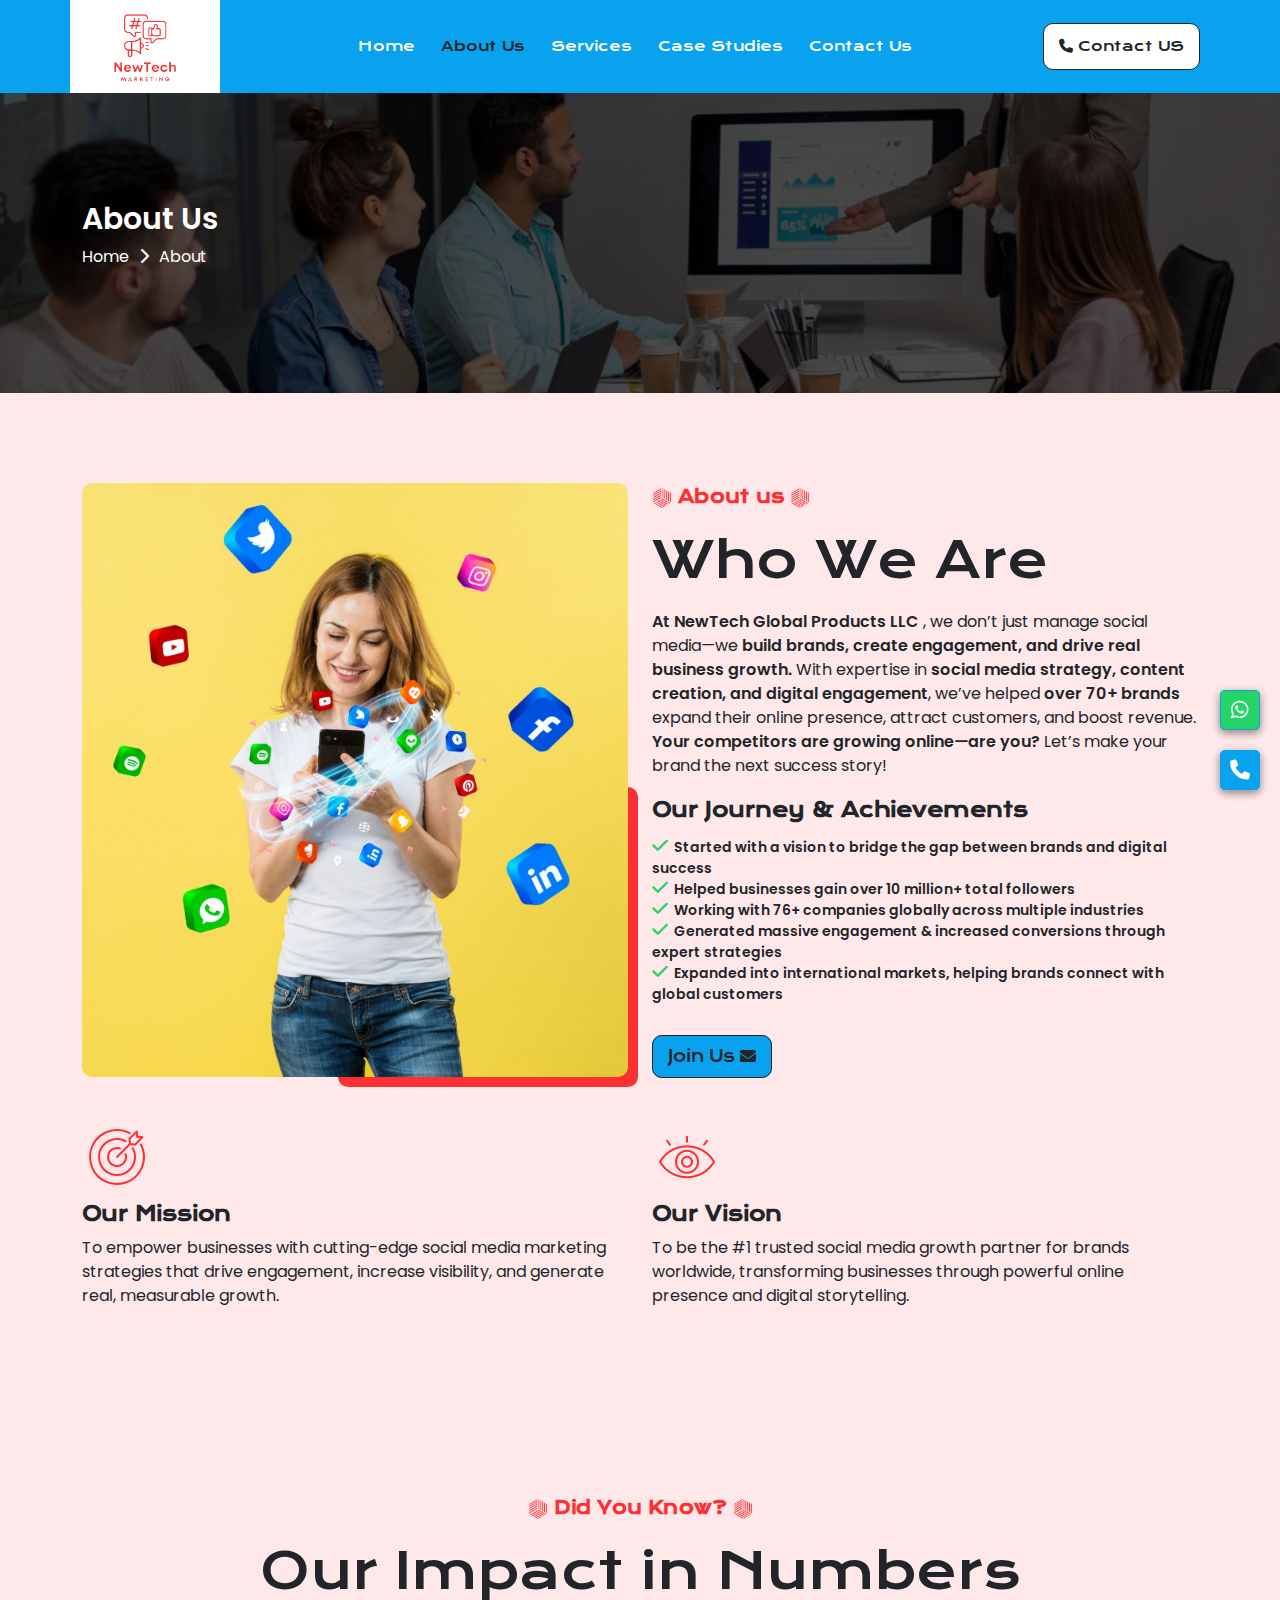
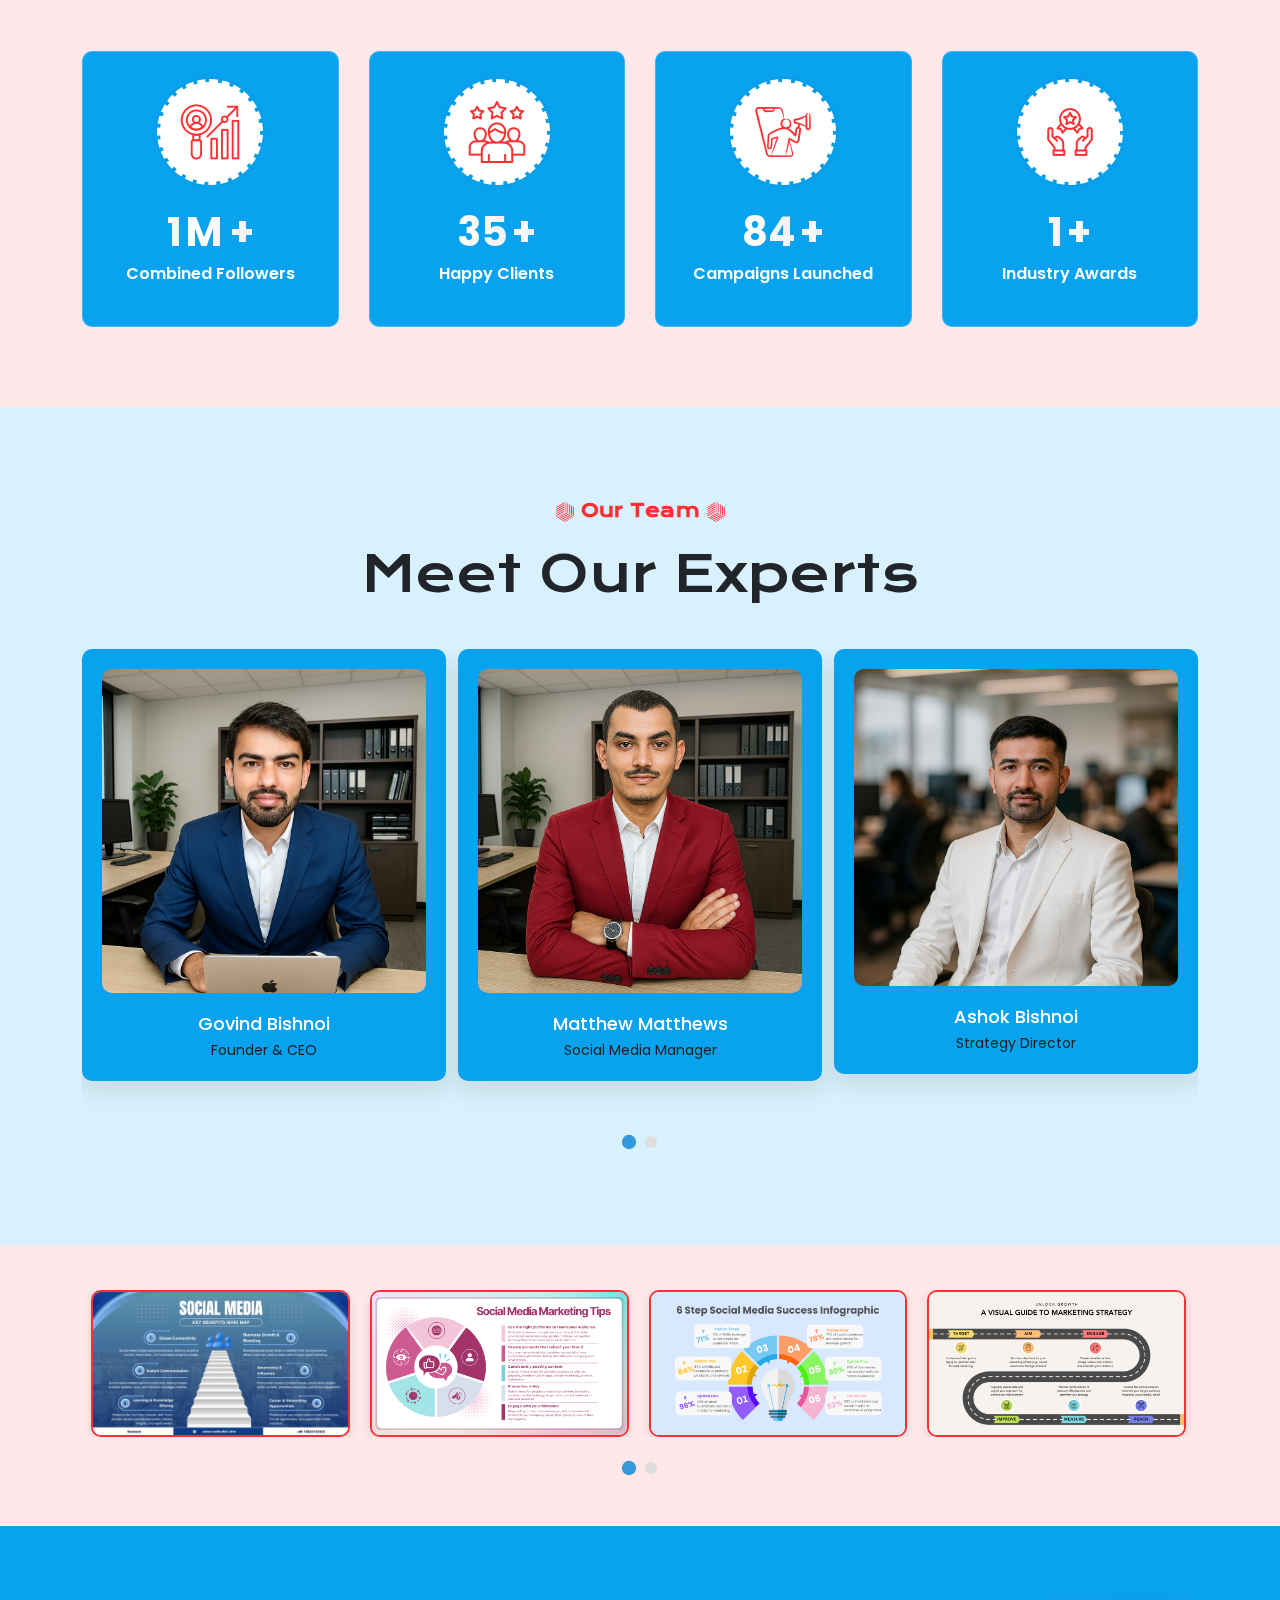
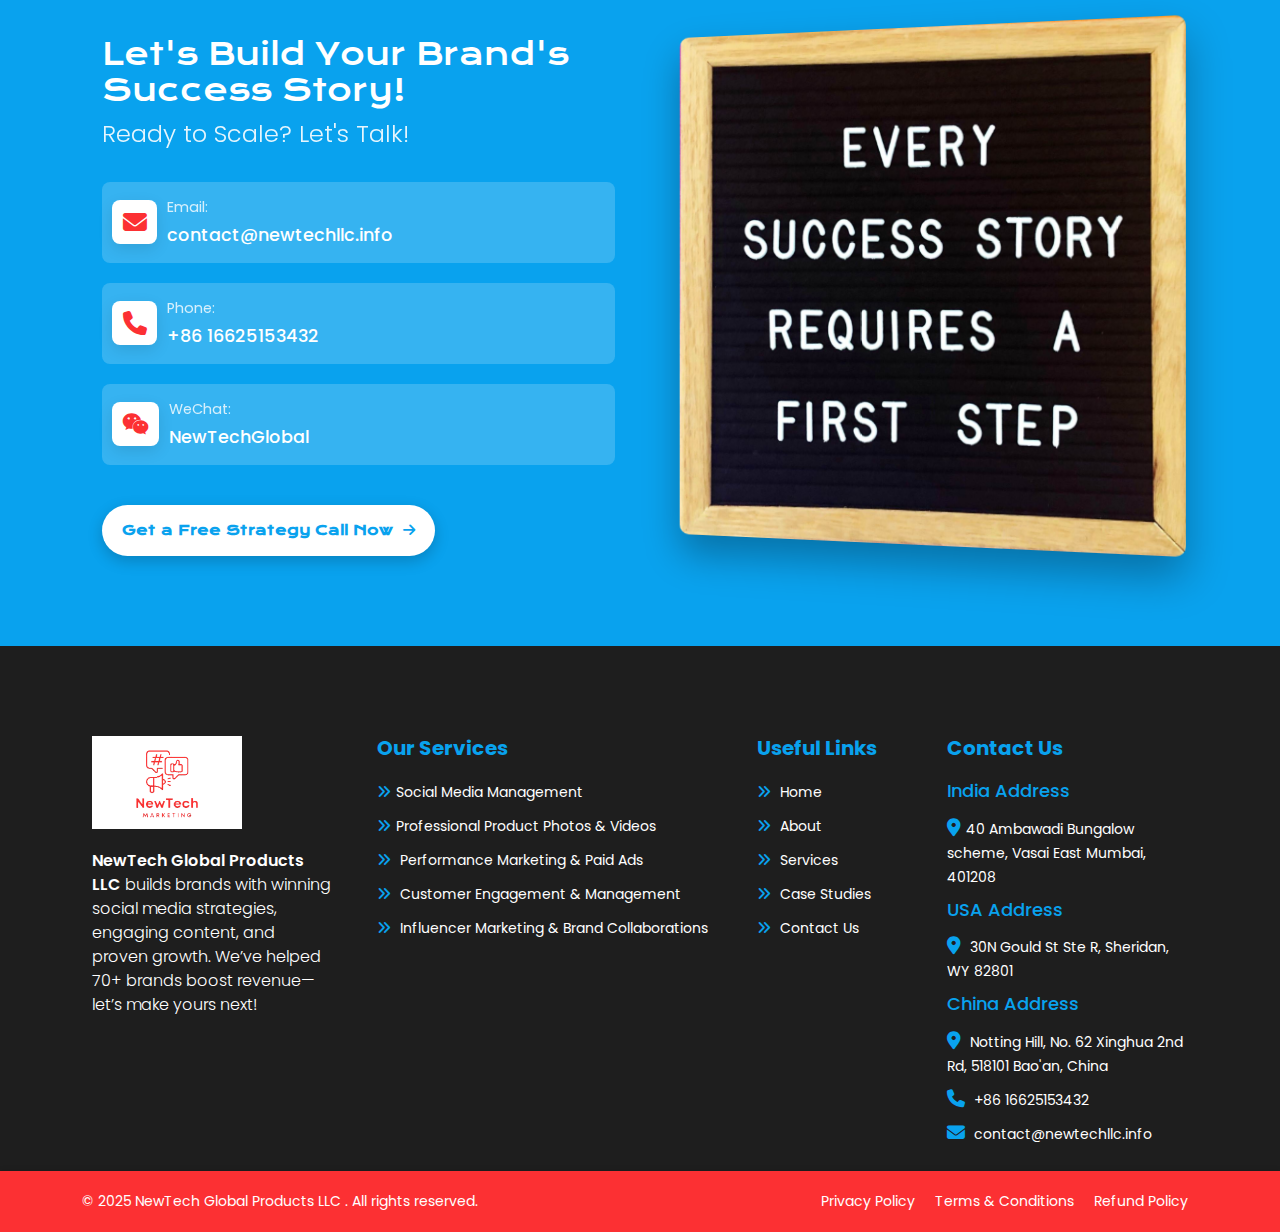
==== commit 39a021d6: "#" ====
--- a/about.html
+++ b/about.html
@@ -158,7 +158,7 @@
                 <div class="col-lg-6">
                     <div class="about-content">
                         <span>
-                            <img src="./assets/images/element.png"> About us <img src="./assets/images/element.png">
+                            <img src="./assets/images/element.png" alt="element"> About us <img src="./assets/images/element.png" alt="element">
                         </span>
                         <h2>Who We Are</h2>
                         <p>
@@ -227,7 +227,7 @@
         <div class="container">
             <div class="section-title">
                 <span>
-                    <img src="./assets/images/element.png"> Did You Know? <img src="./assets/images/element.png">
+                    <img src="./assets/images/element.png" alt="element"> Did You Know? <img src="./assets/images/element.png" alt="element">
                 </span>
                 <h2>Our Impact in Numbers</h2>
             </div>
@@ -275,9 +275,10 @@
     <!-- team-section-start -->
     <section class="team-section">
         <div class="container">
+            <h2 class="d-none">Image slider</h2>
             <div class="section-title">
                 <span>
-                    <img src="./assets/images/element.png"> Our Team <img src="./assets/images/element.png">
+                    <img src="./assets/images/element.png" alt="element"> Our Team <img src="./assets/images/element.png" alt="element">
                 </span>
                 <h2>Meet Our Experts</h2>
             </div>
@@ -318,6 +319,7 @@
     <!-- image-slider-start -->
     <section class="image-slider">
         <div class="container">
+            <h2 class="d-none">image slider</h2>
             <div class="slider-2 owl-carousel">
                 <!-- Slide Items -->
                 <div class="image-box">
@@ -354,11 +356,11 @@
         </div>
     </section>
     <!-- Bootstrap Modal -->
-    <div class="modal fade" id="imageModal" tabindex="-1" aria-labelledby="imageModalLabel" aria-hidden="true">
+    <div class="modal fade" id="imageModal" tabindex="-1"  aria-hidden="true">
         <div class="modal-dialog modal-dialog-centered modal-lg">
             <div class="modal-content">
                 <div class="modal-body text-center">
-                    <img id="modalImage" src="" alt="Enlarged view" class="img-fluid">
+                    <img id="modalImage" src="/" alt="Enlarged view" class="img-fluid">
                 </div>
                 <div class="modal-footer">
                     <button type="button" class="btn btn-secondary" data-bs-dismiss="modal">Close</button>
@@ -487,19 +489,19 @@
                         <h2>Contact Us</h2>
                         <div class=" contact-link">
                             <ul class="contact">
-                                <h3>India Address</h3>
+                                <li><h3>India Address</h3></li>
                                 <li>
                                     <a href="#">
                                         <i class=" fas fa-map-marker-alt"></i>40 Ambawadi Bungalow scheme, Vasai East
                                         Mumbai, 401208 </a>
                                 </li>
-                                <h3>USA Address</h3>
+                               <li><h3>USA Address</h3></li> 
                                 <li>
                                     <a href="#">
                                         <i class=" fas fa-map-marker-alt"></i> 30N Gould St Ste R, Sheridan, WY 82801
                                     </a>
                                 </li>
-                                <h3>China Address</h3>
+                                <li><h3>China Address</h3></li>
                                 <li>
                                     <a href="#">
                                         <i class=" fas fa-map-marker-alt"></i> Notting Hill, No. 62 Xinghua 2nd Rd,
--- a/assets/css/style.css
+++ b/assets/css/style.css
@@ -442,6 +442,7 @@
   padding: 0;
   overflow: hidden;
   z-index: -1;
+  text-align: center;
 }
 
 .background li {
